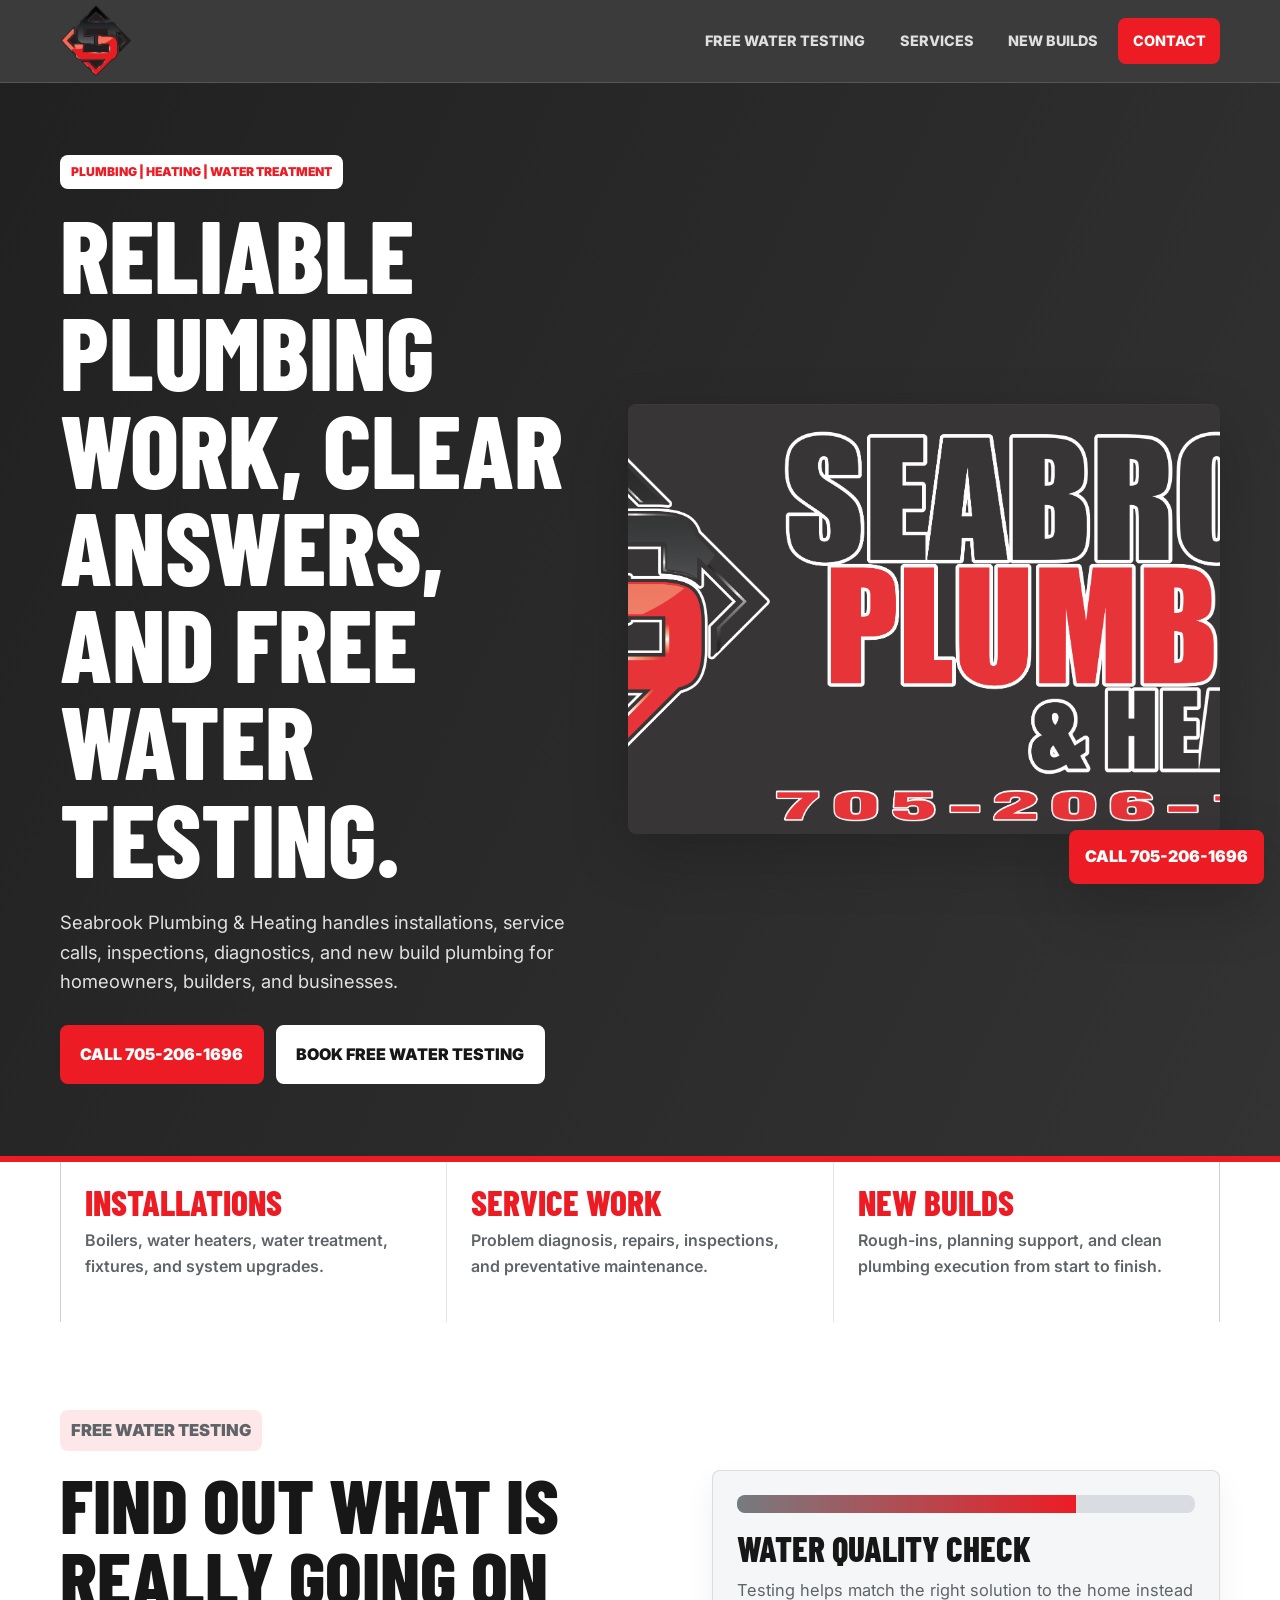
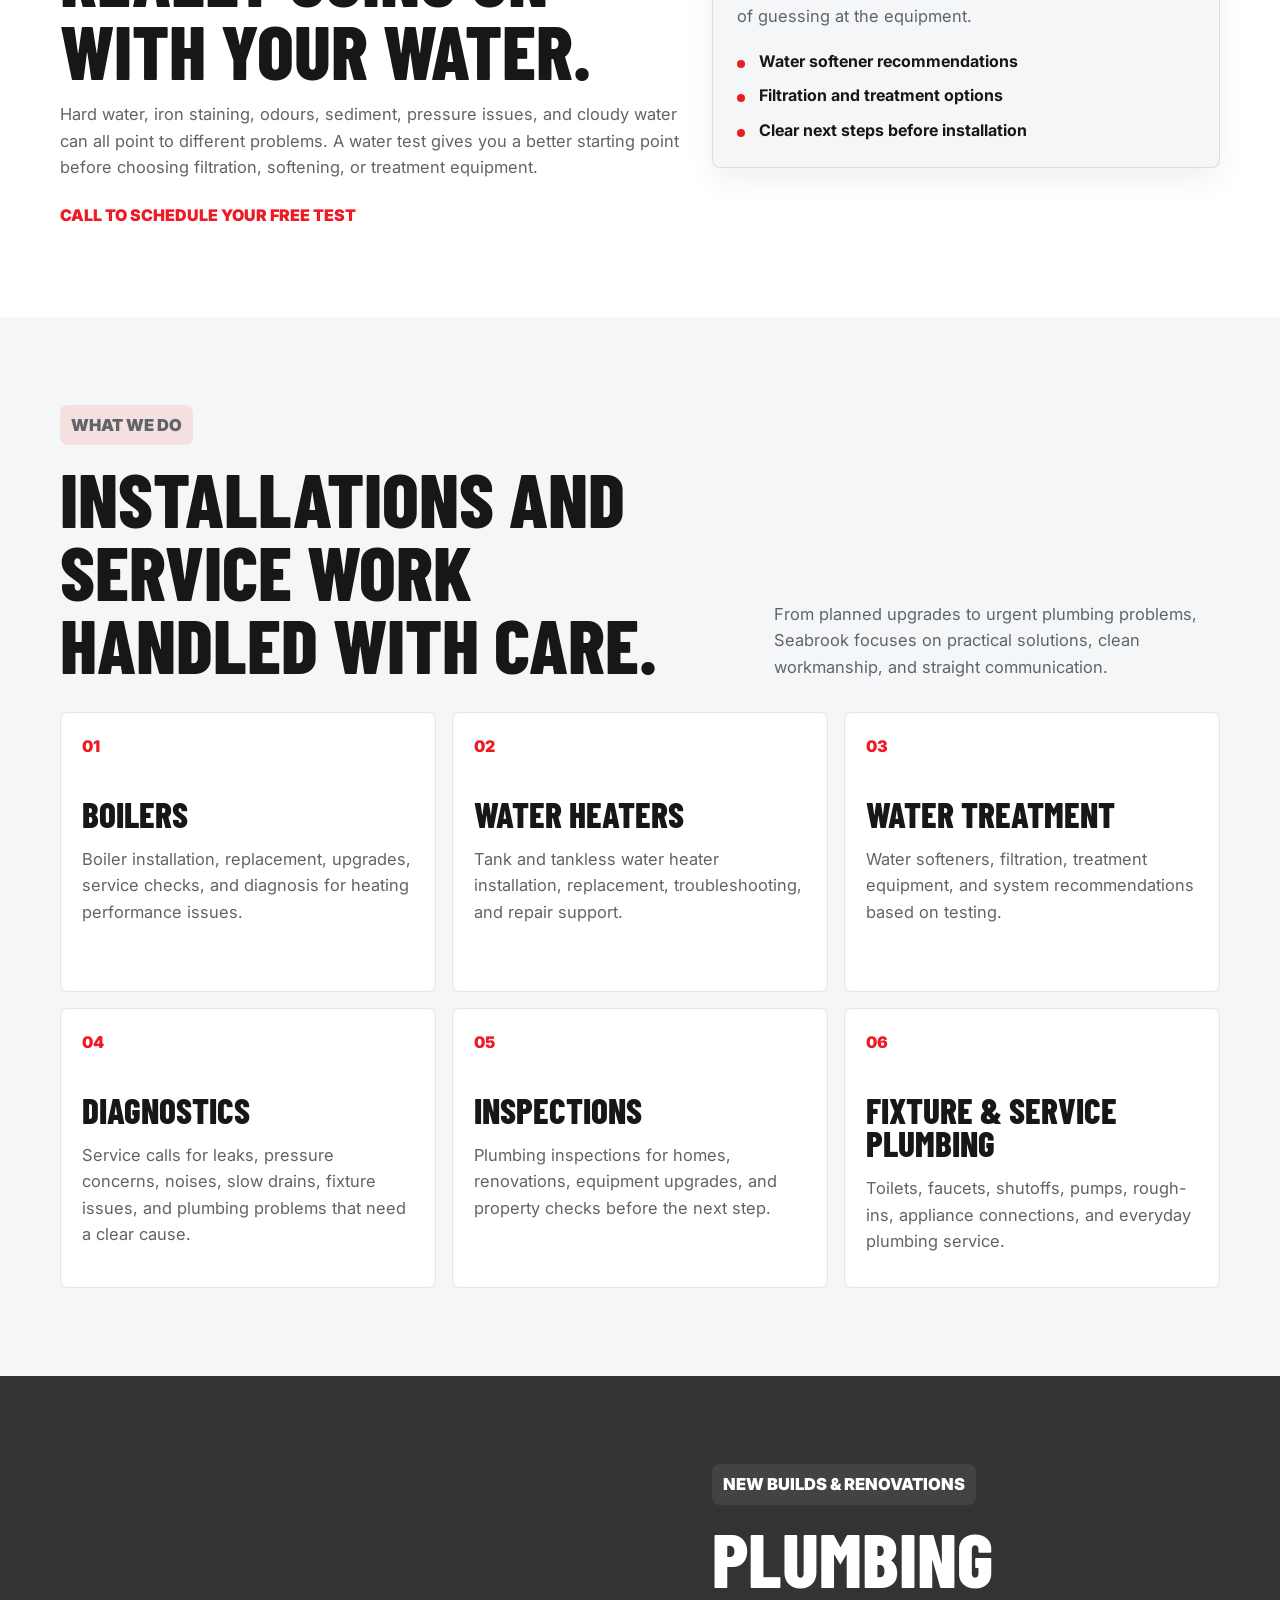
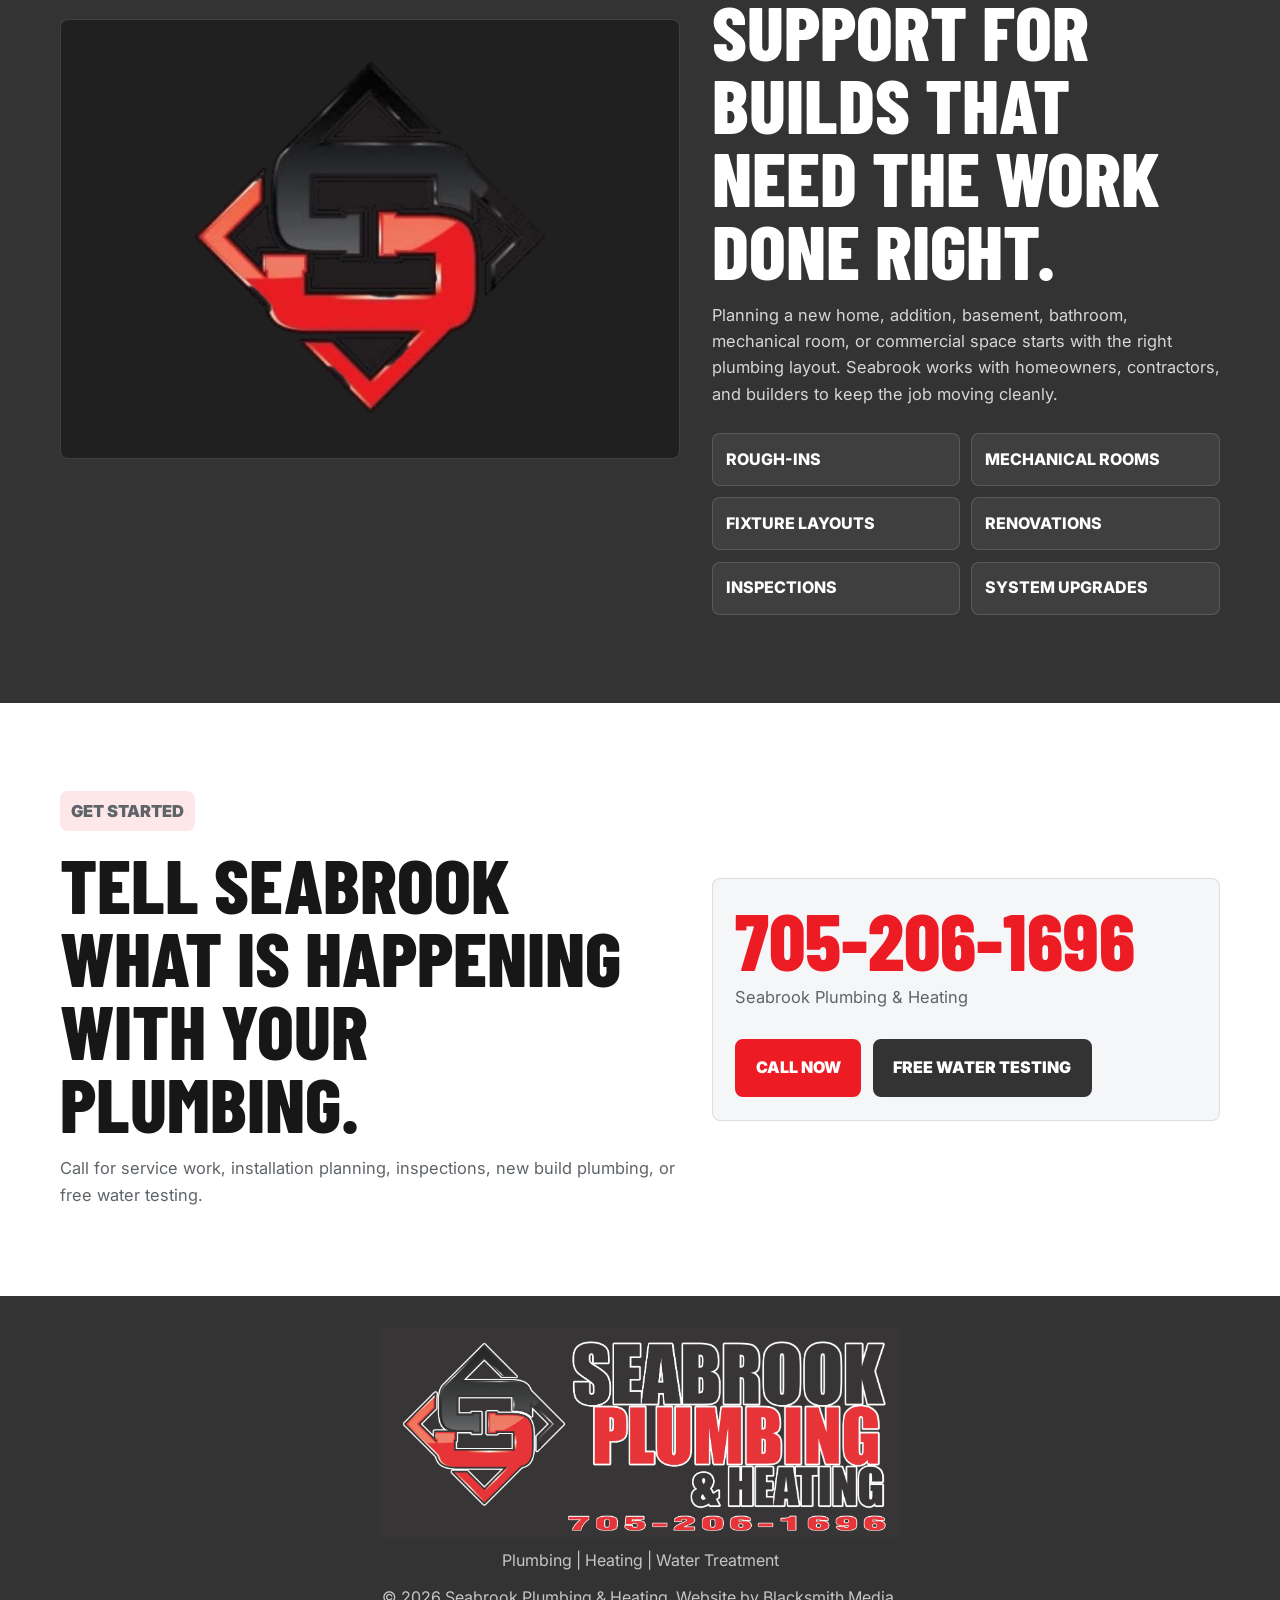
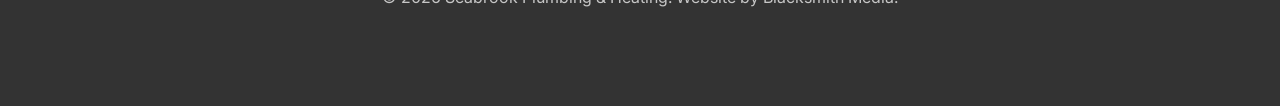
==== index.html @ 40a5199f "Add files via upload" ====
<!DOCTYPE html>
<html lang="en">
<head>
  <meta charset="UTF-8" />
  <meta name="viewport" content="width=device-width, initial-scale=1.0" />

  <title>Seabrook Plumbing &amp; Heating | Plumbing Services in Sault Ste. Marie</title>
  <meta name="description" content="Seabrook Plumbing &amp; Heating provides plumbing installs, boiler and water heater work, water treatment, inspections, diagnostics, service calls, and free water testing." />
  <meta name="robots" content="index, follow" />
  <meta name="theme-color" content="#333333" />
  <link rel="canonical" href="https://seabrookplumbing.ca/" />

  <meta property="og:title" content="Seabrook Plumbing &amp; Heating" />
  <meta property="og:description" content="Installations, service work, inspections, new builds, and free water testing." />
  <meta property="og:type" content="website" />
  <meta property="og:url" content="https://seabrookplumbing.ca/" />
  <meta property="og:image" content="https://seabrookplumbing.ca/assets/seabrook-logo-header.png" />

  <meta name="twitter:card" content="summary_large_image" />
  <meta name="twitter:title" content="Seabrook Plumbing &amp; Heating" />
  <meta name="twitter:description" content="Installations, service work, inspections, new builds, and free water testing." />
  <meta name="twitter:image" content="https://seabrookplumbing.ca/assets/seabrook-logo-header.png" />

  <link rel="icon" type="image/png" href="favicon.png" />
  <link rel="apple-touch-icon" href="apple-touch-icon.png" />
  <link rel="manifest" href="site.webmanifest" />
  <link rel="preconnect" href="https://fonts.googleapis.com" />
  <link rel="preconnect" href="https://fonts.gstatic.com" crossorigin />
  <link href="https://fonts.googleapis.com/css2?family=Barlow+Condensed:wght@600;700;800&amp;family=Inter:wght@400;500;600;700&amp;display=swap" rel="stylesheet" />
  <link rel="stylesheet" href="styles.css" />

  <script type="application/ld+json">
  {
    "@context": "https://schema.org",
    "@type": "Plumber",
    "name": "Seabrook Plumbing & Heating",
    "url": "https://seabrookplumbing.ca/",
    "logo": "https://seabrookplumbing.ca/assets/seabrook-logo.png",
    "image": "https://seabrookplumbing.ca/assets/seabrook-logo-header.png",
    "telephone": "+1-705-206-1696",
    "areaServed": [
      "Sault Ste. Marie, Ontario",
      "Algoma District, Ontario"
    ],
    "description": "Seabrook Plumbing & Heating provides plumbing installations, service work, inspections, new build plumbing, boilers, water heaters, water treatment, and free water testing."
  }
  </script>
</head>
<body>
  <a class="skip-link" href="#main">Skip to content</a>

  <header class="site-header">
    <div class="container header-inner">
      <a class="brand" href="./" aria-label="Seabrook Plumbing and Heating home">
        <img src="assets/seabrook-logo.png" alt="Seabrook Plumbing and Heating logo" />
      </a>

      <button class="nav-toggle" type="button" aria-label="Open menu" aria-expanded="false" aria-controls="site-nav">
        <span></span>
        <span></span>
        <span></span>
      </button>

      <nav class="site-nav" id="site-nav" aria-label="Primary navigation">
        <a href="#water-testing">Free Water Testing</a>
        <a href="#services">Services</a>
        <a href="#new-builds">New Builds</a>
        <a href="#contact">Contact</a>
      </nav>
    </div>
  </header>

  <main id="main">
    <section class="hero">
      <div class="container hero-grid">
        <div class="hero-copy">
          <p class="eyebrow">Plumbing | Heating | Water Treatment</p>
          <h1>Reliable plumbing work, clear answers, and free water testing.</h1>
          <p class="hero-text">
            Seabrook Plumbing &amp; Heating handles installations, service calls, inspections, diagnostics, and new build plumbing for homeowners, builders, and businesses.
          </p>
          <div class="hero-actions">
            <a class="button" href="tel:+17052061696">Call 705-206-1696</a>
            <a class="button button-light" href="#water-testing">Book Free Water Testing</a>
          </div>
        </div>

        <div class="hero-art" aria-label="Seabrook Plumbing and Heating">
          <img src="assets/seabrook-logo-header.png" alt="Seabrook Plumbing and Heating" />
        </div>
      </div>
    </section>

    <section class="trust-strip" aria-label="Service highlights">
      <div class="container trust-grid">
        <div>
          <strong>Installations</strong>
          <span>Boilers, water heaters, water treatment, fixtures, and system upgrades.</span>
        </div>
        <div>
          <strong>Service Work</strong>
          <span>Problem diagnosis, repairs, inspections, and preventative maintenance.</span>
        </div>
        <div>
          <strong>New Builds</strong>
          <span>Rough-ins, planning support, and clean plumbing execution from start to finish.</span>
        </div>
      </div>
    </section>

    <section class="section water-section" id="water-testing">
      <div class="container split">
        <div>
          <p class="section-kicker">Free Water Testing</p>
          <h2>Find out what is really going on with your water.</h2>
          <p>
            Hard water, iron staining, odours, sediment, pressure issues, and cloudy water can all point to different problems. A water test gives you a better starting point before choosing filtration, softening, or treatment equipment.
          </p>
          <a class="text-link" href="tel:+17052061696">Call to schedule your free test</a>
        </div>
        <div class="test-panel">
          <div class="meter">
            <span></span>
          </div>
          <h3>Water quality check</h3>
          <p>Testing helps match the right solution to the home instead of guessing at the equipment.</p>
          <ul>
            <li>Water softener recommendations</li>
            <li>Filtration and treatment options</li>
            <li>Clear next steps before installation</li>
          </ul>
        </div>
      </div>
    </section>

    <section class="section" id="services">
      <div class="container">
        <div class="section-header">
          <div>
            <p class="section-kicker">What We Do</p>
            <h2>Installations and service work handled with care.</h2>
          </div>
          <p>
            From planned upgrades to urgent plumbing problems, Seabrook focuses on practical solutions, clean workmanship, and straight communication.
          </p>
        </div>

        <div class="services-grid">
          <article class="service-card">
            <span>01</span>
            <h3>Boilers</h3>
            <p>Boiler installation, replacement, upgrades, service checks, and diagnosis for heating performance issues.</p>
          </article>
          <article class="service-card">
            <span>02</span>
            <h3>Water Heaters</h3>
            <p>Tank and tankless water heater installation, replacement, troubleshooting, and repair support.</p>
          </article>
          <article class="service-card">
            <span>03</span>
            <h3>Water Treatment</h3>
            <p>Water softeners, filtration, treatment equipment, and system recommendations based on testing.</p>
          </article>
          <article class="service-card">
            <span>04</span>
            <h3>Diagnostics</h3>
            <p>Service calls for leaks, pressure concerns, noises, slow drains, fixture issues, and plumbing problems that need a clear cause.</p>
          </article>
          <article class="service-card">
            <span>05</span>
            <h3>Inspections</h3>
            <p>Plumbing inspections for homes, renovations, equipment upgrades, and property checks before the next step.</p>
          </article>
          <article class="service-card">
            <span>06</span>
            <h3>Fixture &amp; Service Plumbing</h3>
            <p>Toilets, faucets, shutoffs, pumps, rough-ins, appliance connections, and everyday plumbing service.</p>
          </article>
        </div>
      </div>
    </section>

    <section class="section build-section" id="new-builds">
      <div class="container build-grid">
        <div class="logo-panel">
          <img src="assets/seabrook-logo.png" alt="Seabrook Plumbing and Heating logo mark" />
        </div>
        <div>
          <p class="section-kicker">New Builds &amp; Renovations</p>
          <h2>Plumbing support for builds that need the work done right.</h2>
          <p>
            Planning a new home, addition, basement, bathroom, mechanical room, or commercial space starts with the right plumbing layout. Seabrook works with homeowners, contractors, and builders to keep the job moving cleanly.
          </p>
          <div class="check-grid">
            <span>Rough-ins</span>
            <span>Mechanical rooms</span>
            <span>Fixture layouts</span>
            <span>Renovations</span>
            <span>Inspections</span>
            <span>System upgrades</span>
          </div>
        </div>
      </div>
    </section>

    <section class="section contact-section" id="contact">
      <div class="container contact-grid">
        <div>
          <p class="section-kicker">Get Started</p>
          <h2>Tell Seabrook what is happening with your plumbing.</h2>
          <p>
            Call for service work, installation planning, inspections, new build plumbing, or free water testing.
          </p>
        </div>
        <div class="contact-card">
          <a class="contact-number" href="tel:+17052061696">705-206-1696</a>
          <p>Seabrook Plumbing &amp; Heating</p>
          <div class="contact-actions">
            <a class="button" href="tel:+17052061696">Call Now</a>
            <a class="button button-dark" href="#water-testing">Free Water Testing</a>
          </div>
        </div>
      </div>
    </section>
  </main>

  <footer class="site-footer">
    <div class="container footer-inner">
      <img src="assets/seabrook-logo-header.png" alt="Seabrook Plumbing and Heating" />
      <p>Plumbing | Heating | Water Treatment</p>
      <p>&copy; 2026 Seabrook Plumbing &amp; Heating. Website by Blacksmith Media.</p>
    </div>
  </footer>

  <a class="floating-call" href="tel:+17052061696">Call 705-206-1696</a>
  <script src="script.js"></script>
</body>
</html>
---- styles.css ----
:root {
  --charcoal: #333333;
  --charcoal-deep: #202020;
  --ink: #171717;
  --muted: #5f6468;
  --light: #f5f6f7;
  --white: #ffffff;
  --red: #ed1c24;
  --red-dark: #c9151c;
  --red-soft: rgba(237, 28, 36, 0.1);
  --line: rgba(23, 23, 23, 0.11);
  --line-dark: rgba(255, 255, 255, 0.14);
  --shadow: 0 22px 60px rgba(0, 0, 0, 0.18);
  --radius: 8px;
  --max: 1160px;
}

* {
  box-sizing: border-box;
}

html {
  scroll-behavior: smooth;
}

body {
  margin: 0;
  font-family: "Inter", Arial, sans-serif;
  color: var(--ink);
  background: var(--light);
  line-height: 1.6;
  overflow-x: hidden;
}

body.menu-open {
  overflow: hidden;
}

img {
  display: block;
  max-width: 100%;
}

a {
  color: inherit;
  text-decoration: none;
}

a:focus-visible,
button:focus-visible {
  outline: 3px solid rgba(237, 28, 36, 0.28);
  outline-offset: 4px;
}

.container {
  width: min(calc(100% - 2rem), var(--max));
  margin: 0 auto;
}

.skip-link {
  position: absolute;
  top: -60px;
  left: 1rem;
  z-index: 3000;
  padding: 0.8rem 1rem;
  border-radius: var(--radius);
  background: var(--red);
  color: var(--white);
  font-weight: 700;
}

.skip-link:focus {
  top: 1rem;
}

h1,
h2,
h3,
.contact-number,
.trust-strip strong {
  margin: 0;
  font-family: "Barlow Condensed", Impact, sans-serif;
  font-weight: 800;
  letter-spacing: 0;
  line-height: 0.95;
  text-transform: uppercase;
}

p {
  margin: 0;
}

.site-header {
  position: sticky;
  top: 0;
  z-index: 2000;
  background: rgba(51, 51, 51, 0.96);
  border-bottom: 1px solid var(--line-dark);
  backdrop-filter: blur(12px);
}

.header-inner {
  min-height: 82px;
  display: flex;
  align-items: center;
  justify-content: space-between;
  gap: 1rem;
}

.brand {
  display: inline-flex;
  align-items: center;
}

.brand img {
  width: 72px;
  height: 72px;
  object-fit: contain;
}

.site-nav {
  display: flex;
  align-items: center;
  gap: 0.35rem;
}

.site-nav a {
  padding: 0.72rem 0.9rem;
  border-radius: var(--radius);
  color: rgba(255, 255, 255, 0.84);
  font-size: 0.9rem;
  font-weight: 800;
  text-transform: uppercase;
  transition: background 0.2s ease, color 0.2s ease;
}

.site-nav a:hover {
  background: rgba(255, 255, 255, 0.1);
  color: var(--white);
}

.site-nav a:last-child {
  background: var(--red);
  color: var(--white);
}

.nav-toggle {
  display: none;
  width: 48px;
  height: 48px;
  border: 1px solid var(--line-dark);
  border-radius: var(--radius);
  background: transparent;
  cursor: pointer;
}

.nav-toggle span {
  display: block;
  width: 22px;
  height: 2px;
  margin: 5px auto;
  background: var(--white);
  transition: transform 0.2s ease, opacity 0.2s ease;
}

.hero {
  color: var(--white);
  background:
    linear-gradient(115deg, rgba(32, 32, 32, 0.97), rgba(51, 51, 51, 0.92)),
    var(--charcoal);
  border-bottom: 6px solid var(--red);
}

.hero-grid {
  min-height: calc(100vh - 82px);
  display: grid;
  grid-template-columns: minmax(0, 0.95fr) minmax(360px, 1.05fr);
  gap: 2rem;
  align-items: center;
  padding: 4.5rem 0;
}

.hero-copy {
  max-width: 680px;
}

.eyebrow,
.section-kicker {
  display: inline-flex;
  align-items: center;
  min-height: 34px;
  margin-bottom: 1rem;
  padding: 0.45rem 0.7rem;
  border-radius: var(--radius);
  color: var(--red);
  background: var(--white);
  font-size: 0.76rem;
  font-weight: 900;
  letter-spacing: 0;
  text-transform: uppercase;
}

.section-kicker {
  background: var(--red-soft);
}

h1 {
  font-size: clamp(3.6rem, 8vw, 7.8rem);
  max-width: 820px;
}

.hero-text {
  max-width: 620px;
  margin-top: 1.4rem;
  color: rgba(255, 255, 255, 0.86);
  font-size: 1.15rem;
}

.hero-actions,
.contact-actions {
  display: flex;
  flex-wrap: wrap;
  gap: 0.75rem;
  margin-top: 1.8rem;
}

.button {
  display: inline-flex;
  align-items: center;
  justify-content: center;
  min-height: 52px;
  padding: 0.9rem 1.15rem;
  border: 2px solid var(--red);
  border-radius: var(--radius);
  background: var(--red);
  color: var(--white);
  font-weight: 900;
  text-transform: uppercase;
  transition: transform 0.2s ease, background 0.2s ease, border-color 0.2s ease;
}

.button:hover {
  transform: translateY(-2px);
  background: var(--red-dark);
  border-color: var(--red-dark);
}

.button-light {
  background: var(--white);
  border-color: var(--white);
  color: var(--ink);
}

.button-dark {
  background: var(--charcoal);
  border-color: var(--charcoal);
}

.hero-art {
  border-radius: var(--radius);
  background: var(--charcoal);
  box-shadow: var(--shadow);
  overflow: hidden;
}

.hero-art img {
  width: 100%;
  min-height: 430px;
  object-fit: cover;
  object-position: center;
}

.trust-strip {
  background: var(--white);
}

.trust-grid {
  display: grid;
  grid-template-columns: repeat(3, 1fr);
  gap: 1px;
  background: var(--line);
  border-right: 1px solid var(--line);
  border-left: 1px solid var(--line);
}

.trust-grid div {
  min-height: 160px;
  padding: 1.5rem;
  background: var(--white);
}

.trust-grid strong {
  display: block;
  color: var(--red);
  font-size: 2.2rem;
}

.trust-grid span {
  display: block;
  margin-top: 0.55rem;
  color: var(--muted);
  font-weight: 600;
}

.section {
  padding: 5.5rem 0;
}

.split,
.build-grid,
.contact-grid {
  display: grid;
  grid-template-columns: minmax(0, 1fr) minmax(320px, 0.82fr);
  gap: 2rem;
  align-items: center;
}

h2 {
  font-size: clamp(2.8rem, 6vw, 5.7rem);
}

.section p,
.section-header > p {
  color: var(--muted);
  font-size: 1.03rem;
}

.section h2 + p,
.section .section-kicker + h2 + p {
  margin-top: 1rem;
}

.text-link {
  display: inline-flex;
  margin-top: 1.4rem;
  color: var(--red);
  font-weight: 900;
  text-transform: uppercase;
}

.water-section {
  background: var(--white);
}

.test-panel {
  padding: 1.5rem;
  border: 1px solid var(--line);
  border-radius: var(--radius);
  background: var(--light);
  box-shadow: 0 12px 30px rgba(0, 0, 0, 0.06);
}

.meter {
  position: relative;
  height: 18px;
  margin-bottom: 1.2rem;
  border-radius: var(--radius);
  background: #d9dde1;
  overflow: hidden;
}

.meter span {
  display: block;
  width: 74%;
  height: 100%;
  background: linear-gradient(90deg, #767b80, var(--red));
}

.test-panel h3,
.service-card h3 {
  font-size: 2.2rem;
}

.test-panel p {
  margin-top: 0.7rem;
}

.test-panel ul {
  display: grid;
  gap: 0.55rem;
  margin: 1.2rem 0 0;
  padding: 0;
  list-style: none;
}

.test-panel li {
  position: relative;
  padding-left: 1.4rem;
  font-weight: 700;
}

.test-panel li::before {
  content: "";
  position: absolute;
  top: 0.7rem;
  left: 0;
  width: 8px;
  height: 8px;
  border-radius: 50%;
  background: var(--red);
}

.section-header {
  display: grid;
  grid-template-columns: minmax(0, 1.1fr) minmax(280px, 0.72fr);
  gap: 2rem;
  align-items: end;
  margin-bottom: 2rem;
}

.services-grid {
  display: grid;
  grid-template-columns: repeat(3, 1fr);
  gap: 1rem;
}

.service-card {
  min-height: 280px;
  padding: 1.3rem;
  border: 1px solid var(--line);
  border-radius: var(--radius);
  background: var(--white);
}

.service-card span {
  display: inline-flex;
  margin-bottom: 2.4rem;
  color: var(--red);
  font-weight: 900;
}

.service-card p {
  margin-top: 0.9rem;
}

.build-section {
  color: var(--white);
  background: var(--charcoal);
}

.build-section .section-kicker {
  background: rgba(255, 255, 255, 0.08);
  color: var(--white);
}

.build-section p {
  color: rgba(255, 255, 255, 0.8);
}

.logo-panel {
  min-height: 440px;
  display: grid;
  place-items: center;
  border: 1px solid var(--line-dark);
  border-radius: var(--radius);
  background: var(--charcoal-deep);
  overflow: hidden;
}

.logo-panel img {
  width: min(78%, 360px);
}

.check-grid {
  display: grid;
  grid-template-columns: repeat(2, 1fr);
  gap: 0.7rem;
  margin-top: 1.6rem;
}

.check-grid span {
  padding: 0.8rem;
  border: 1px solid var(--line-dark);
  border-radius: var(--radius);
  background: rgba(255, 255, 255, 0.06);
  font-weight: 800;
  text-transform: uppercase;
}

.contact-section {
  background: var(--white);
}

.contact-card {
  padding: 1.4rem;
  border-radius: var(--radius);
  background: var(--light);
  border: 1px solid var(--line);
}

.contact-number {
  display: block;
  color: var(--red);
  font-size: clamp(3rem, 7vw, 5rem);
}

.contact-card p {
  margin-top: 0.4rem;
}

.site-footer {
  padding: 2rem 0 6rem;
  color: rgba(255, 255, 255, 0.72);
  background: var(--charcoal);
  text-align: center;
}

.footer-inner {
  display: grid;
  justify-items: center;
  gap: 0.7rem;
}

.footer-inner img {
  width: min(520px, 100%);
}

.floating-call {
  position: fixed;
  right: 1rem;
  bottom: 1rem;
  z-index: 1800;
  display: inline-flex;
  align-items: center;
  justify-content: center;
  min-height: 52px;
  padding: 0.9rem 1rem;
  border-radius: var(--radius);
  background: var(--red);
  color: var(--white);
  box-shadow: var(--shadow);
  font-weight: 900;
  text-transform: uppercase;
}

@media (max-width: 940px) {
  .nav-toggle {
    display: block;
  }

  .nav-toggle[aria-expanded="true"] span:nth-child(1) {
    transform: translateY(7px) rotate(45deg);
  }

  .nav-toggle[aria-expanded="true"] span:nth-child(2) {
    opacity: 0;
  }

  .nav-toggle[aria-expanded="true"] span:nth-child(3) {
    transform: translateY(-7px) rotate(-45deg);
  }

  .site-nav {
    position: fixed;
    top: 82px;
    right: 1rem;
    left: 1rem;
    display: grid;
    padding: 1rem;
    border: 1px solid var(--line-dark);
    border-radius: var(--radius);
    background: var(--charcoal-deep);
    transform: translateY(-120%);
    opacity: 0;
    pointer-events: none;
    transition: transform 0.2s ease, opacity 0.2s ease;
  }

  .site-nav.is-open {
    transform: translateY(0);
    opacity: 1;
    pointer-events: auto;
  }

  .hero-grid,
  .split,
  .build-grid,
  .contact-grid,
  .section-header {
    grid-template-columns: 1fr;
  }

  .hero-grid {
    min-height: auto;
    padding: 3rem 0;
  }

  .hero-art img {
    min-height: 280px;
  }

  .trust-grid,
  .services-grid {
    grid-template-columns: 1fr;
  }

  .service-card {
    min-height: 0;
  }
}

@media (max-width: 560px) {
  .container {
    width: min(calc(100% - 1.2rem), var(--max));
  }

  .header-inner {
    min-height: 72px;
  }

  .brand img {
    width: 62px;
    height: 62px;
  }

  .site-nav {
    top: 72px;
  }

  h1 {
    font-size: 3.45rem;
  }

  h2 {
    font-size: 2.7rem;
  }

  .section {
    padding: 4rem 0;
  }

  .hero-actions,
  .contact-actions,
  .button {
    width: 100%;
  }

  .check-grid {
    grid-template-columns: 1fr;
  }

  .floating-call {
    right: 0.6rem;
    left: 0.6rem;
  }
}
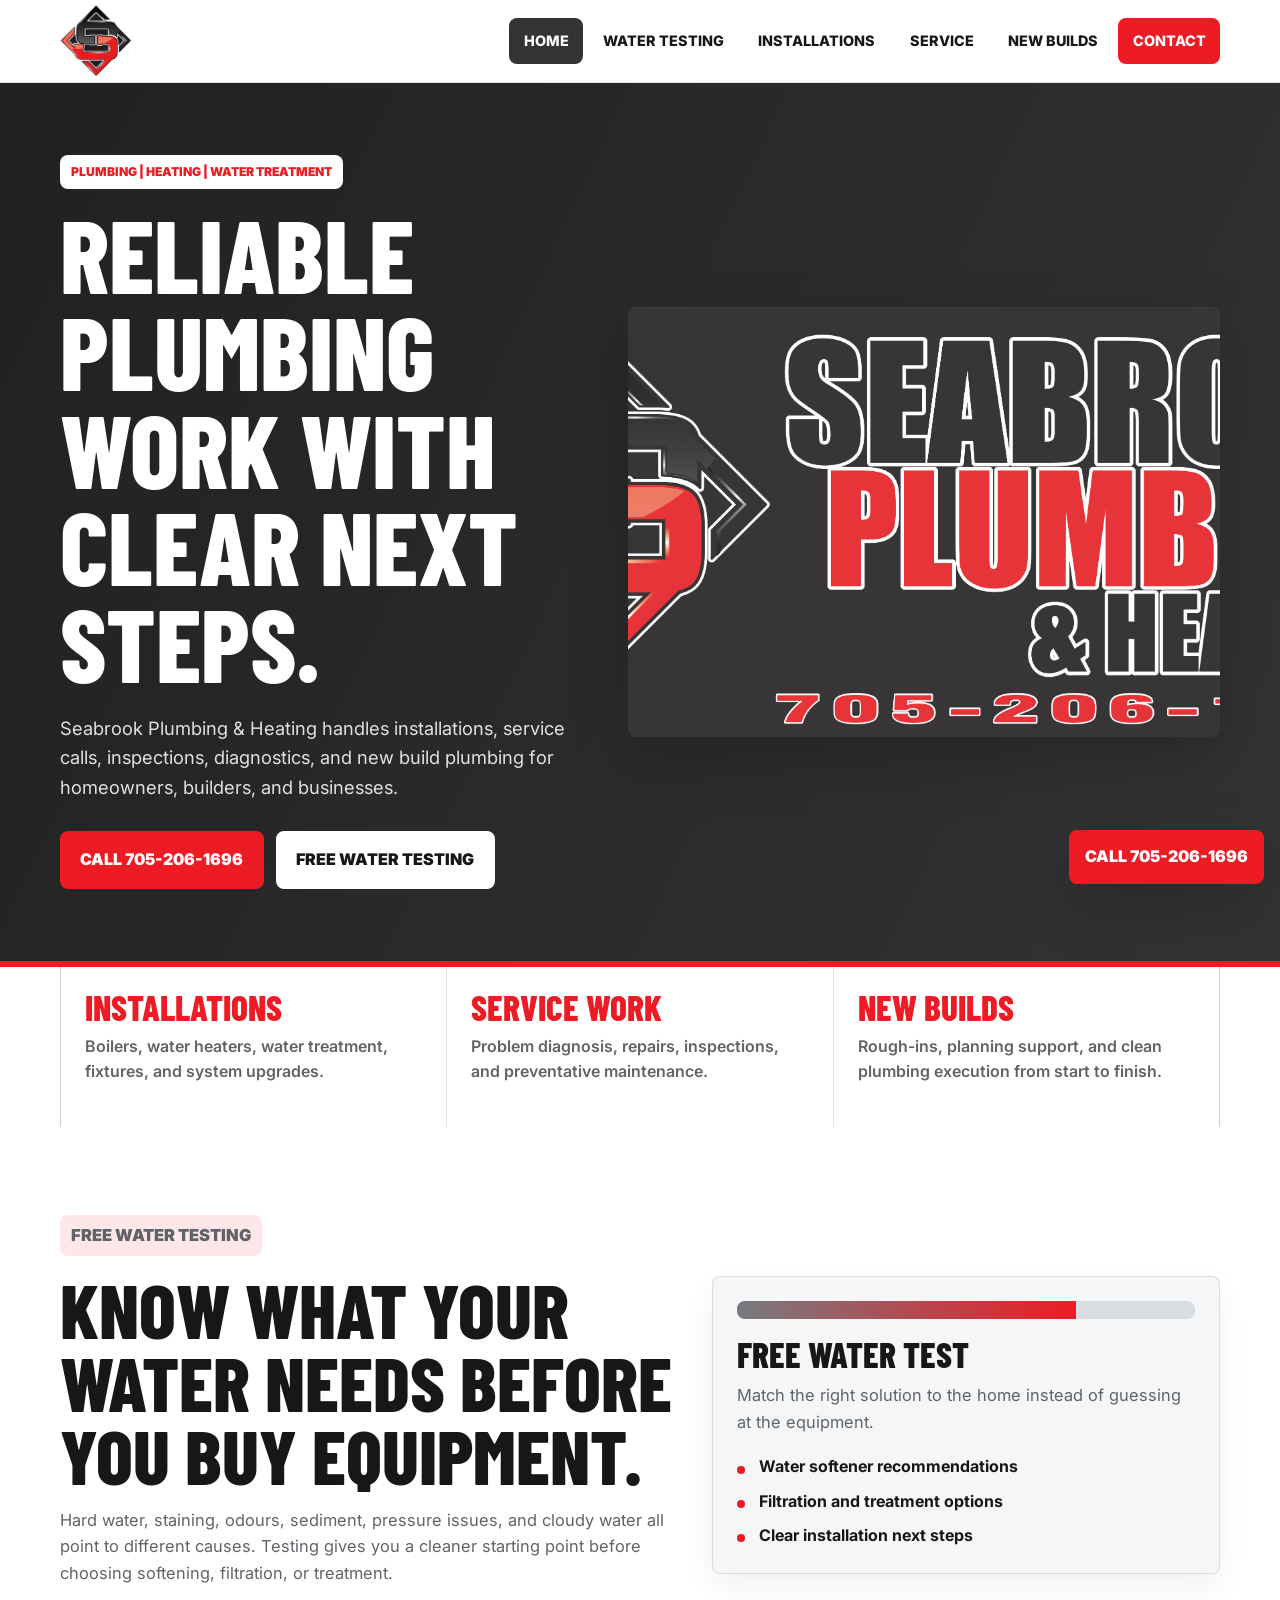
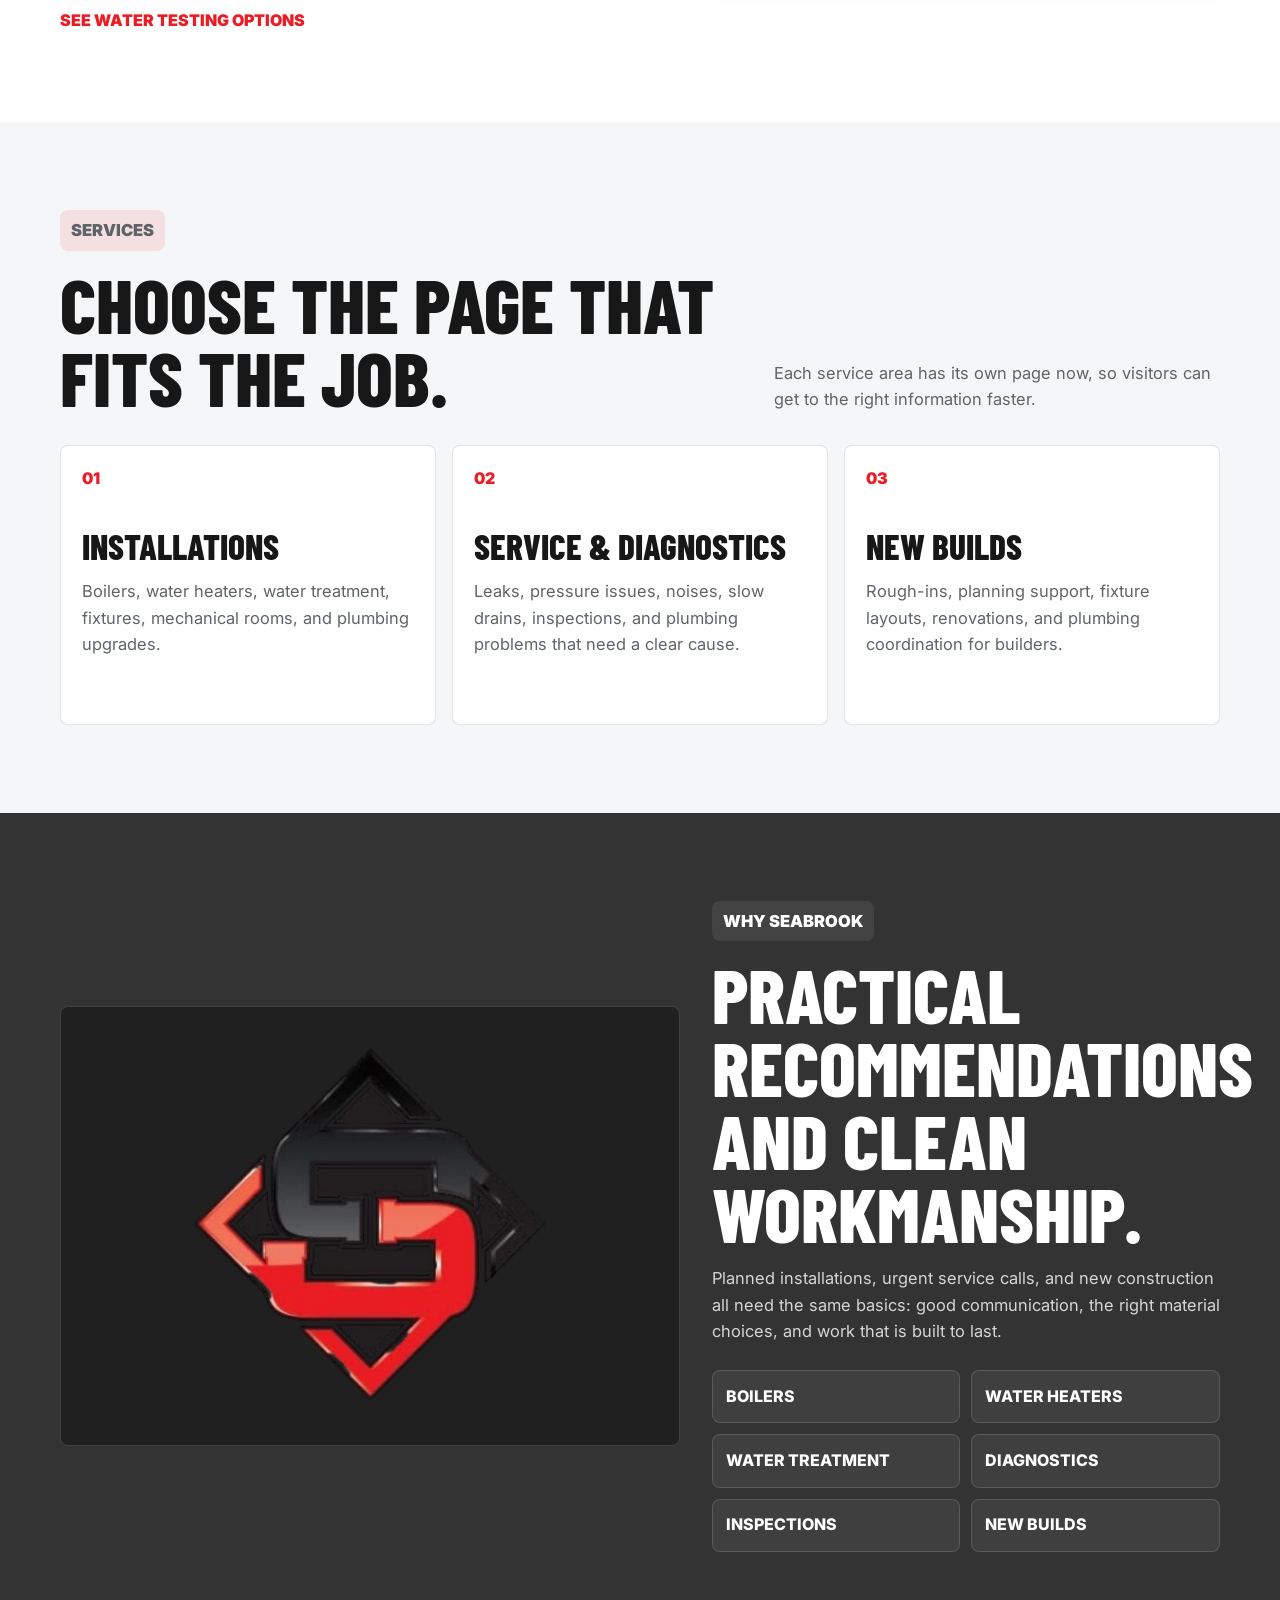
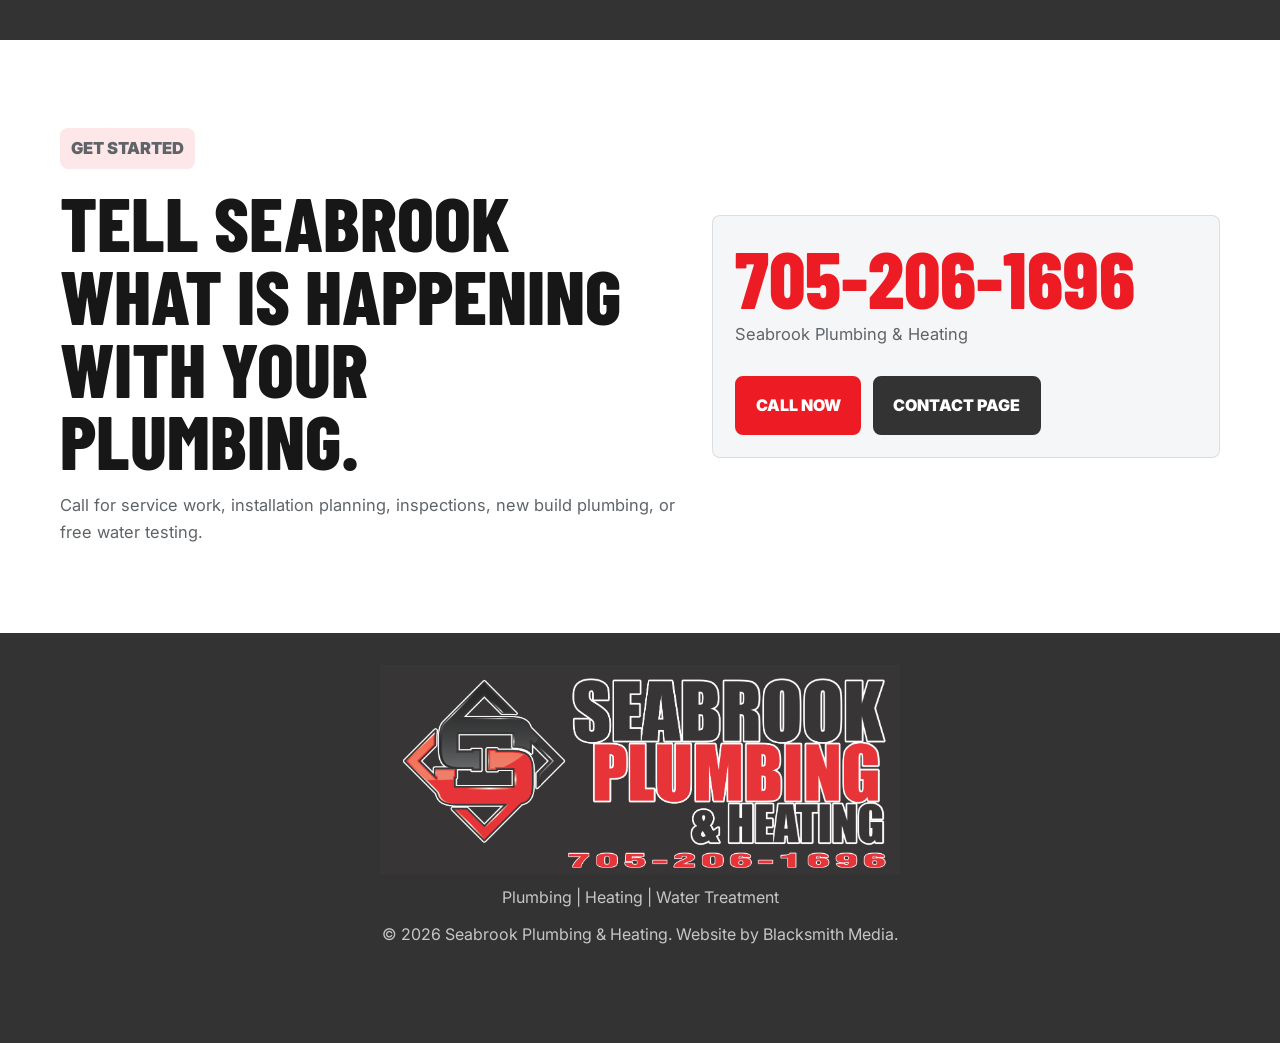
==== commit eaaf4a33: "Update Seabrook Plumbing site structure" ====
--- a/index.html
+++ b/index.html
@@ -5,9 +5,9 @@
   <meta name="viewport" content="width=device-width, initial-scale=1.0" />
 
   <title>Seabrook Plumbing &amp; Heating | Plumbing Services in Sault Ste. Marie</title>
-  <meta name="description" content="Seabrook Plumbing &amp; Heating provides plumbing installs, boiler and water heater work, water treatment, inspections, diagnostics, service calls, and free water testing." />
+  <meta name="description" content="Seabrook Plumbing &amp; Heating provides plumbing installs, boiler and water heater work, water treatment, inspections, diagnostics, service calls, new builds, and free water testing." />
   <meta name="robots" content="index, follow" />
-  <meta name="theme-color" content="#333333" />
+  <meta name="theme-color" content="#ffffff" />
   <link rel="canonical" href="https://seabrookplumbing.ca/" />
 
   <meta property="og:title" content="Seabrook Plumbing &amp; Heating" />
@@ -62,10 +62,12 @@
       </button>
 
       <nav class="site-nav" id="site-nav" aria-label="Primary navigation">
-        <a href="#water-testing">Free Water Testing</a>
-        <a href="#services">Services</a>
-        <a href="#new-builds">New Builds</a>
-        <a href="#contact">Contact</a>
+        <a class="active" href="./">Home</a>
+        <a href="water-testing/">Water Testing</a>
+        <a href="installations/">Installations</a>
+        <a href="service/">Service</a>
+        <a href="new-builds/">New Builds</a>
+        <a href="contact/">Contact</a>
       </nav>
     </div>
   </header>
@@ -75,13 +77,13 @@
       <div class="container hero-grid">
         <div class="hero-copy">
           <p class="eyebrow">Plumbing | Heating | Water Treatment</p>
-          <h1>Reliable plumbing work, clear answers, and free water testing.</h1>
+          <h1>Reliable plumbing work with clear next steps.</h1>
           <p class="hero-text">
             Seabrook Plumbing &amp; Heating handles installations, service calls, inspections, diagnostics, and new build plumbing for homeowners, builders, and businesses.
           </p>
           <div class="hero-actions">
             <a class="button" href="tel:+17052061696">Call 705-206-1696</a>
-            <a class="button button-light" href="#water-testing">Book Free Water Testing</a>
+            <a class="button button-light" href="water-testing/">Free Water Testing</a>
           </div>
         </div>
 
@@ -93,117 +95,102 @@
 
     <section class="trust-strip" aria-label="Service highlights">
       <div class="container trust-grid">
-        <div>
+        <a href="installations/">
           <strong>Installations</strong>
           <span>Boilers, water heaters, water treatment, fixtures, and system upgrades.</span>
-        </div>
-        <div>
+        </a>
+        <a href="service/">
           <strong>Service Work</strong>
           <span>Problem diagnosis, repairs, inspections, and preventative maintenance.</span>
-        </div>
-        <div>
+        </a>
+        <a href="new-builds/">
           <strong>New Builds</strong>
           <span>Rough-ins, planning support, and clean plumbing execution from start to finish.</span>
-        </div>
-      </div>
-    </section>
-
-    <section class="section water-section" id="water-testing">
+        </a>
+      </div>
+    </section>
+
+    <section class="section water-section">
       <div class="container split">
         <div>
           <p class="section-kicker">Free Water Testing</p>
-          <h2>Find out what is really going on with your water.</h2>
-          <p>
-            Hard water, iron staining, odours, sediment, pressure issues, and cloudy water can all point to different problems. A water test gives you a better starting point before choosing filtration, softening, or treatment equipment.
-          </p>
-          <a class="text-link" href="tel:+17052061696">Call to schedule your free test</a>
+          <h2>Know what your water needs before you buy equipment.</h2>
+          <p>
+            Hard water, staining, odours, sediment, pressure issues, and cloudy water all point to different causes. Testing gives you a cleaner starting point before choosing softening, filtration, or treatment.
+          </p>
+          <a class="text-link" href="water-testing/">See water testing options</a>
         </div>
         <div class="test-panel">
           <div class="meter">
             <span></span>
           </div>
-          <h3>Water quality check</h3>
-          <p>Testing helps match the right solution to the home instead of guessing at the equipment.</p>
+          <h3>Free Water Test</h3>
+          <p>Match the right solution to the home instead of guessing at the equipment.</p>
           <ul>
             <li>Water softener recommendations</li>
             <li>Filtration and treatment options</li>
-            <li>Clear next steps before installation</li>
+            <li>Clear installation next steps</li>
           </ul>
         </div>
       </div>
     </section>
 
-    <section class="section" id="services">
+    <section class="section">
       <div class="container">
         <div class="section-header">
           <div>
-            <p class="section-kicker">What We Do</p>
-            <h2>Installations and service work handled with care.</h2>
-          </div>
-          <p>
-            From planned upgrades to urgent plumbing problems, Seabrook focuses on practical solutions, clean workmanship, and straight communication.
+            <p class="section-kicker">Services</p>
+            <h2>Choose the page that fits the job.</h2>
+          </div>
+          <p>
+            Each service area has its own page now, so visitors can get to the right information faster.
           </p>
         </div>
 
         <div class="services-grid">
-          <article class="service-card">
+          <a class="service-card" href="installations/">
             <span>01</span>
-            <h3>Boilers</h3>
-            <p>Boiler installation, replacement, upgrades, service checks, and diagnosis for heating performance issues.</p>
-          </article>
-          <article class="service-card">
+            <h3>Installations</h3>
+            <p>Boilers, water heaters, water treatment, fixtures, mechanical rooms, and plumbing upgrades.</p>
+          </a>
+          <a class="service-card" href="service/">
             <span>02</span>
-            <h3>Water Heaters</h3>
-            <p>Tank and tankless water heater installation, replacement, troubleshooting, and repair support.</p>
-          </article>
-          <article class="service-card">
+            <h3>Service &amp; Diagnostics</h3>
+            <p>Leaks, pressure issues, noises, slow drains, inspections, and plumbing problems that need a clear cause.</p>
+          </a>
+          <a class="service-card" href="new-builds/">
             <span>03</span>
-            <h3>Water Treatment</h3>
-            <p>Water softeners, filtration, treatment equipment, and system recommendations based on testing.</p>
-          </article>
-          <article class="service-card">
-            <span>04</span>
-            <h3>Diagnostics</h3>
-            <p>Service calls for leaks, pressure concerns, noises, slow drains, fixture issues, and plumbing problems that need a clear cause.</p>
-          </article>
-          <article class="service-card">
-            <span>05</span>
-            <h3>Inspections</h3>
-            <p>Plumbing inspections for homes, renovations, equipment upgrades, and property checks before the next step.</p>
-          </article>
-          <article class="service-card">
-            <span>06</span>
-            <h3>Fixture &amp; Service Plumbing</h3>
-            <p>Toilets, faucets, shutoffs, pumps, rough-ins, appliance connections, and everyday plumbing service.</p>
-          </article>
-        </div>
-      </div>
-    </section>
-
-    <section class="section build-section" id="new-builds">
+            <h3>New Builds</h3>
+            <p>Rough-ins, planning support, fixture layouts, renovations, and plumbing coordination for builders.</p>
+          </a>
+        </div>
+      </div>
+    </section>
+
+    <section class="section build-section">
       <div class="container build-grid">
         <div class="logo-panel">
           <img src="assets/seabrook-logo.png" alt="Seabrook Plumbing and Heating logo mark" />
         </div>
         <div>
-          <p class="section-kicker">New Builds &amp; Renovations</p>
-          <h2>Plumbing support for builds that need the work done right.</h2>
-          <p>
-            Planning a new home, addition, basement, bathroom, mechanical room, or commercial space starts with the right plumbing layout. Seabrook works with homeowners, contractors, and builders to keep the job moving cleanly.
+          <p class="section-kicker">Why Seabrook</p>
+          <h2>Practical recommendations and clean workmanship.</h2>
+          <p>
+            Planned installations, urgent service calls, and new construction all need the same basics: good communication, the right material choices, and work that is built to last.
           </p>
           <div class="check-grid">
-            <span>Rough-ins</span>
-            <span>Mechanical rooms</span>
-            <span>Fixture layouts</span>
-            <span>Renovations</span>
+            <span>Boilers</span>
+            <span>Water Heaters</span>
+            <span>Water Treatment</span>
+            <span>Diagnostics</span>
             <span>Inspections</span>
-            <span>System upgrades</span>
-          </div>
-        </div>
-      </div>
-    </section>
-
-    <section class="section contact-section" id="contact">
+            <span>New Builds</span>
+          </div>
+        </div>
+      </div>
+    </section>
+
+    <section class="section contact-section">
       <div class="container contact-grid">
         <div>
           <p class="section-kicker">Get Started</p>
@@ -217,7 +204,7 @@
           <p>Seabrook Plumbing &amp; Heating</p>
           <div class="contact-actions">
             <a class="button" href="tel:+17052061696">Call Now</a>
-            <a class="button button-dark" href="#water-testing">Free Water Testing</a>
+            <a class="button button-dark" href="contact/">Contact Page</a>
           </div>
         </div>
       </div>
--- a/styles.css
+++ b/styles.css
@@ -94,8 +94,8 @@
   position: sticky;
   top: 0;
   z-index: 2000;
-  background: rgba(51, 51, 51, 0.96);
-  border-bottom: 1px solid var(--line-dark);
+  background: rgba(255, 255, 255, 0.96);
+  border-bottom: 1px solid var(--line);
   backdrop-filter: blur(12px);
 }
 
@@ -127,15 +127,16 @@
 .site-nav a {
   padding: 0.72rem 0.9rem;
   border-radius: var(--radius);
-  color: rgba(255, 255, 255, 0.84);
+  color: var(--ink);
   font-size: 0.9rem;
   font-weight: 800;
   text-transform: uppercase;
   transition: background 0.2s ease, color 0.2s ease;
 }
 
-.site-nav a:hover {
-  background: rgba(255, 255, 255, 0.1);
+.site-nav a:hover,
+.site-nav a.active {
+  background: var(--charcoal);
   color: var(--white);
 }
 
@@ -148,7 +149,7 @@
   display: none;
   width: 48px;
   height: 48px;
-  border: 1px solid var(--line-dark);
+  border: 1px solid var(--line);
   border-radius: var(--radius);
   background: transparent;
   cursor: pointer;
@@ -159,7 +160,7 @@
   width: 22px;
   height: 2px;
   margin: 5px auto;
-  background: var(--white);
+  background: var(--ink);
   transition: transform 0.2s ease, opacity 0.2s ease;
 }
 
@@ -283,10 +284,18 @@
   border-left: 1px solid var(--line);
 }
 
-.trust-grid div {
+.trust-grid a {
   min-height: 160px;
   padding: 1.5rem;
   background: var(--white);
+  transition: transform 0.2s ease, box-shadow 0.2s ease;
+}
+
+.trust-grid a:hover {
+  position: relative;
+  z-index: 1;
+  transform: translateY(-2px);
+  box-shadow: 0 14px 28px rgba(0, 0, 0, 0.08);
 }
 
 .trust-grid strong {
@@ -304,6 +313,19 @@
 
 .section {
   padding: 5.5rem 0;
+}
+
+.page-hero {
+  padding: 5rem 0;
+  color: var(--white);
+  background:
+    linear-gradient(115deg, rgba(32, 32, 32, 0.97), rgba(51, 51, 51, 0.92)),
+    var(--charcoal);
+  border-bottom: 6px solid var(--red);
+}
+
+.page-hero .hero-text {
+  color: rgba(255, 255, 255, 0.84);
 }
 
 .split,
@@ -420,6 +442,12 @@
   border: 1px solid var(--line);
   border-radius: var(--radius);
   background: var(--white);
+  transition: transform 0.2s ease, box-shadow 0.2s ease;
+}
+
+a.service-card:hover {
+  transform: translateY(-3px);
+  box-shadow: 0 14px 34px rgba(0, 0, 0, 0.08);
 }
 
 .service-card span {
@@ -496,6 +524,22 @@
 
 .contact-card p {
   margin-top: 0.4rem;
+}
+
+.detail-list {
+  display: grid;
+  gap: 0.8rem;
+  margin: 1.5rem 0 0;
+  padding: 0;
+  list-style: none;
+}
+
+.detail-list li {
+  padding: 0.95rem 1rem;
+  border: 1px solid var(--line);
+  border-radius: var(--radius);
+  background: var(--white);
+  font-weight: 700;
 }
 
 .site-footer {
@@ -559,7 +603,7 @@
     padding: 1rem;
     border: 1px solid var(--line-dark);
     border-radius: var(--radius);
-    background: var(--charcoal-deep);
+    background: var(--white);
     transform: translateY(-120%);
     opacity: 0;
     pointer-events: none;
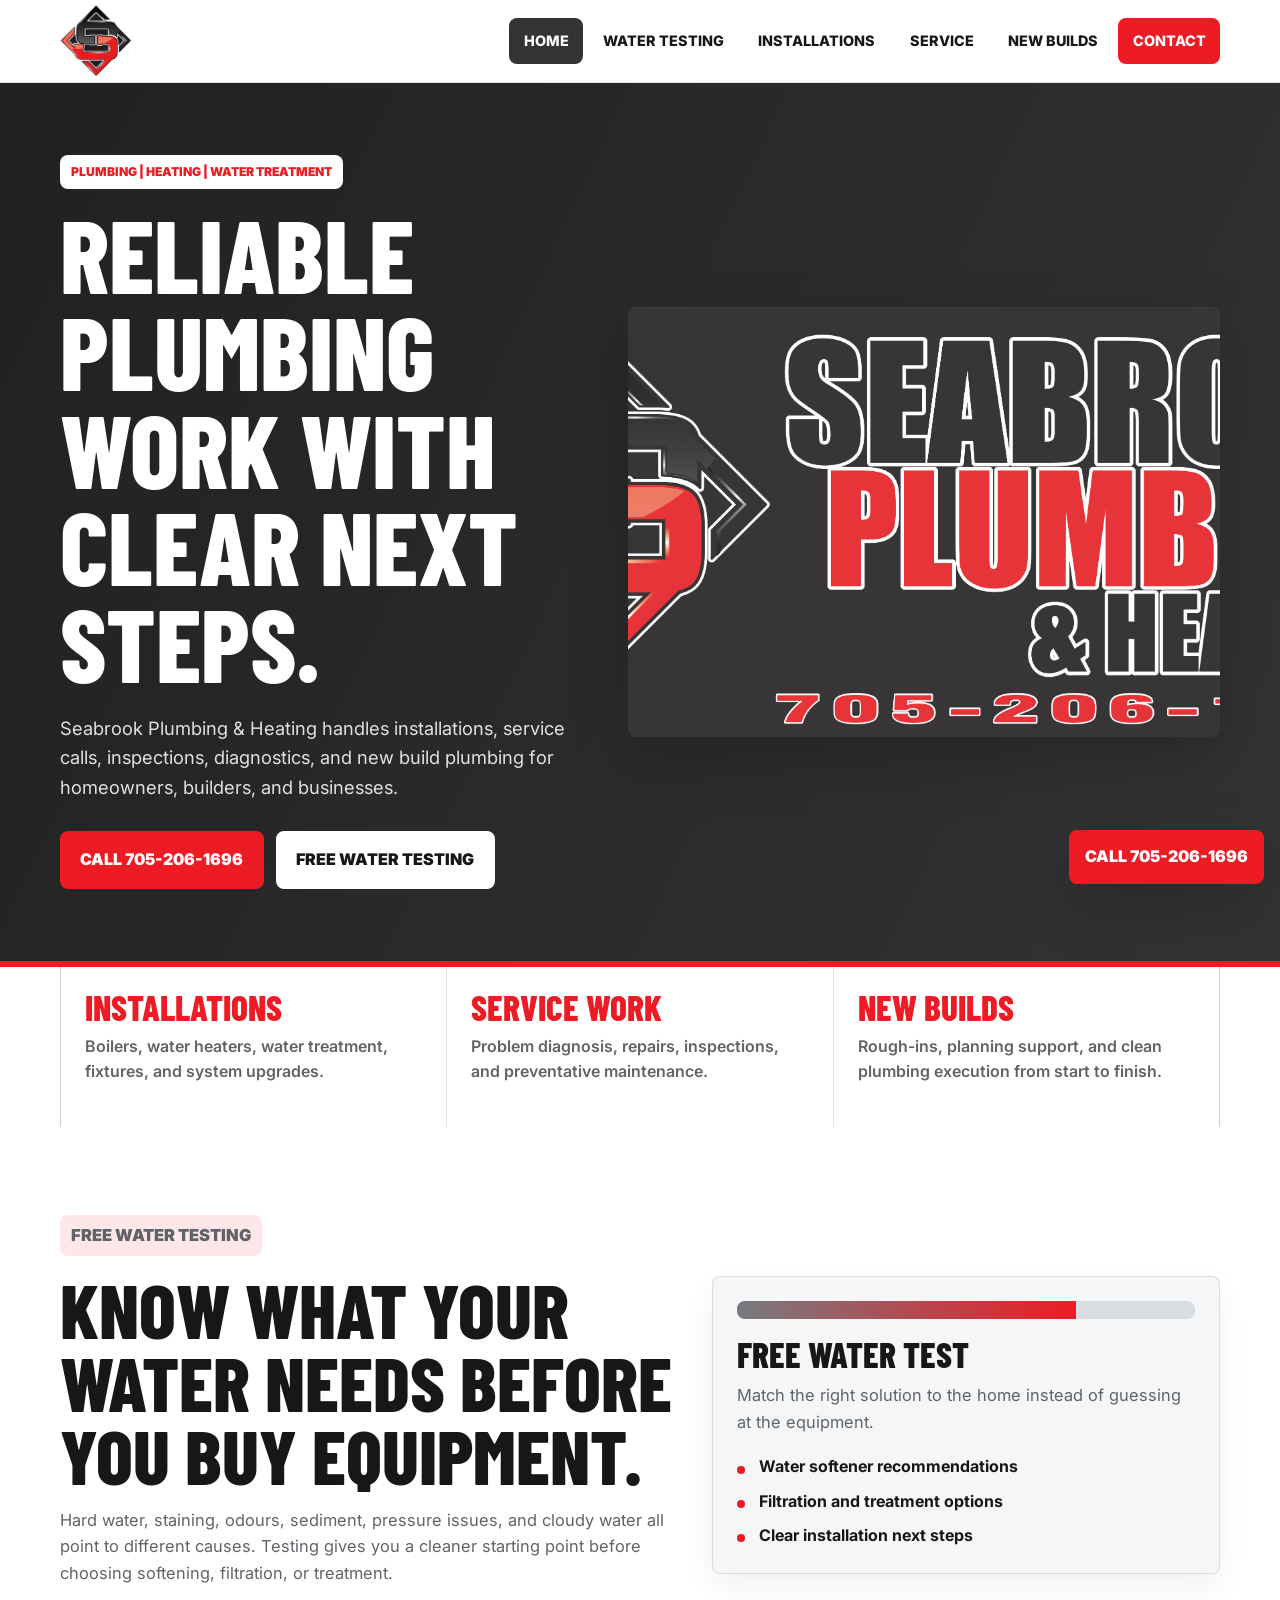
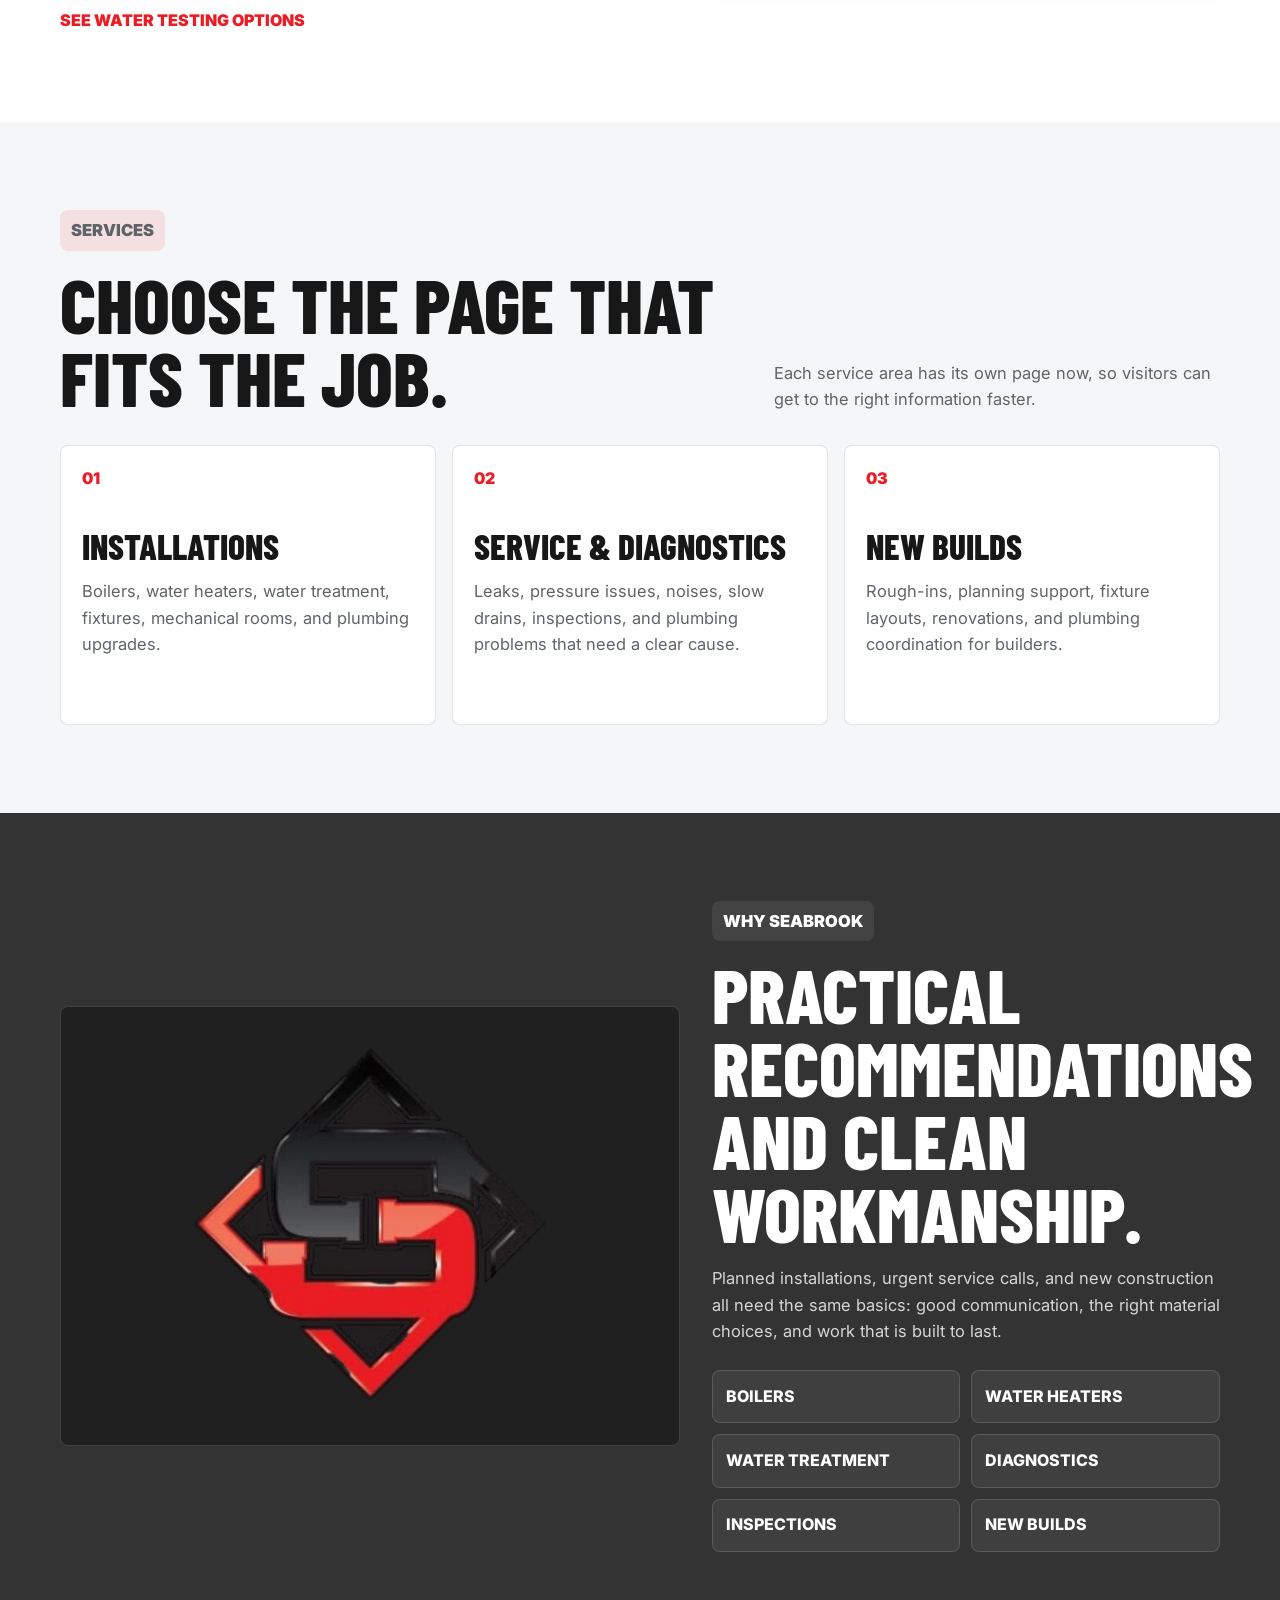
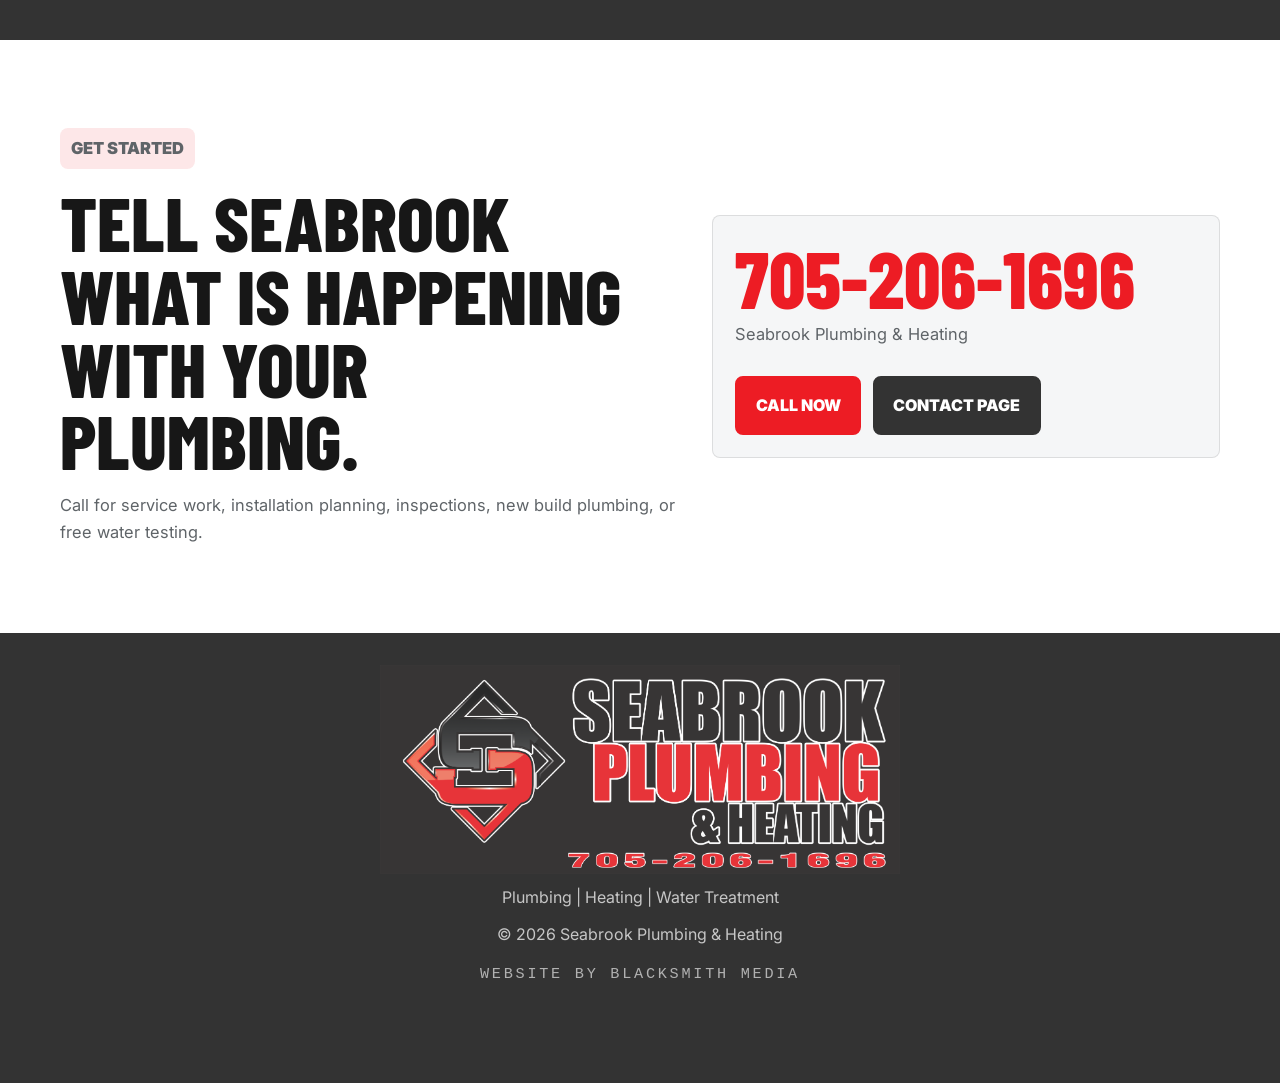
==== commit 5e0c02bf: "Update footer credit styling" ====
--- a/index.html
+++ b/index.html
@@ -215,7 +215,7 @@
     <div class="container footer-inner">
       <img src="assets/seabrook-logo-header.png" alt="Seabrook Plumbing and Heating" />
       <p>Plumbing | Heating | Water Treatment</p>
-      <p>&copy; 2026 Seabrook Plumbing &amp; Heating. Website by Blacksmith Media.</p>
+      <p>&copy; 2026 Seabrook Plumbing &amp; Heating</p><a class="footer-credit" href="https://blacksmithmedia.ca" target="_blank" rel="noopener">Website By Blacksmith Media</a>
     </div>
   </footer>
 
--- a/styles.css
+++ b/styles.css
@@ -526,6 +526,63 @@
   margin-top: 0.4rem;
 }
 
+.email-link {
+  display: inline-flex;
+  margin-top: 0.9rem;
+  color: var(--red);
+  font-weight: 900;
+  overflow-wrap: anywhere;
+}
+
+.form-grid {
+  display: grid;
+  grid-template-columns: minmax(0, 0.72fr) minmax(320px, 1fr);
+  gap: 2rem;
+  align-items: start;
+}
+
+.site-form {
+  display: grid;
+  grid-template-columns: repeat(2, 1fr);
+  gap: 1rem;
+  padding: 1.4rem;
+  border: 1px solid var(--line);
+  border-radius: var(--radius);
+  background: var(--white);
+  box-shadow: 0 14px 34px rgba(0, 0, 0, 0.06);
+}
+
+.site-form label {
+  display: grid;
+  gap: 0.45rem;
+  color: var(--ink);
+  font-weight: 900;
+  text-transform: uppercase;
+}
+
+.site-form input,
+.site-form select,
+.site-form textarea {
+  width: 100%;
+  min-height: 48px;
+  padding: 0.85rem;
+  border: 1px solid var(--line);
+  border-radius: var(--radius);
+  background: var(--light);
+  color: var(--ink);
+  font: inherit;
+}
+
+.site-form textarea {
+  min-height: 140px;
+  resize: vertical;
+}
+
+.site-form .full-field,
+.site-form button {
+  grid-column: 1 / -1;
+}
+
 .detail-list {
   display: grid;
   gap: 0.8rem;
@@ -539,6 +596,36 @@
   border: 1px solid var(--line);
   border-radius: var(--radius);
   background: var(--white);
+  font-weight: 700;
+}
+
+.project-section {
+  background: var(--white);
+}
+
+.project-gallery {
+  display: grid;
+  grid-template-columns: repeat(2, 1fr);
+  gap: 1rem;
+}
+
+.project-gallery figure {
+  margin: 0;
+  border: 1px solid var(--line);
+  border-radius: var(--radius);
+  background: var(--light);
+  overflow: hidden;
+}
+
+.project-gallery img {
+  width: 100%;
+  aspect-ratio: 4 / 3;
+  object-fit: cover;
+}
+
+.project-gallery figcaption {
+  padding: 0.9rem 1rem 1rem;
+  color: var(--muted);
   font-weight: 700;
 }
 
@@ -557,6 +644,22 @@
 
 .footer-inner img {
   width: min(520px, 100%);
+}
+
+.footer-credit {
+  display: inline-flex;
+  margin-top: 0.25rem;
+  color: rgba(255, 255, 255, 0.62);
+  font-family: "Roboto Mono", "Courier New", monospace;
+  font-size: 0.95rem;
+  font-weight: 500;
+  letter-spacing: 0.18em;
+  text-transform: uppercase;
+  transition: color 0.2s ease;
+}
+
+.footer-credit:hover {
+  color: var(--white);
 }
 
 .floating-call {
@@ -620,6 +723,7 @@
   .split,
   .build-grid,
   .contact-grid,
+  .form-grid,
   .section-header {
     grid-template-columns: 1fr;
   }
@@ -634,7 +738,8 @@
   }
 
   .trust-grid,
-  .services-grid {
+  .services-grid,
+  .project-gallery {
     grid-template-columns: 1fr;
   }
 
@@ -675,8 +780,14 @@
 
   .hero-actions,
   .contact-actions,
-  .button {
+  .button,
+  .site-form {
     width: 100%;
+  }
+
+  .site-form {
+    grid-template-columns: 1fr;
+    padding: 1rem;
   }
 
   .check-grid {
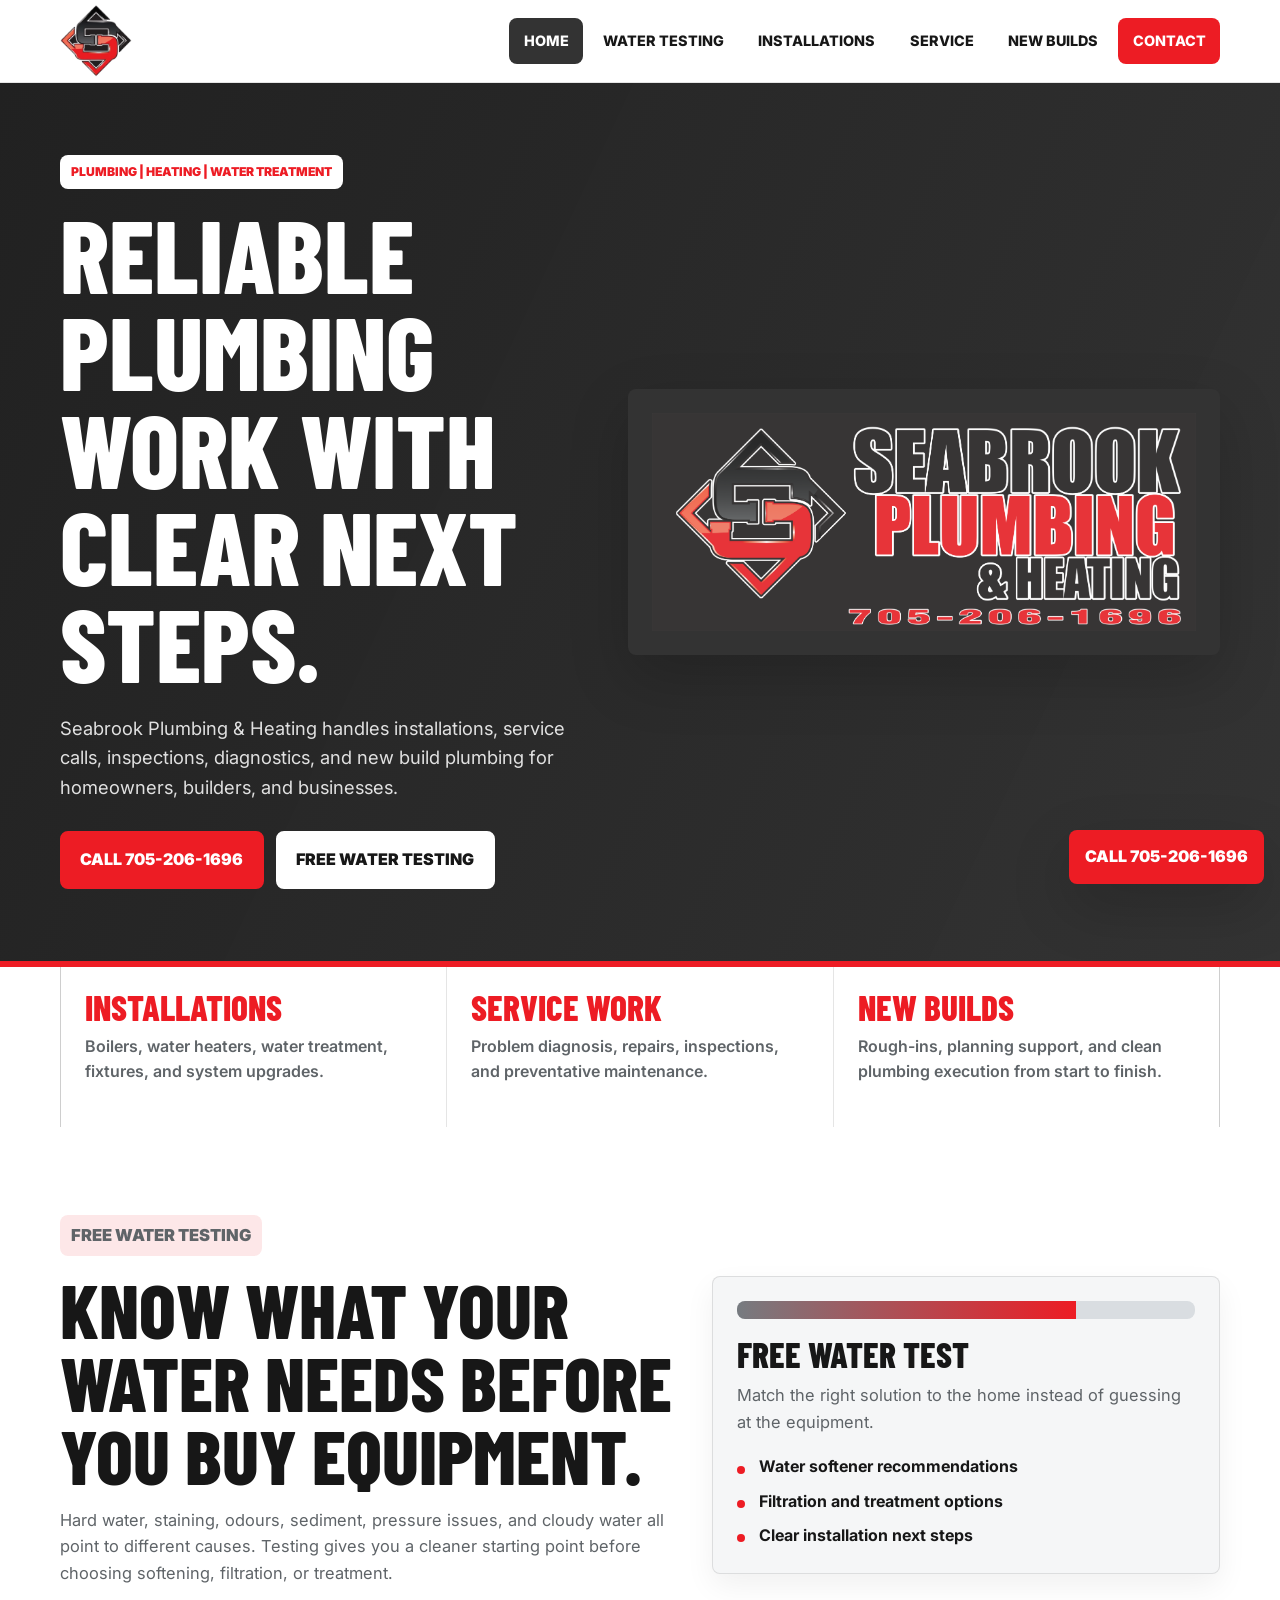
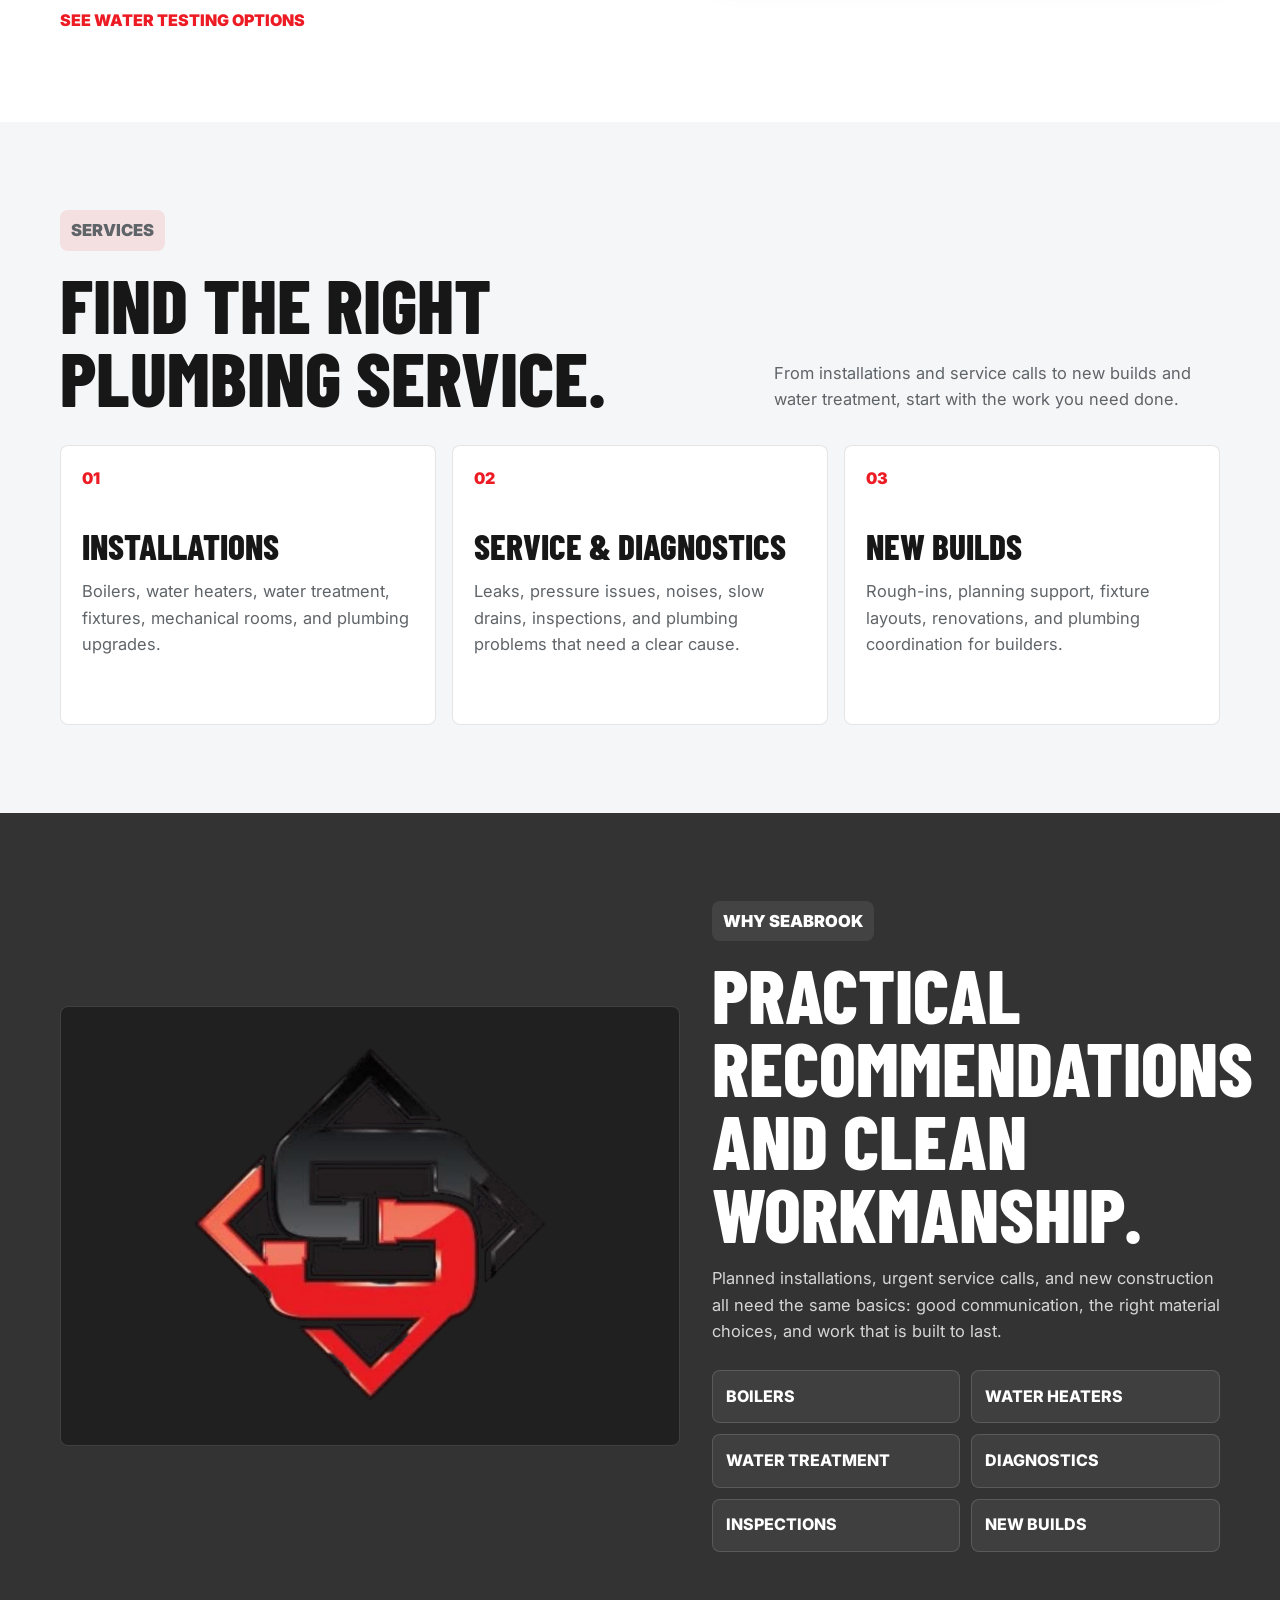
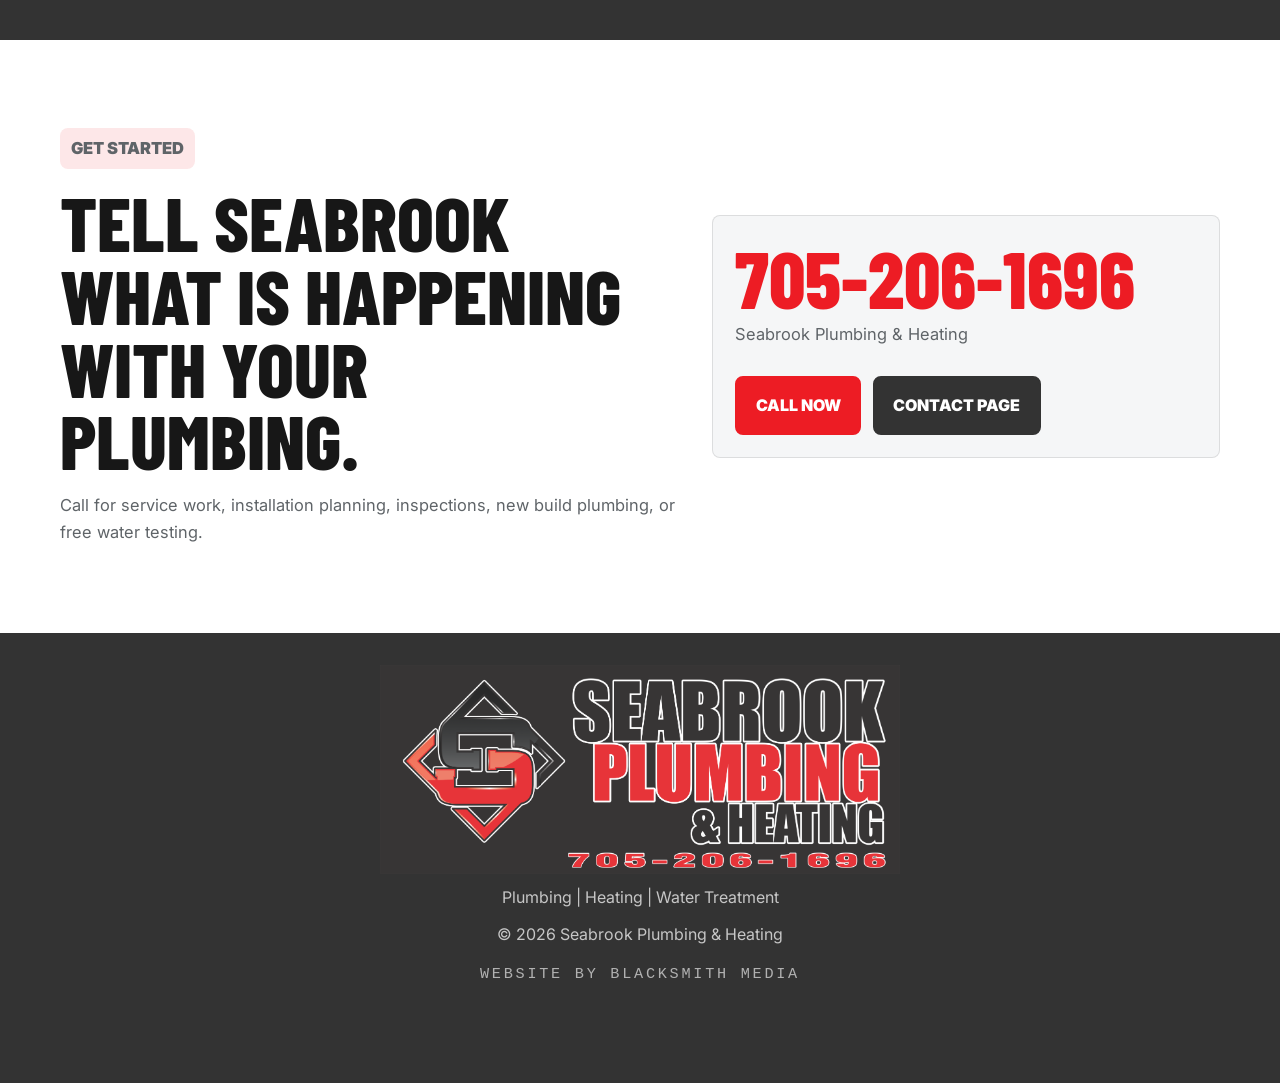
==== commit 2ea47da2: "Improve homepage services copy" ====
--- a/index.html
+++ b/index.html
@@ -140,10 +140,10 @@
         <div class="section-header">
           <div>
             <p class="section-kicker">Services</p>
-            <h2>Choose the page that fits the job.</h2>
-          </div>
-          <p>
-            Each service area has its own page now, so visitors can get to the right information faster.
+            <h2>Find the right plumbing service.</h2>
+          </div>
+          <p>
+            From installations and service calls to new builds and water treatment, start with the work you need done.
           </p>
         </div>
 
--- a/styles.css
+++ b/styles.css
@@ -259,15 +259,17 @@
 
 .hero-art {
   border-radius: var(--radius);
-  background: var(--charcoal);
+  background: #333333;
   box-shadow: var(--shadow);
   overflow: hidden;
+  padding: clamp(0.85rem, 2vw, 1.5rem);
 }
 
 .hero-art img {
   width: 100%;
-  min-height: 430px;
-  object-fit: cover;
+  height: auto;
+  max-height: min(52vh, 520px);
+  object-fit: contain;
   object-position: center;
 }
 
@@ -461,6 +463,47 @@
   margin-top: 0.9rem;
 }
 
+.install-gallery-section {
+  background: var(--white);
+}
+
+.install-feature-grid {
+  display: grid;
+  grid-template-columns: minmax(0, 1.08fr) minmax(280px, 0.92fr);
+  grid-template-rows: repeat(2, minmax(220px, 1fr));
+  gap: 1rem;
+}
+
+.install-feature {
+  margin: 0;
+  border: 1px solid var(--line);
+  border-radius: var(--radius);
+  background: var(--light);
+  overflow: hidden;
+}
+
+.install-feature.large {
+  grid-row: span 2;
+}
+
+.install-feature img {
+  width: 100%;
+  height: 100%;
+  min-height: 260px;
+  aspect-ratio: 4 / 3;
+  object-fit: cover;
+}
+
+.install-feature.large img {
+  min-height: 560px;
+}
+
+.install-feature figcaption {
+  padding: 0.85rem 1rem 1rem;
+  color: var(--muted);
+  font-weight: 800;
+}
+
 .build-section {
   color: var(--white);
   background: var(--charcoal);
@@ -487,6 +530,43 @@
 
 .logo-panel img {
   width: min(78%, 360px);
+}
+
+.build-photo-stack {
+  display: grid;
+  grid-template-columns: 1fr 1fr;
+  gap: 0.8rem;
+  align-items: stretch;
+}
+
+.build-photo-stack img {
+  width: 100%;
+  min-height: 420px;
+  border-radius: var(--radius);
+  object-fit: cover;
+  box-shadow: var(--shadow);
+}
+
+.build-photo-stack img:first-child {
+  transform: translateY(1.4rem);
+}
+
+.install-side-gallery {
+  display: grid;
+  grid-template-columns: 1fr 1fr;
+  gap: 0.8rem;
+}
+
+.install-side-gallery img {
+  width: 100%;
+  min-height: 240px;
+  border-radius: var(--radius);
+  object-fit: cover;
+}
+
+.install-side-gallery img:first-child {
+  grid-column: 1 / -1;
+  min-height: 300px;
 }
 
 .check-grid {
@@ -596,36 +676,6 @@
   border: 1px solid var(--line);
   border-radius: var(--radius);
   background: var(--white);
-  font-weight: 700;
-}
-
-.project-section {
-  background: var(--white);
-}
-
-.project-gallery {
-  display: grid;
-  grid-template-columns: repeat(2, 1fr);
-  gap: 1rem;
-}
-
-.project-gallery figure {
-  margin: 0;
-  border: 1px solid var(--line);
-  border-radius: var(--radius);
-  background: var(--light);
-  overflow: hidden;
-}
-
-.project-gallery img {
-  width: 100%;
-  aspect-ratio: 4 / 3;
-  object-fit: cover;
-}
-
-.project-gallery figcaption {
-  padding: 0.9rem 1rem 1rem;
-  color: var(--muted);
   font-weight: 700;
 }
 
@@ -723,6 +773,7 @@
   .split,
   .build-grid,
   .contact-grid,
+  .build-photo-stack,
   .form-grid,
   .section-header {
     grid-template-columns: 1fr;
@@ -734,17 +785,27 @@
   }
 
   .hero-art img {
-    min-height: 280px;
+    max-height: none;
   }
 
   .trust-grid,
   .services-grid,
-  .project-gallery {
+  .install-feature-grid {
     grid-template-columns: 1fr;
+  }
+
+  .install-feature-grid {
+    grid-template-rows: none;
   }
 
   .service-card {
     min-height: 0;
+  }
+
+  .build-photo-stack img,
+  .build-photo-stack img:first-child {
+    min-height: 280px;
+    transform: none;
   }
 }
 
@@ -794,6 +855,17 @@
     grid-template-columns: 1fr;
   }
 
+  .install-side-gallery {
+    grid-template-columns: 1fr;
+  }
+
+  .install-feature.large img,
+  .install-feature img,
+  .install-side-gallery img,
+  .install-side-gallery img:first-child {
+    min-height: 260px;
+  }
+
   .floating-call {
     right: 0.6rem;
     left: 0.6rem;
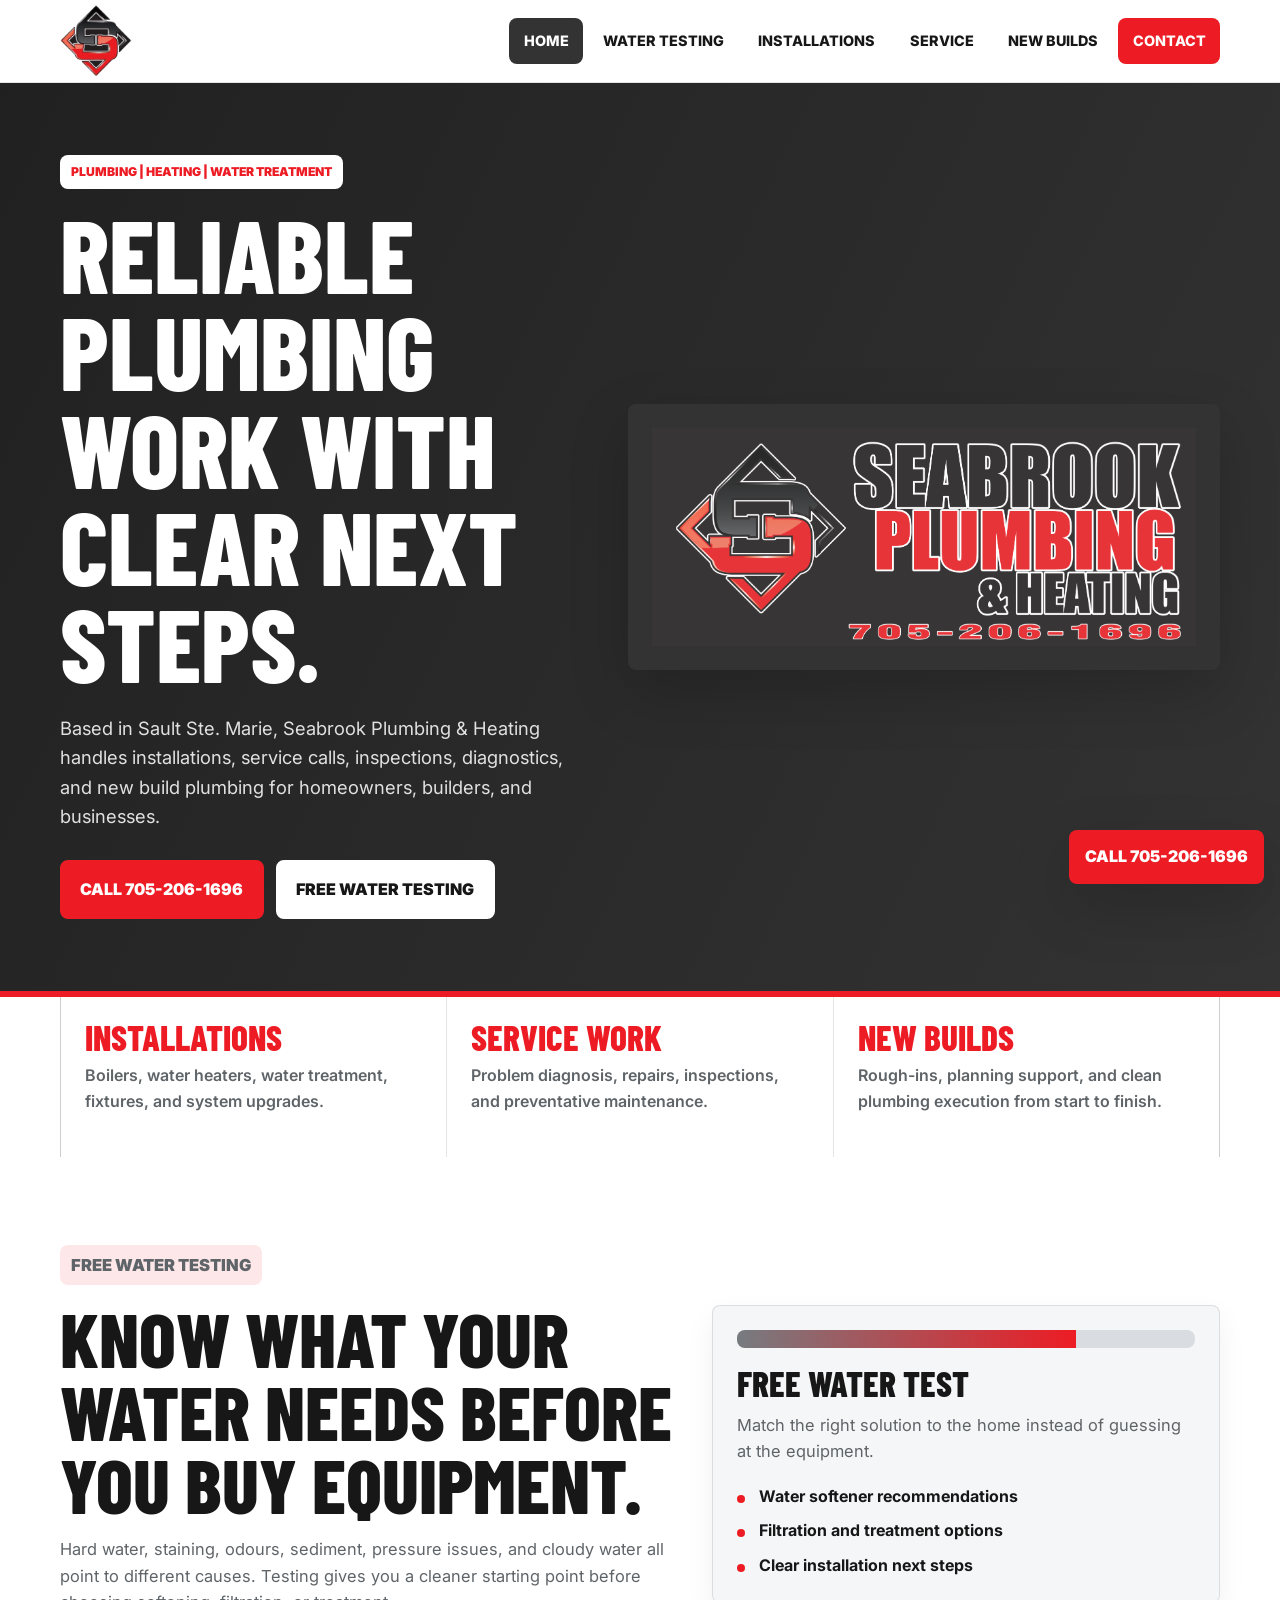
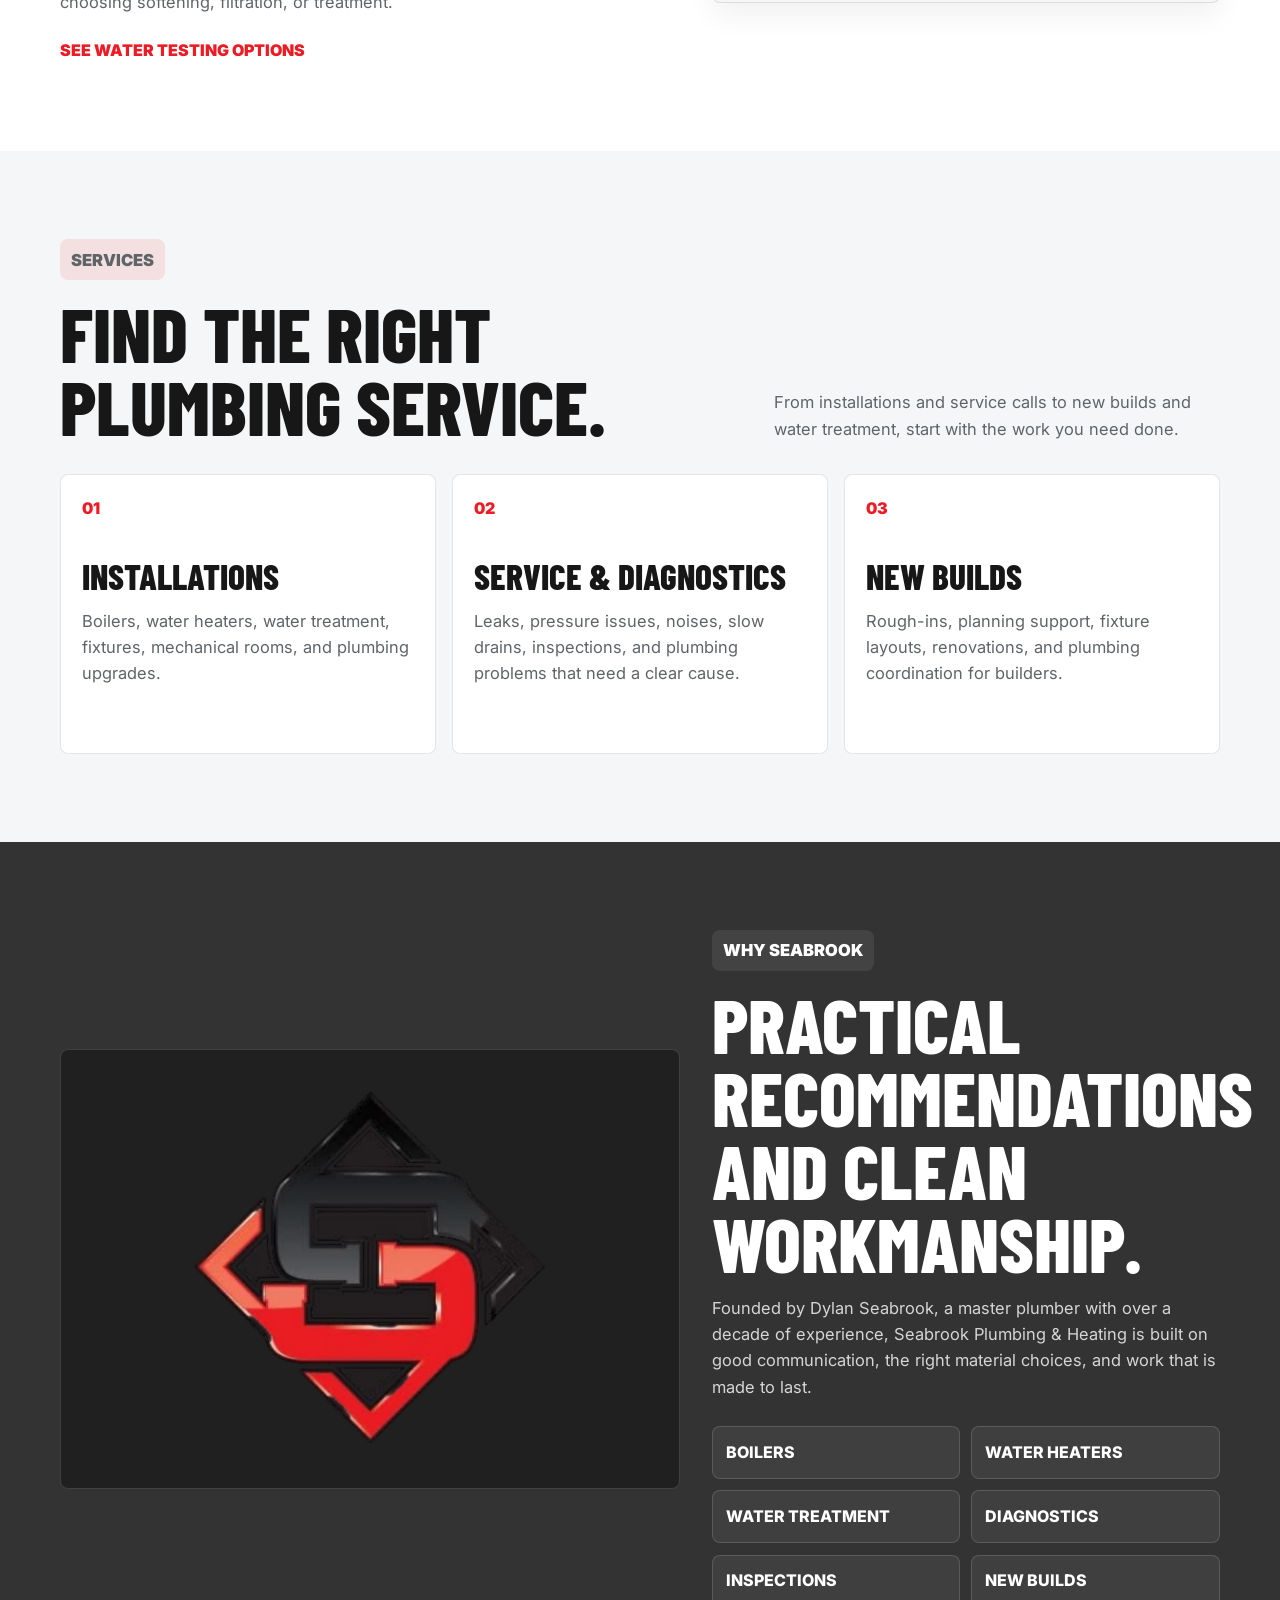
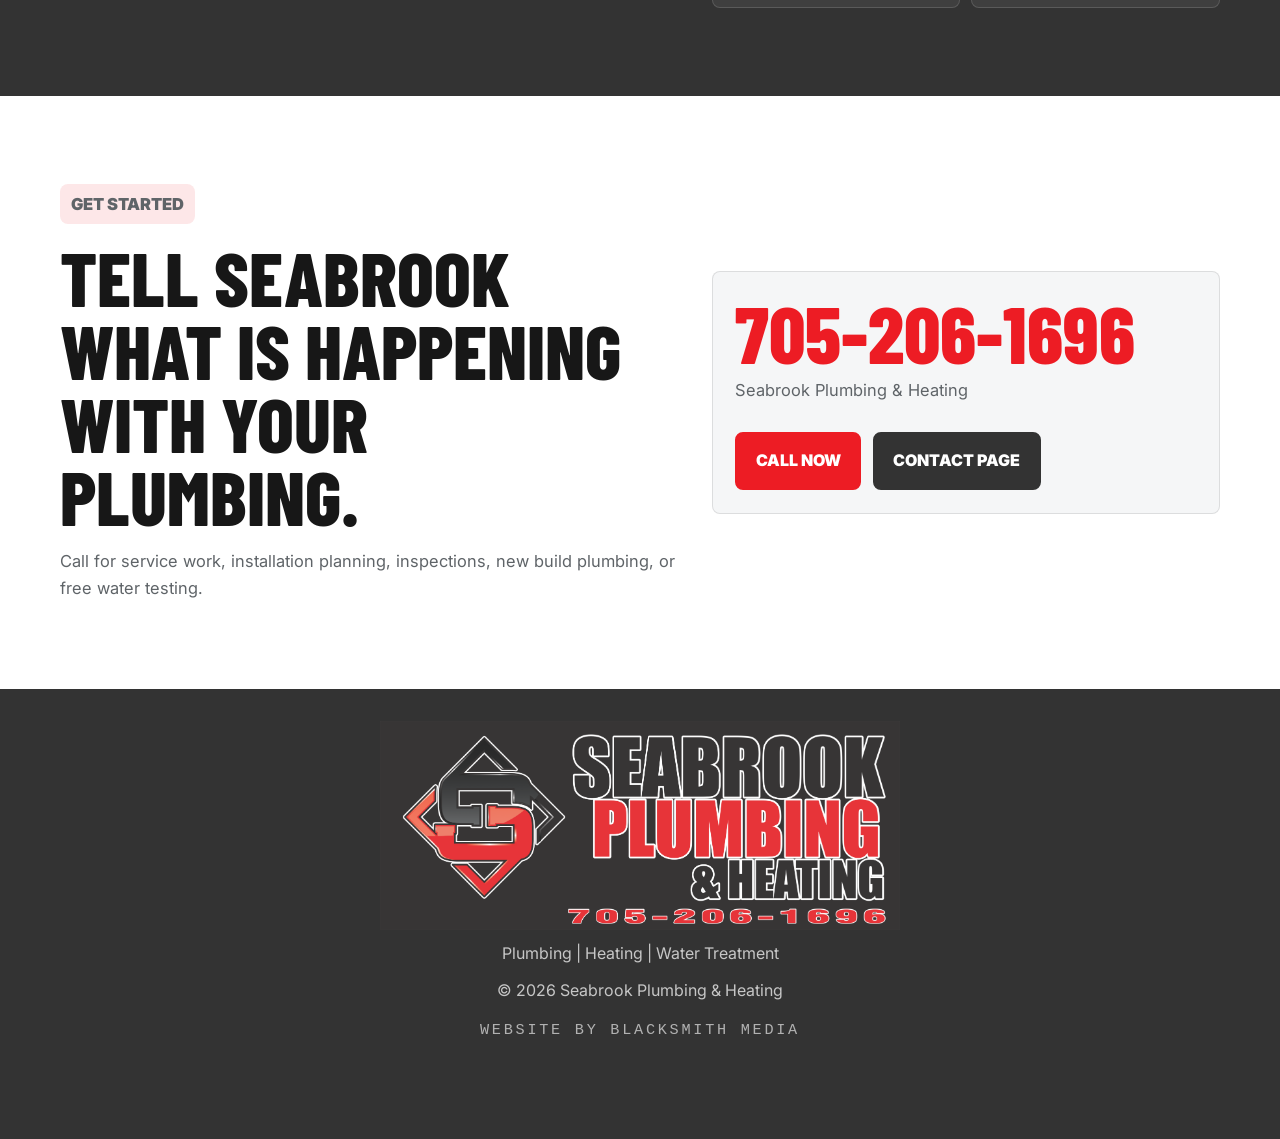
==== commit b8563e9e: "Add Sault Ste Marie SEO and founder copy" ====
--- a/index.html
+++ b/index.html
@@ -4,21 +4,21 @@
   <meta charset="UTF-8" />
   <meta name="viewport" content="width=device-width, initial-scale=1.0" />
 
-  <title>Seabrook Plumbing &amp; Heating | Plumbing Services in Sault Ste. Marie</title>
-  <meta name="description" content="Seabrook Plumbing &amp; Heating provides plumbing installs, boiler and water heater work, water treatment, inspections, diagnostics, service calls, new builds, and free water testing." />
+  <title>Sault Ste. Marie Plumber | Seabrook Plumbing &amp; Heating</title>
+  <meta name="description" content="Seabrook Plumbing & Heating is a Sault Ste. Marie plumbing company for installations, service calls, diagnostics, inspections, new builds, water treatment, and free water testing." />
   <meta name="robots" content="index, follow" />
   <meta name="theme-color" content="#ffffff" />
   <link rel="canonical" href="https://seabrookplumbing.ca/" />
 
-  <meta property="og:title" content="Seabrook Plumbing &amp; Heating" />
-  <meta property="og:description" content="Installations, service work, inspections, new builds, and free water testing." />
+  <meta property="og:title" content="Sault Ste. Marie Plumber | Seabrook Plumbing &amp; Heating" />
+  <meta property="og:description" content="Local plumbing, heating, water treatment, service calls, installations, inspections, new builds, and free water testing in Sault Ste. Marie." />
   <meta property="og:type" content="website" />
   <meta property="og:url" content="https://seabrookplumbing.ca/" />
   <meta property="og:image" content="https://seabrookplumbing.ca/assets/seabrook-logo-header.png" />
 
   <meta name="twitter:card" content="summary_large_image" />
-  <meta name="twitter:title" content="Seabrook Plumbing &amp; Heating" />
-  <meta name="twitter:description" content="Installations, service work, inspections, new builds, and free water testing." />
+  <meta name="twitter:title" content="Sault Ste. Marie Plumber | Seabrook Plumbing &amp; Heating" />
+  <meta name="twitter:description" content="Local plumbing, heating, water treatment, service calls, installations, inspections, new builds, and free water testing in Sault Ste. Marie." />
   <meta name="twitter:image" content="https://seabrookplumbing.ca/assets/seabrook-logo-header.png" />
 
   <link rel="icon" type="image/png" href="favicon.png" />
@@ -38,11 +38,30 @@
     "logo": "https://seabrookplumbing.ca/assets/seabrook-logo.png",
     "image": "https://seabrookplumbing.ca/assets/seabrook-logo-header.png",
     "telephone": "+1-705-206-1696",
+    "founder": {
+      "@type": "Person",
+      "name": "Dylan Seabrook",
+      "jobTitle": "Master Plumber"
+    },
+    "address": {
+      "@type": "PostalAddress",
+      "addressLocality": "Sault Ste. Marie",
+      "addressRegion": "ON",
+      "addressCountry": "CA"
+    },
     "areaServed": [
       "Sault Ste. Marie, Ontario",
       "Algoma District, Ontario"
     ],
-    "description": "Seabrook Plumbing & Heating provides plumbing installations, service work, inspections, new build plumbing, boilers, water heaters, water treatment, and free water testing."
+    "knowsAbout": [
+      "Plumbing services",
+      "Boiler installation",
+      "Water heater installation",
+      "Water treatment",
+      "Plumbing inspections",
+      "New build plumbing"
+    ],
+    "description": "Seabrook Plumbing & Heating is based in Sault Ste. Marie and provides plumbing installations, service work, inspections, new build plumbing, boilers, water heaters, water treatment, and free water testing."
   }
   </script>
 </head>
@@ -79,7 +98,7 @@
           <p class="eyebrow">Plumbing | Heating | Water Treatment</p>
           <h1>Reliable plumbing work with clear next steps.</h1>
           <p class="hero-text">
-            Seabrook Plumbing &amp; Heating handles installations, service calls, inspections, diagnostics, and new build plumbing for homeowners, builders, and businesses.
+            Based in Sault Ste. Marie, Seabrook Plumbing &amp; Heating handles installations, service calls, inspections, diagnostics, and new build plumbing for homeowners, builders, and businesses.
           </p>
           <div class="hero-actions">
             <a class="button" href="tel:+17052061696">Call 705-206-1696</a>
@@ -176,7 +195,7 @@
           <p class="section-kicker">Why Seabrook</p>
           <h2>Practical recommendations and clean workmanship.</h2>
           <p>
-            Planned installations, urgent service calls, and new construction all need the same basics: good communication, the right material choices, and work that is built to last.
+            Founded by Dylan Seabrook, a master plumber with over a decade of experience, Seabrook Plumbing &amp; Heating is built on good communication, the right material choices, and work that is made to last.
           </p>
           <div class="check-grid">
             <span>Boilers</span>
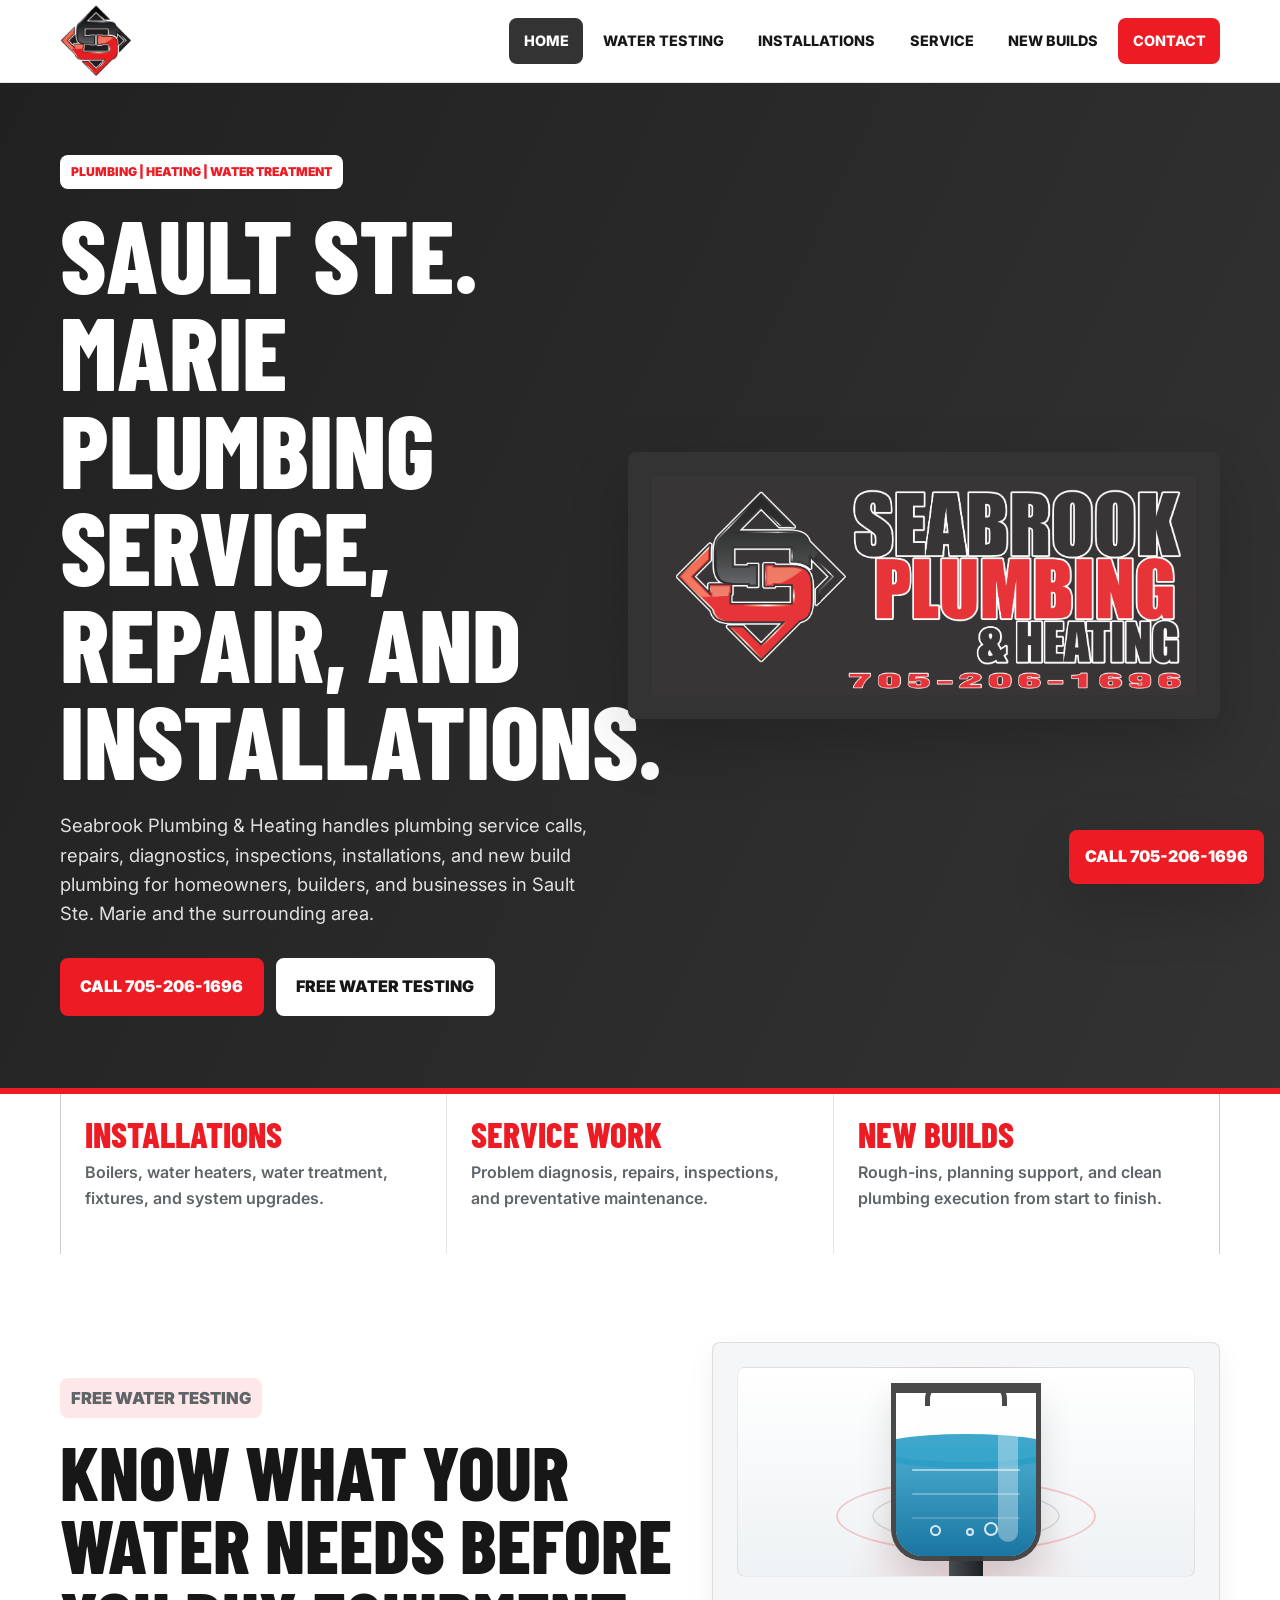
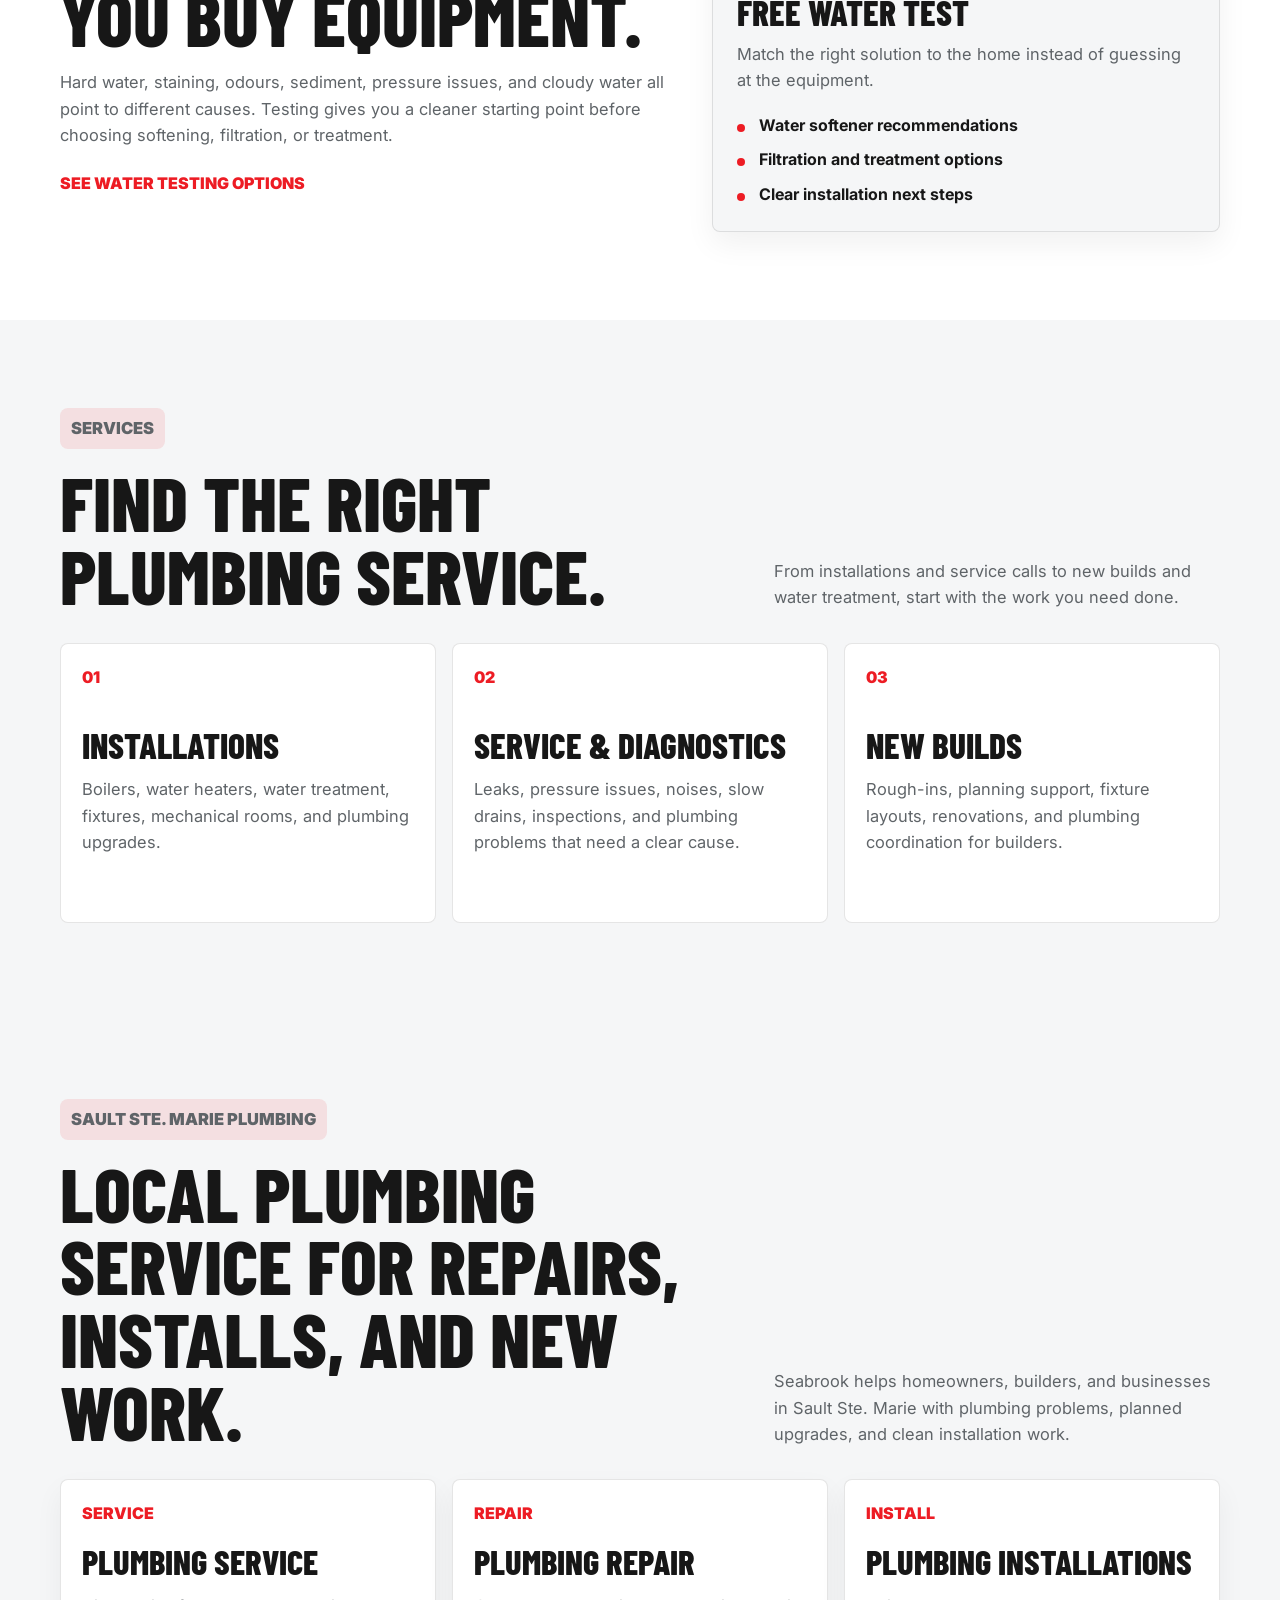
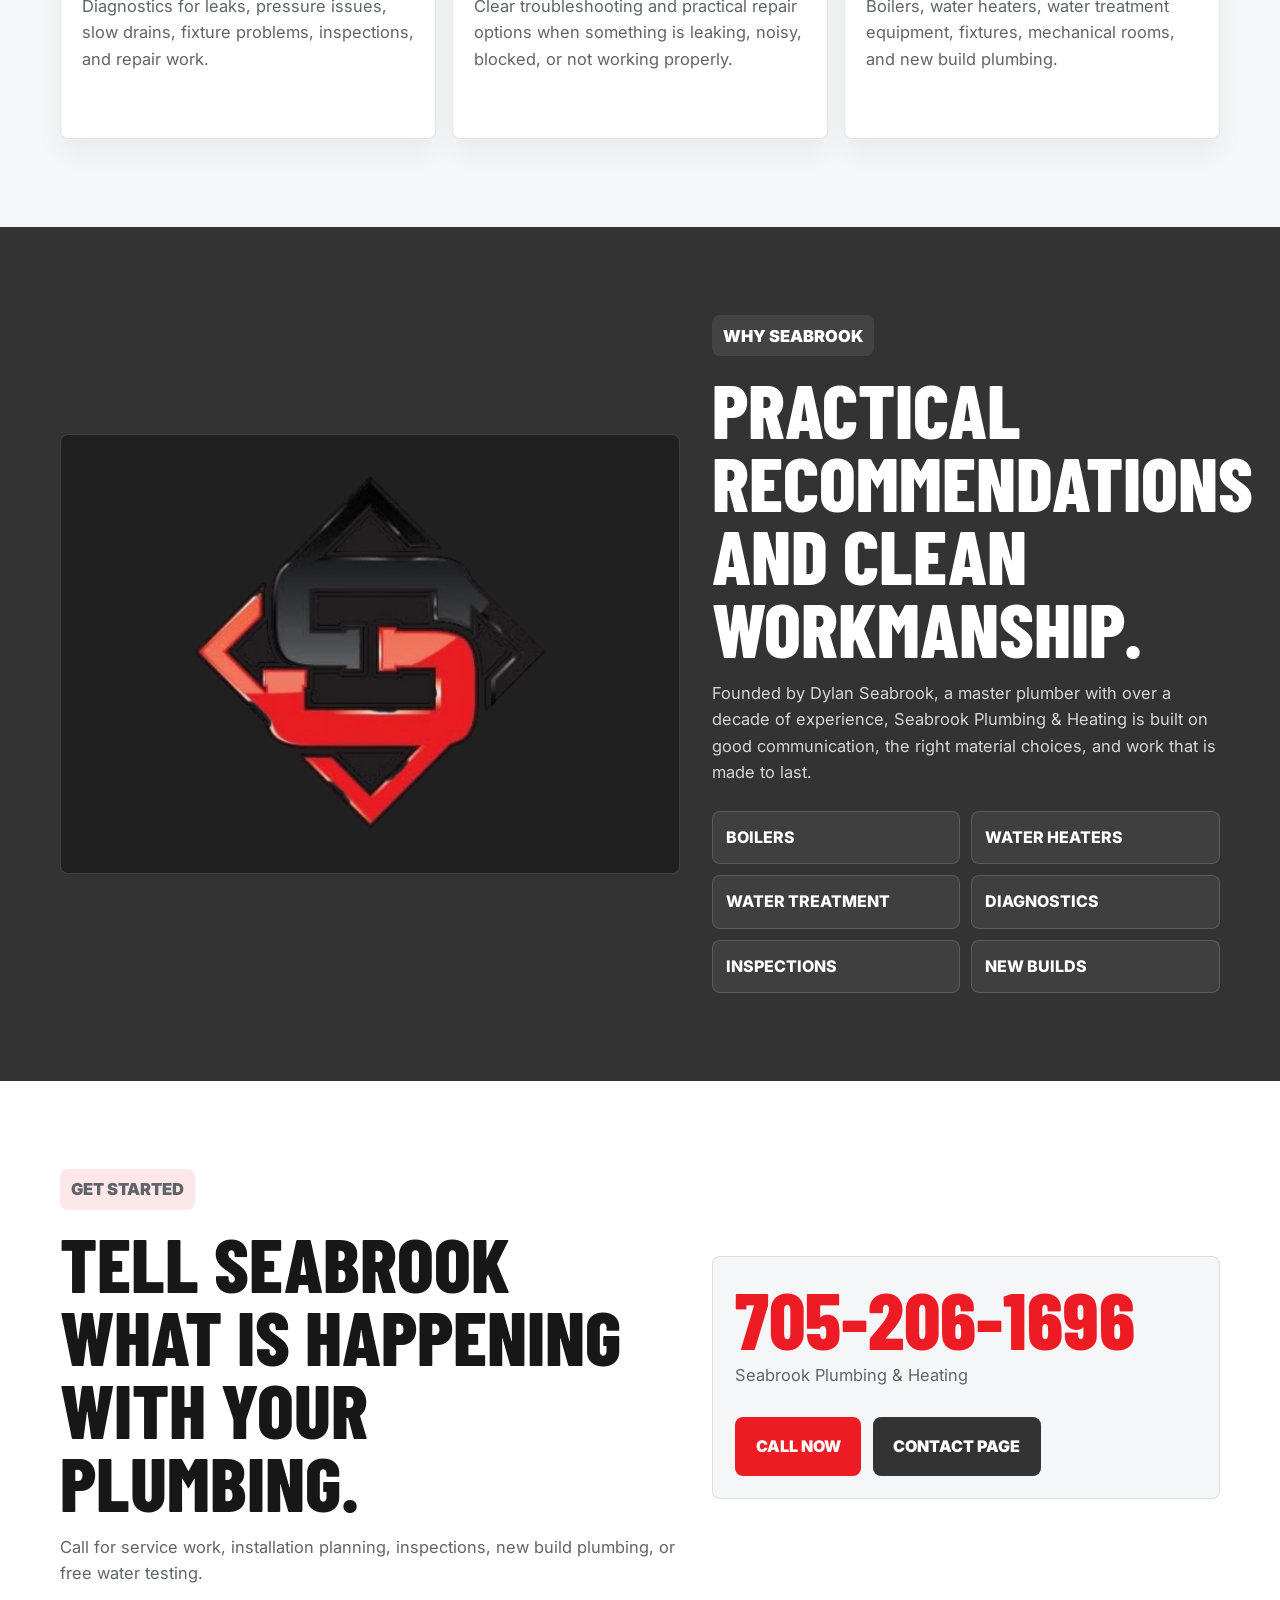
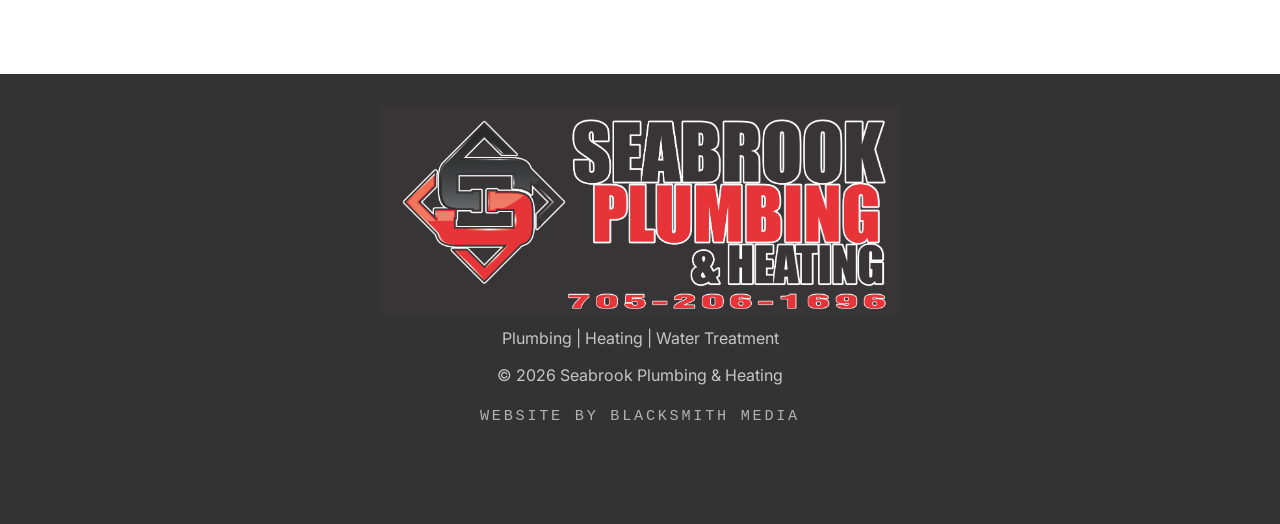
==== commit 2cc21b78: "Improve local plumbing SEO and motion" ====
--- a/index.html
+++ b/index.html
@@ -4,21 +4,21 @@
   <meta charset="UTF-8" />
   <meta name="viewport" content="width=device-width, initial-scale=1.0" />
 
-  <title>Sault Ste. Marie Plumber | Seabrook Plumbing &amp; Heating</title>
-  <meta name="description" content="Seabrook Plumbing & Heating is a Sault Ste. Marie plumbing company for installations, service calls, diagnostics, inspections, new builds, water treatment, and free water testing." />
+  <title>Sault Ste. Marie Plumber | Plumbing Service, Repair &amp; Installations</title>
+  <meta name="description" content="Seabrook Plumbing & Heating is a Sault Ste. Marie plumbing company for plumbing service, repair, diagnostics, inspections, installations, new builds, water treatment, and free water testing." />
   <meta name="robots" content="index, follow" />
   <meta name="theme-color" content="#ffffff" />
   <link rel="canonical" href="https://seabrookplumbing.ca/" />
 
-  <meta property="og:title" content="Sault Ste. Marie Plumber | Seabrook Plumbing &amp; Heating" />
-  <meta property="og:description" content="Local plumbing, heating, water treatment, service calls, installations, inspections, new builds, and free water testing in Sault Ste. Marie." />
+  <meta property="og:title" content="Sault Ste. Marie Plumber | Plumbing Service, Repair &amp; Installations" />
+  <meta property="og:description" content="Local plumbing service, repairs, installations, inspections, new builds, water treatment, and free water testing in Sault Ste. Marie." />
   <meta property="og:type" content="website" />
   <meta property="og:url" content="https://seabrookplumbing.ca/" />
   <meta property="og:image" content="https://seabrookplumbing.ca/assets/seabrook-logo-header.png" />
 
   <meta name="twitter:card" content="summary_large_image" />
-  <meta name="twitter:title" content="Sault Ste. Marie Plumber | Seabrook Plumbing &amp; Heating" />
-  <meta name="twitter:description" content="Local plumbing, heating, water treatment, service calls, installations, inspections, new builds, and free water testing in Sault Ste. Marie." />
+  <meta name="twitter:title" content="Sault Ste. Marie Plumber | Plumbing Service, Repair &amp; Installations" />
+  <meta name="twitter:description" content="Local plumbing service, repairs, installations, inspections, new builds, water treatment, and free water testing in Sault Ste. Marie." />
   <meta name="twitter:image" content="https://seabrookplumbing.ca/assets/seabrook-logo-header.png" />
 
   <link rel="icon" type="image/png" href="favicon.png" />
@@ -53,15 +53,50 @@
       "Sault Ste. Marie, Ontario",
       "Algoma District, Ontario"
     ],
+    "hasOfferCatalog": {
+      "@type": "OfferCatalog",
+      "name": "Sault Ste. Marie Plumbing Services",
+      "itemListElement": [
+        {
+          "@type": "Offer",
+          "itemOffered": {
+            "@type": "Service",
+            "name": "Plumbing Service and Repair in Sault Ste. Marie",
+            "serviceType": "Plumbing repair",
+            "areaServed": "Sault Ste. Marie, Ontario"
+          }
+        },
+        {
+          "@type": "Offer",
+          "itemOffered": {
+            "@type": "Service",
+            "name": "Plumbing Installations in Sault Ste. Marie",
+            "serviceType": "Plumbing installation",
+            "areaServed": "Sault Ste. Marie, Ontario"
+          }
+        },
+        {
+          "@type": "Offer",
+          "itemOffered": {
+            "@type": "Service",
+            "name": "Water Treatment and Free Water Testing",
+            "serviceType": "Water treatment",
+            "areaServed": "Sault Ste. Marie, Ontario"
+          }
+        }
+      ]
+    },
     "knowsAbout": [
-      "Plumbing services",
+      "Sault Ste. Marie plumbing service",
+      "Plumbing repair",
+      "Plumbing installations",
       "Boiler installation",
       "Water heater installation",
       "Water treatment",
       "Plumbing inspections",
       "New build plumbing"
     ],
-    "description": "Seabrook Plumbing & Heating is based in Sault Ste. Marie and provides plumbing installations, service work, inspections, new build plumbing, boilers, water heaters, water treatment, and free water testing."
+    "description": "Seabrook Plumbing & Heating is based in Sault Ste. Marie and provides plumbing service, plumbing repair, inspections, new build plumbing, boilers, water heaters, water treatment, installations, and free water testing."
   }
   </script>
 </head>
@@ -96,9 +131,9 @@
       <div class="container hero-grid">
         <div class="hero-copy">
           <p class="eyebrow">Plumbing | Heating | Water Treatment</p>
-          <h1>Reliable plumbing work with clear next steps.</h1>
+          <h1>Sault Ste. Marie plumbing service, repair, and installations.</h1>
           <p class="hero-text">
-            Based in Sault Ste. Marie, Seabrook Plumbing &amp; Heating handles installations, service calls, inspections, diagnostics, and new build plumbing for homeowners, builders, and businesses.
+            Seabrook Plumbing &amp; Heating handles plumbing service calls, repairs, diagnostics, inspections, installations, and new build plumbing for homeowners, builders, and businesses in Sault Ste. Marie and the surrounding area.
           </p>
           <div class="hero-actions">
             <a class="button" href="tel:+17052061696">Call 705-206-1696</a>
@@ -140,8 +175,19 @@
           <a class="text-link" href="water-testing/">See water testing options</a>
         </div>
         <div class="test-panel">
-          <div class="meter">
-            <span></span>
+          <div class="water-test-graphic" aria-hidden="true">
+            <div class="test-cylinder">
+              <div class="water-fill"><span></span></div>
+              <i class="bubble bubble-one"></i>
+              <i class="bubble bubble-two"></i>
+              <i class="bubble bubble-three"></i>
+            </div>
+            <div class="drain-rings">
+              <span></span>
+              <span></span>
+              <span></span>
+            </div>
+            <div class="pipe-stem"></div>
           </div>
           <h3>Free Water Test</h3>
           <p>Match the right solution to the home instead of guessing at the equipment.</p>
@@ -186,6 +232,37 @@
       </div>
     </section>
 
+    <section class="section local-seo-section">
+      <div class="container">
+        <div class="section-header">
+          <div>
+            <p class="section-kicker">Sault Ste. Marie Plumbing</p>
+            <h2>Local plumbing service for repairs, installs, and new work.</h2>
+          </div>
+          <p>
+            Seabrook helps homeowners, builders, and businesses in Sault Ste. Marie with plumbing problems, planned upgrades, and clean installation work.
+          </p>
+        </div>
+        <div class="local-seo-grid">
+          <article>
+            <span>Service</span>
+            <h3>Plumbing Service</h3>
+            <p>Diagnostics for leaks, pressure issues, slow drains, fixture problems, inspections, and repair work.</p>
+          </article>
+          <article>
+            <span>Repair</span>
+            <h3>Plumbing Repair</h3>
+            <p>Clear troubleshooting and practical repair options when something is leaking, noisy, blocked, or not working properly.</p>
+          </article>
+          <article>
+            <span>Install</span>
+            <h3>Plumbing Installations</h3>
+            <p>Boilers, water heaters, water treatment equipment, fixtures, mechanical rooms, and new build plumbing.</p>
+          </article>
+        </div>
+      </div>
+    </section>
+
     <section class="section build-section">
       <div class="container build-grid">
         <div class="logo-panel">
--- a/styles.css
+++ b/styles.css
@@ -246,6 +246,18 @@
   border-color: var(--red-dark);
 }
 
+.motion-ready .reveal-item {
+  transform: translateY(22px);
+  opacity: 0;
+  transition: transform 0.7s ease, opacity 0.7s ease;
+  transition-delay: var(--reveal-delay, 0ms);
+}
+
+.motion-ready .reveal-item.is-visible {
+  transform: translateY(0);
+  opacity: 1;
+}
+
 .button-light {
   background: var(--white);
   border-color: var(--white);
@@ -388,6 +400,171 @@
   width: 74%;
   height: 100%;
   background: linear-gradient(90deg, #767b80, var(--red));
+}
+
+.water-test-graphic {
+  position: relative;
+  min-height: 210px;
+  margin-bottom: 1.2rem;
+  display: grid;
+  place-items: center;
+  overflow: hidden;
+  border: 1px solid rgba(23, 23, 23, 0.08);
+  border-radius: var(--radius);
+  background:
+    radial-gradient(circle at 50% 100%, rgba(237, 28, 36, 0.12), transparent 38%),
+    linear-gradient(180deg, #ffffff, #eef2f4);
+}
+
+.test-cylinder {
+  position: relative;
+  z-index: 2;
+  width: min(150px, 44vw);
+  height: 178px;
+  border: 5px solid rgba(23, 23, 23, 0.78);
+  border-top-width: 10px;
+  border-radius: 0 0 32px 32px;
+  background:
+    linear-gradient(90deg, rgba(255, 255, 255, 0.78), transparent 24%),
+    rgba(255, 255, 255, 0.7);
+  box-shadow: inset 0 0 0 2px rgba(255, 255, 255, 0.42), 0 18px 34px rgba(0, 0, 0, 0.12);
+  overflow: hidden;
+}
+
+.test-cylinder::before {
+  content: "";
+  position: absolute;
+  top: -12px;
+  left: 50%;
+  width: 72px;
+  height: 20px;
+  border: 5px solid rgba(23, 23, 23, 0.78);
+  border-bottom: 0;
+  border-radius: 18px 18px 0 0;
+  transform: translateX(-50%);
+}
+
+.test-cylinder::after {
+  content: "";
+  position: absolute;
+  right: 18px;
+  bottom: 14px;
+  width: 20px;
+  height: 116px;
+  border-radius: 999px;
+  background: rgba(255, 255, 255, 0.34);
+}
+
+.water-fill {
+  position: absolute;
+  right: 0;
+  bottom: 0;
+  left: 0;
+  height: 68%;
+  background:
+    linear-gradient(180deg, rgba(85, 182, 214, 0.82), rgba(25, 116, 160, 0.92)),
+    #2386b4;
+  transform-origin: bottom;
+}
+
+.water-fill::before,
+.water-fill::after {
+  content: "";
+  position: absolute;
+  left: -20%;
+  width: 140%;
+  height: 34px;
+  border-radius: 50%;
+}
+
+.water-fill::before {
+  top: -17px;
+  background: rgba(255, 255, 255, 0.72);
+  animation: water-sway 5s ease-in-out infinite;
+}
+
+.water-fill::after {
+  top: -11px;
+  background: rgba(43, 158, 198, 0.9);
+  animation: water-sway 4.4s ease-in-out infinite reverse;
+}
+
+.water-fill span {
+  position: absolute;
+  inset: 24px 16px auto;
+  height: 2px;
+  border-radius: 999px;
+  background: rgba(255, 255, 255, 0.5);
+  box-shadow: 0 24px 0 rgba(255, 255, 255, 0.28), 0 48px 0 rgba(255, 255, 255, 0.18);
+}
+
+.bubble {
+  position: absolute;
+  z-index: 3;
+  bottom: 20px;
+  width: 11px;
+  height: 11px;
+  border: 2px solid rgba(255, 255, 255, 0.82);
+  border-radius: 50%;
+  animation: bubble-rise 4.8s ease-in-out infinite;
+}
+
+.bubble-one {
+  left: 34px;
+}
+
+.bubble-two {
+  left: 70px;
+  width: 8px;
+  height: 8px;
+  animation-delay: 1.2s;
+}
+
+.bubble-three {
+  right: 38px;
+  width: 14px;
+  height: 14px;
+  animation-delay: 2s;
+}
+
+.drain-rings {
+  position: absolute;
+  bottom: 24px;
+  left: 50%;
+  z-index: 1;
+  width: 260px;
+  height: 72px;
+  transform: translateX(-50%);
+}
+
+.drain-rings span {
+  position: absolute;
+  inset: 0;
+  border: 2px solid rgba(237, 28, 36, 0.22);
+  border-radius: 50%;
+  transform: scale(var(--ring-scale, 1));
+}
+
+.drain-rings span:nth-child(2) {
+  --ring-scale: 0.72;
+  border-color: rgba(23, 23, 23, 0.14);
+}
+
+.drain-rings span:nth-child(3) {
+  --ring-scale: 0.44;
+  border-color: rgba(237, 28, 36, 0.36);
+  background: rgba(23, 23, 23, 0.06);
+}
+
+.pipe-stem {
+  position: absolute;
+  bottom: -5px;
+  left: 50%;
+  width: 34px;
+  height: 36px;
+  border-radius: 8px 8px 0 0;
+  background: linear-gradient(90deg, #4f5559, #1f2427);
+  transform: translateX(-50%);
 }
 
 .test-panel h3,
@@ -460,6 +637,41 @@
 }
 
 .service-card p {
+  margin-top: 0.9rem;
+}
+
+.local-seo-section {
+  background: var(--light);
+}
+
+.local-seo-grid {
+  display: grid;
+  grid-template-columns: repeat(3, 1fr);
+  gap: 1rem;
+}
+
+.local-seo-grid article {
+  min-height: 260px;
+  padding: 1.3rem;
+  border: 1px solid var(--line);
+  border-radius: var(--radius);
+  background: var(--white);
+  box-shadow: 0 12px 28px rgba(0, 0, 0, 0.05);
+}
+
+.local-seo-grid span {
+  display: inline-flex;
+  margin-bottom: 1.2rem;
+  color: var(--red);
+  font-weight: 900;
+  text-transform: uppercase;
+}
+
+.local-seo-grid h3 {
+  font-size: 2.15rem;
+}
+
+.local-seo-grid p {
   margin-top: 0.9rem;
 }
 
@@ -728,6 +940,33 @@
   box-shadow: var(--shadow);
   font-weight: 900;
   text-transform: uppercase;
+}
+
+@keyframes water-sway {
+  0%,
+  100% {
+    transform: translateX(-2%) rotate(0deg);
+  }
+
+  50% {
+    transform: translateX(2%) rotate(1deg);
+  }
+}
+
+@keyframes bubble-rise {
+  0% {
+    transform: translateY(0) scale(0.7);
+    opacity: 0;
+  }
+
+  20% {
+    opacity: 1;
+  }
+
+  100% {
+    transform: translateY(-96px) scale(1.12);
+    opacity: 0;
+  }
 }
 
 @media (max-width: 940px) {
@@ -790,6 +1029,7 @@
 
   .trust-grid,
   .services-grid,
+  .local-seo-grid,
   .install-feature-grid {
     grid-template-columns: 1fr;
   }
@@ -799,6 +1039,10 @@
   }
 
   .service-card {
+    min-height: 0;
+  }
+
+  .local-seo-grid article {
     min-height: 0;
   }
 
@@ -871,3 +1115,17 @@
     left: 0.6rem;
   }
 }
+
+@media (prefers-reduced-motion: reduce) {
+  html {
+    scroll-behavior: auto;
+  }
+
+  *,
+  *::before,
+  *::after {
+    animation-duration: 0.01ms !important;
+    animation-iteration-count: 1 !important;
+    transition-duration: 0.01ms !important;
+  }
+}
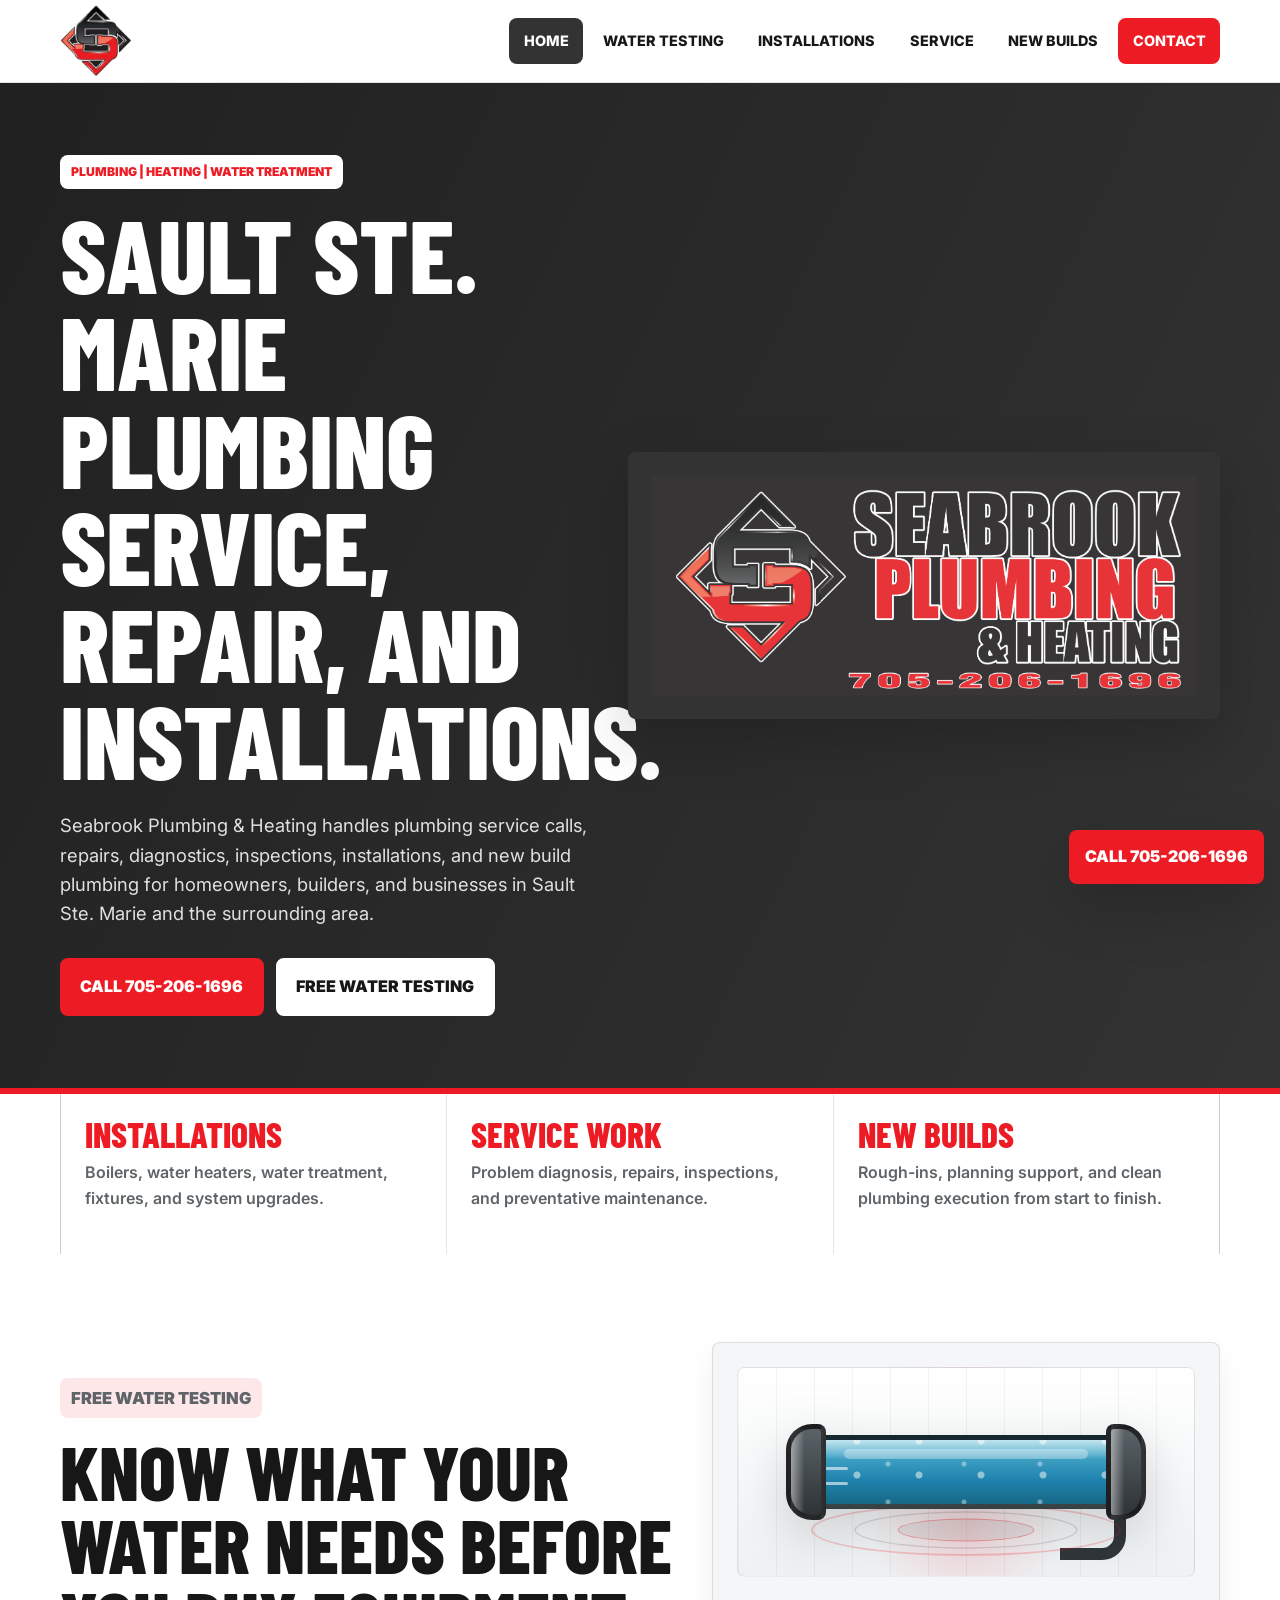
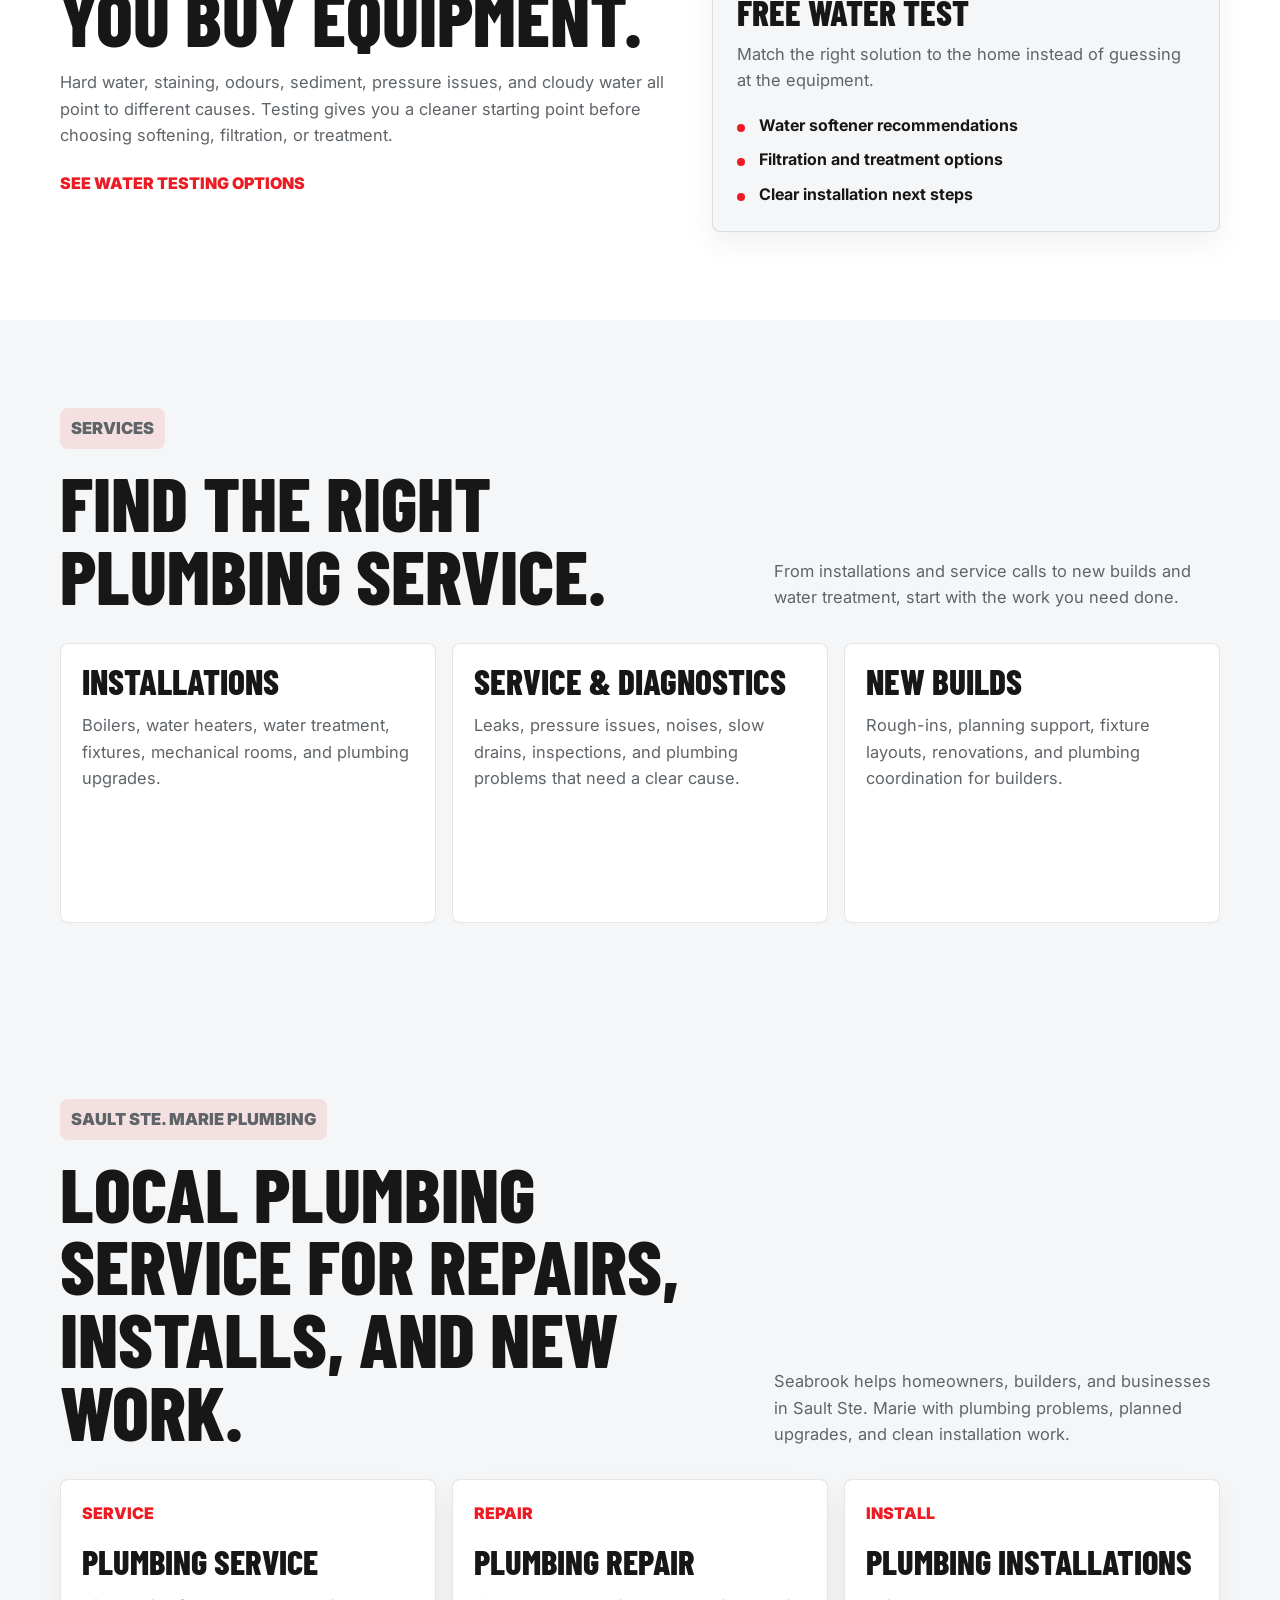
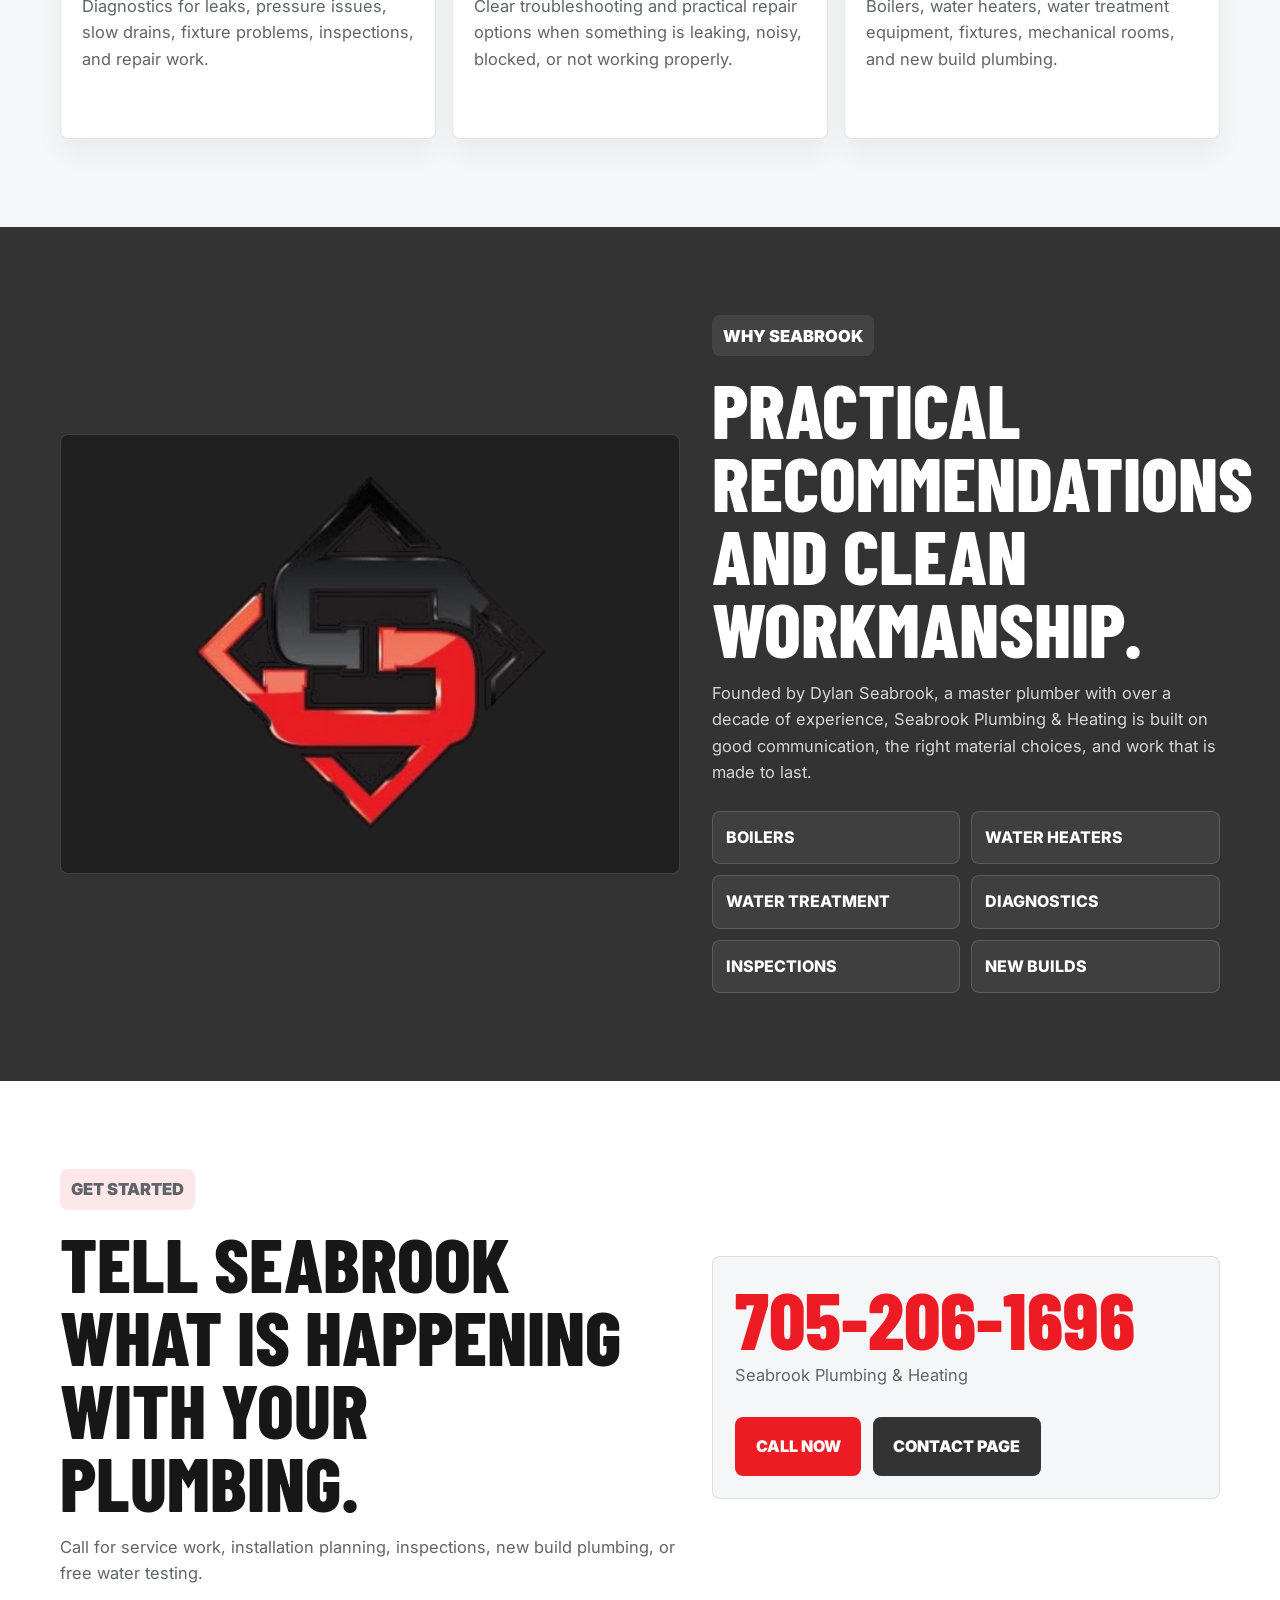
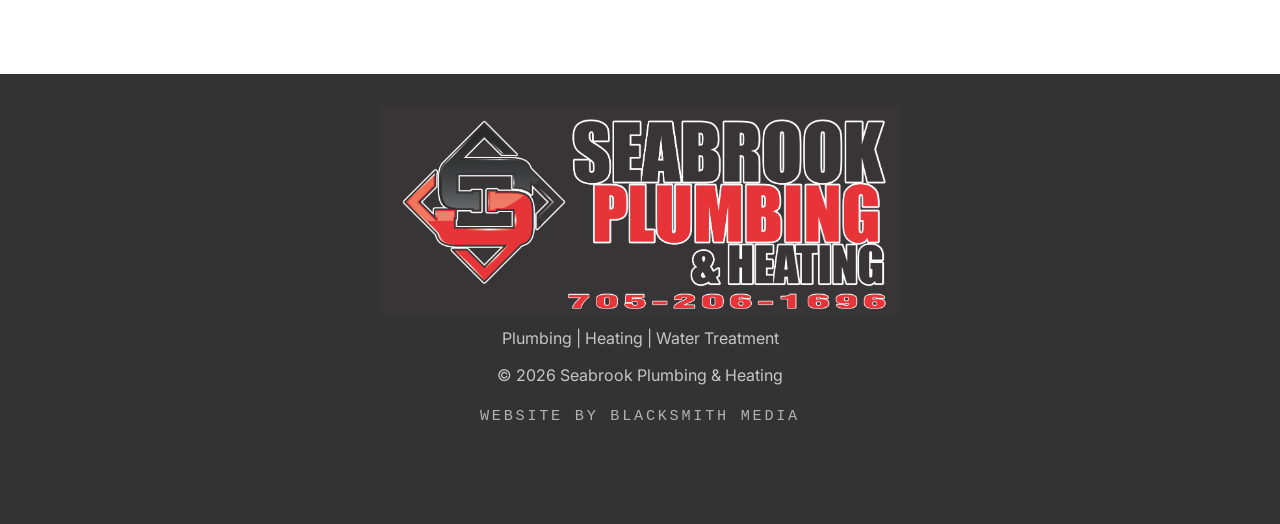
==== commit 20ce2af0: "Refine service cards and water pipe graphic" ====
--- a/index.html
+++ b/index.html
@@ -176,18 +176,24 @@
         </div>
         <div class="test-panel">
           <div class="water-test-graphic" aria-hidden="true">
-            <div class="test-cylinder">
-              <div class="water-fill"><span></span></div>
-              <i class="bubble bubble-one"></i>
-              <i class="bubble bubble-two"></i>
-              <i class="bubble bubble-three"></i>
+            <div class="pipe-flow">
+              <span class="pipe-cap pipe-cap-left"></span>
+              <div class="pipe-window">
+                <span class="flow-line flow-one"></span>
+                <span class="flow-line flow-two"></span>
+                <span class="flow-line flow-three"></span>
+                <i class="flow-bubble bubble-one"></i>
+                <i class="flow-bubble bubble-two"></i>
+                <i class="flow-bubble bubble-three"></i>
+              </div>
+              <span class="pipe-cap pipe-cap-right"></span>
             </div>
             <div class="drain-rings">
               <span></span>
               <span></span>
               <span></span>
             </div>
-            <div class="pipe-stem"></div>
+            <div class="pipe-elbow"></div>
           </div>
           <h3>Free Water Test</h3>
           <p>Match the right solution to the home instead of guessing at the equipment.</p>
@@ -214,17 +220,14 @@
 
         <div class="services-grid">
           <a class="service-card" href="installations/">
-            <span>01</span>
             <h3>Installations</h3>
             <p>Boilers, water heaters, water treatment, fixtures, mechanical rooms, and plumbing upgrades.</p>
           </a>
           <a class="service-card" href="service/">
-            <span>02</span>
             <h3>Service &amp; Diagnostics</h3>
             <p>Leaks, pressure issues, noises, slow drains, inspections, and plumbing problems that need a clear cause.</p>
           </a>
           <a class="service-card" href="new-builds/">
-            <span>03</span>
             <h3>New Builds</h3>
             <p>Rough-ins, planning support, fixture layouts, renovations, and plumbing coordination for builders.</p>
           </a>
--- a/styles.css
+++ b/styles.css
@@ -386,22 +386,6 @@
   box-shadow: 0 12px 30px rgba(0, 0, 0, 0.06);
 }
 
-.meter {
-  position: relative;
-  height: 18px;
-  margin-bottom: 1.2rem;
-  border-radius: var(--radius);
-  background: #d9dde1;
-  overflow: hidden;
-}
-
-.meter span {
-  display: block;
-  width: 74%;
-  height: 100%;
-  background: linear-gradient(90deg, #767b80, var(--red));
-}
-
 .water-test-graphic {
   position: relative;
   min-height: 210px;
@@ -412,116 +396,123 @@
   border: 1px solid rgba(23, 23, 23, 0.08);
   border-radius: var(--radius);
   background:
-    radial-gradient(circle at 50% 100%, rgba(237, 28, 36, 0.12), transparent 38%),
+    radial-gradient(circle at 50% 78%, rgba(237, 28, 36, 0.14), transparent 34%),
+    linear-gradient(90deg, rgba(23, 23, 23, 0.05) 1px, transparent 1px),
     linear-gradient(180deg, #ffffff, #eef2f4);
-}
-
-.test-cylinder {
+  background-size: auto, 38px 38px, auto;
+}
+
+.pipe-flow {
   position: relative;
   z-index: 2;
-  width: min(150px, 44vw);
-  height: 178px;
+  width: min(360px, 82vw);
+  height: 104px;
+  display: flex;
+  align-items: center;
+  filter: drop-shadow(0 18px 26px rgba(0, 0, 0, 0.16));
+}
+
+.pipe-cap {
+  position: relative;
+  z-index: 3;
+  flex: 0 0 40px;
+  height: 96px;
   border: 5px solid rgba(23, 23, 23, 0.78);
-  border-top-width: 10px;
-  border-radius: 0 0 32px 32px;
   background:
-    linear-gradient(90deg, rgba(255, 255, 255, 0.78), transparent 24%),
-    rgba(255, 255, 255, 0.7);
-  box-shadow: inset 0 0 0 2px rgba(255, 255, 255, 0.42), 0 18px 34px rgba(0, 0, 0, 0.12);
+    linear-gradient(90deg, rgba(255, 255, 255, 0.46), transparent 45%),
+    linear-gradient(180deg, #5b6368, #2d3337);
+}
+
+.pipe-cap-left {
+  border-radius: 26px 8px 8px 26px;
+}
+
+.pipe-cap-right {
+  border-radius: 8px 26px 26px 8px;
+}
+
+.pipe-window {
+  position: relative;
+  flex: 1;
+  height: 74px;
+  border-top: 5px solid rgba(23, 23, 23, 0.78);
+  border-bottom: 5px solid rgba(23, 23, 23, 0.78);
+  background:
+    linear-gradient(180deg, rgba(255, 255, 255, 0.62), rgba(255, 255, 255, 0.06) 28%, transparent 29%),
+    linear-gradient(180deg, #5ab8d5, #1f83ae 62%, #176886);
   overflow: hidden;
 }
 
-.test-cylinder::before {
+.pipe-window::before {
   content: "";
   position: absolute;
-  top: -12px;
-  left: 50%;
-  width: 72px;
-  height: 20px;
-  border: 5px solid rgba(23, 23, 23, 0.78);
-  border-bottom: 0;
-  border-radius: 18px 18px 0 0;
-  transform: translateX(-50%);
-}
-
-.test-cylinder::after {
+  inset: 0;
+  background:
+    radial-gradient(circle, rgba(255, 255, 255, 0.5) 0 3px, transparent 4px),
+    radial-gradient(circle, rgba(255, 255, 255, 0.38) 0 2px, transparent 3px);
+  background-position: 0 18px, 24px 43px;
+  background-size: 62px 34px, 76px 38px;
+  animation: water-drift 4.8s linear infinite;
+}
+
+.pipe-window::after {
   content: "";
   position: absolute;
-  right: 18px;
-  bottom: 14px;
-  width: 20px;
-  height: 116px;
+  inset: 9px 18px auto;
+  height: 10px;
   border-radius: 999px;
-  background: rgba(255, 255, 255, 0.34);
-}
-
-.water-fill {
+  background: rgba(255, 255, 255, 0.32);
+}
+
+.flow-line {
   position: absolute;
-  right: 0;
-  bottom: 0;
-  left: 0;
-  height: 68%;
-  background:
-    linear-gradient(180deg, rgba(85, 182, 214, 0.82), rgba(25, 116, 160, 0.92)),
-    #2386b4;
-  transform-origin: bottom;
-}
-
-.water-fill::before,
-.water-fill::after {
-  content: "";
+  left: -34%;
+  width: 42%;
+  height: 3px;
+  border-radius: 999px;
+  background: rgba(255, 255, 255, 0.58);
+  animation: pipe-flow 2.8s linear infinite;
+}
+
+.flow-one {
+  top: 27px;
+}
+
+.flow-two {
+  top: 42px;
+  animation-delay: 0.9s;
+}
+
+.flow-three {
+  top: 56px;
+  width: 30%;
+  animation-delay: 1.6s;
+}
+
+.flow-bubble {
   position: absolute;
-  left: -20%;
-  width: 140%;
-  height: 34px;
+  z-index: 2;
+  left: -18px;
+  width: 10px;
+  height: 10px;
+  border: 2px solid rgba(255, 255, 255, 0.84);
   border-radius: 50%;
-}
-
-.water-fill::before {
-  top: -17px;
-  background: rgba(255, 255, 255, 0.72);
-  animation: water-sway 5s ease-in-out infinite;
-}
-
-.water-fill::after {
-  top: -11px;
-  background: rgba(43, 158, 198, 0.9);
-  animation: water-sway 4.4s ease-in-out infinite reverse;
-}
-
-.water-fill span {
-  position: absolute;
-  inset: 24px 16px auto;
-  height: 2px;
-  border-radius: 999px;
-  background: rgba(255, 255, 255, 0.5);
-  box-shadow: 0 24px 0 rgba(255, 255, 255, 0.28), 0 48px 0 rgba(255, 255, 255, 0.18);
-}
-
-.bubble {
-  position: absolute;
-  z-index: 3;
-  bottom: 20px;
-  width: 11px;
-  height: 11px;
-  border: 2px solid rgba(255, 255, 255, 0.82);
-  border-radius: 50%;
-  animation: bubble-rise 4.8s ease-in-out infinite;
+  animation: pipe-bubble 4s linear infinite;
 }
 
 .bubble-one {
-  left: 34px;
+  top: 24px;
 }
 
 .bubble-two {
-  left: 70px;
+  top: 48px;
   width: 8px;
   height: 8px;
   animation-delay: 1.2s;
 }
 
 .bubble-three {
-  right: 38px;
+  top: 36px;
   width: 14px;
   height: 14px;
   animation-delay: 2s;
@@ -529,11 +520,11 @@
 
 .drain-rings {
   position: absolute;
-  bottom: 24px;
+  bottom: 20px;
   left: 50%;
   z-index: 1;
-  width: 260px;
-  height: 72px;
+  width: min(310px, 76vw);
+  height: 52px;
   transform: translateX(-50%);
 }
 
@@ -556,15 +547,16 @@
   background: rgba(23, 23, 23, 0.06);
 }
 
-.pipe-stem {
+.pipe-elbow {
   position: absolute;
-  bottom: -5px;
+  bottom: 16px;
   left: 50%;
-  width: 34px;
-  height: 36px;
-  border-radius: 8px 8px 0 0;
-  background: linear-gradient(90deg, #4f5559, #1f2427);
-  transform: translateX(-50%);
+  width: 66px;
+  height: 62px;
+  border-right: 12px solid #30363a;
+  border-bottom: 12px solid #30363a;
+  border-radius: 0 0 24px 0;
+  transform: translateX(94px);
 }
 
 .test-panel h3,
@@ -627,13 +619,6 @@
 a.service-card:hover {
   transform: translateY(-3px);
   box-shadow: 0 14px 34px rgba(0, 0, 0, 0.08);
-}
-
-.service-card span {
-  display: inline-flex;
-  margin-bottom: 2.4rem;
-  color: var(--red);
-  font-weight: 900;
 }
 
 .service-card p {
@@ -942,29 +927,44 @@
   text-transform: uppercase;
 }
 
-@keyframes water-sway {
-  0%,
+@keyframes water-drift {
+  0% {
+    background-position: 0 18px, 24px 43px;
+  }
+
   100% {
-    transform: translateX(-2%) rotate(0deg);
-  }
-
-  50% {
-    transform: translateX(2%) rotate(1deg);
-  }
-}
-
-@keyframes bubble-rise {
+    background-position: 124px 18px, 176px 43px;
+  }
+}
+
+@keyframes pipe-flow {
   0% {
-    transform: translateY(0) scale(0.7);
+    transform: translateX(0);
     opacity: 0;
   }
 
-  20% {
+  12% {
     opacity: 1;
   }
 
   100% {
-    transform: translateY(-96px) scale(1.12);
+    transform: translateX(340%);
+    opacity: 0;
+  }
+}
+
+@keyframes pipe-bubble {
+  0% {
+    transform: translateX(0) scale(0.72);
+    opacity: 0;
+  }
+
+  14% {
+    opacity: 1;
+  }
+
+  100% {
+    transform: translateX(360px) scale(1.05);
     opacity: 0;
   }
 }
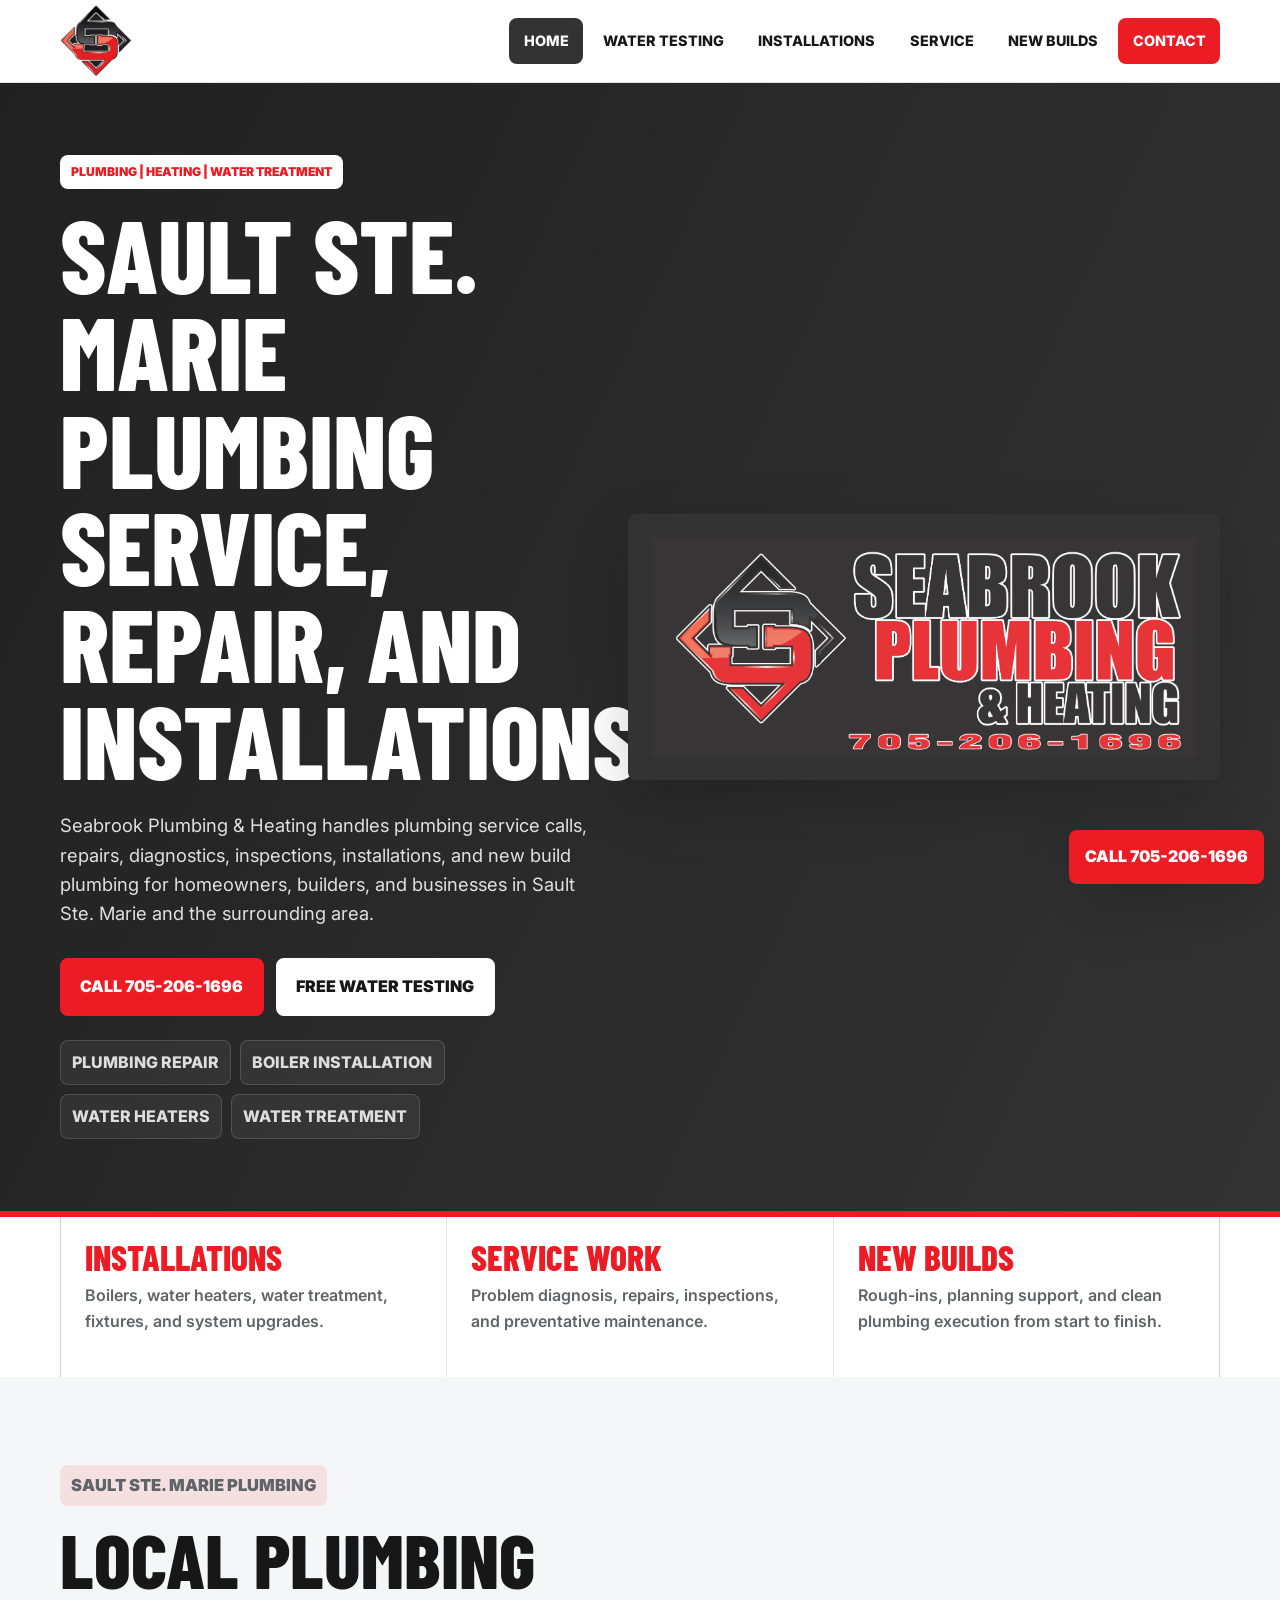
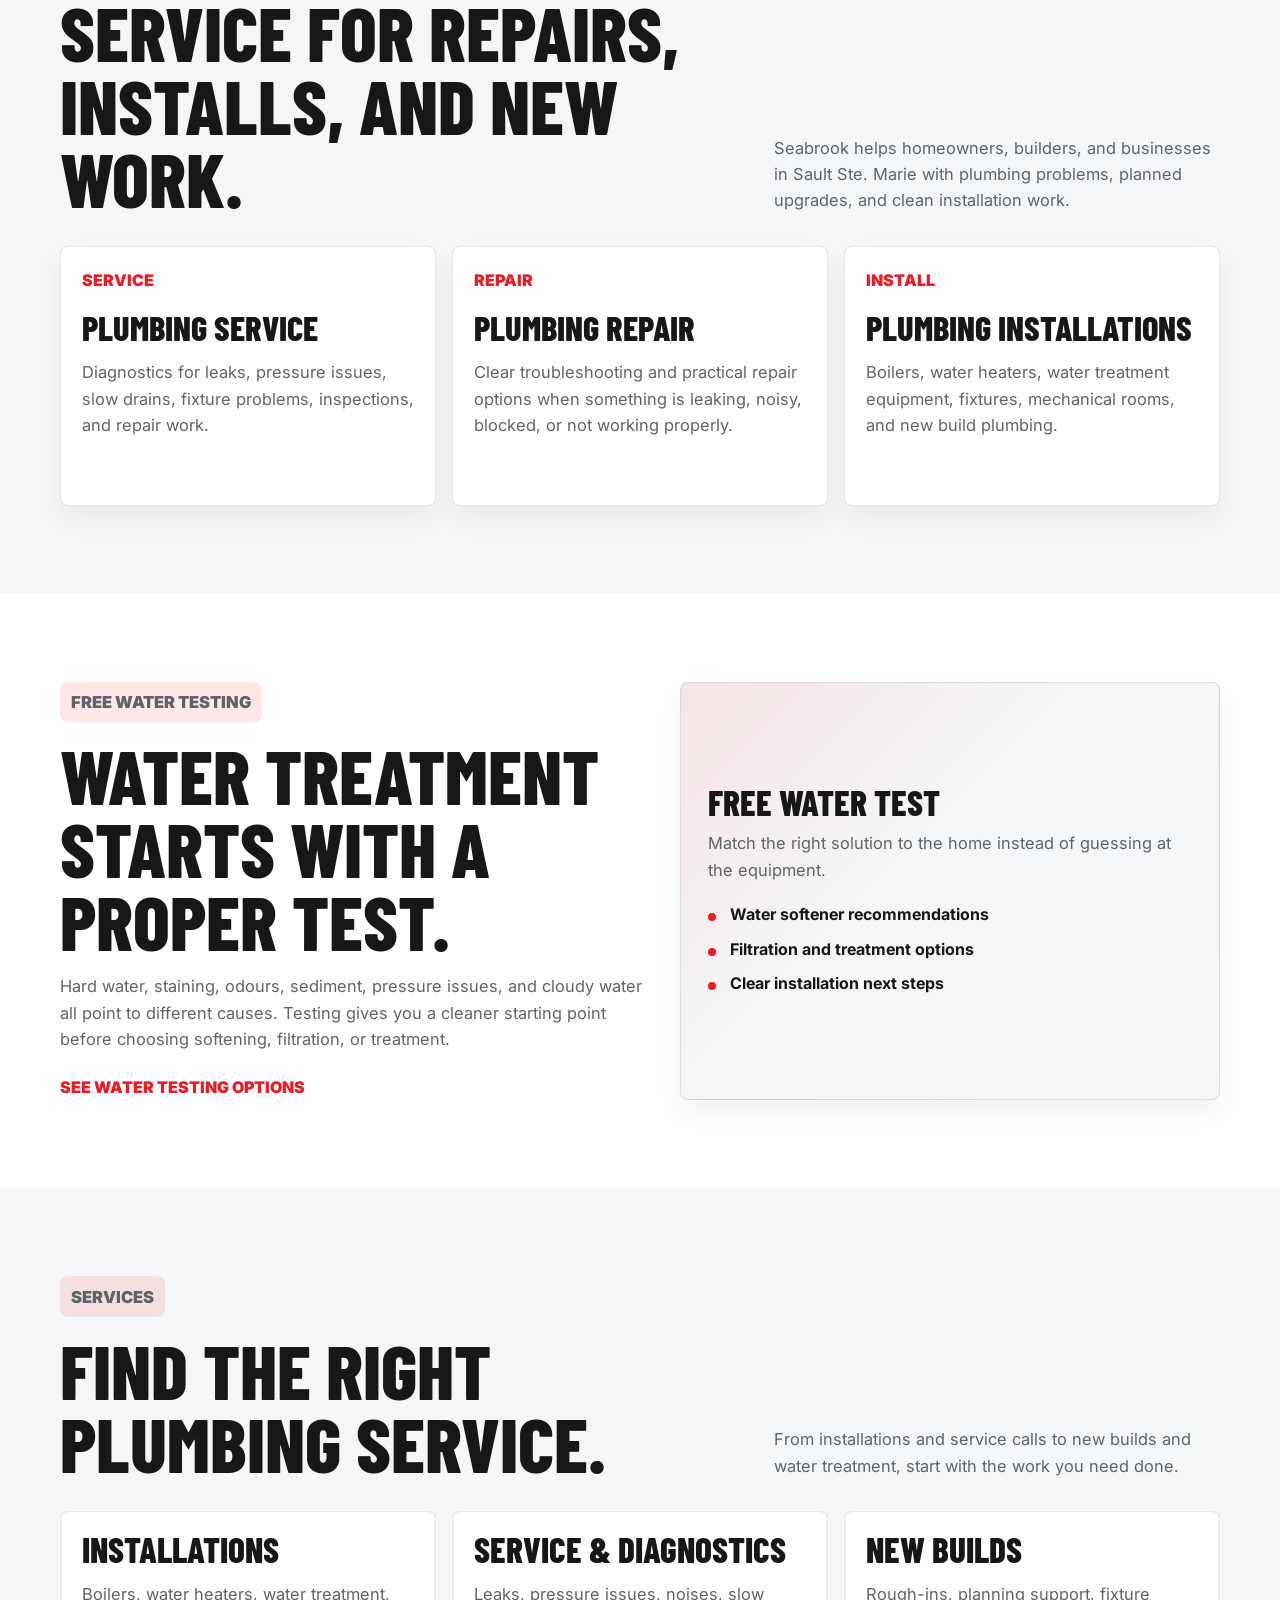
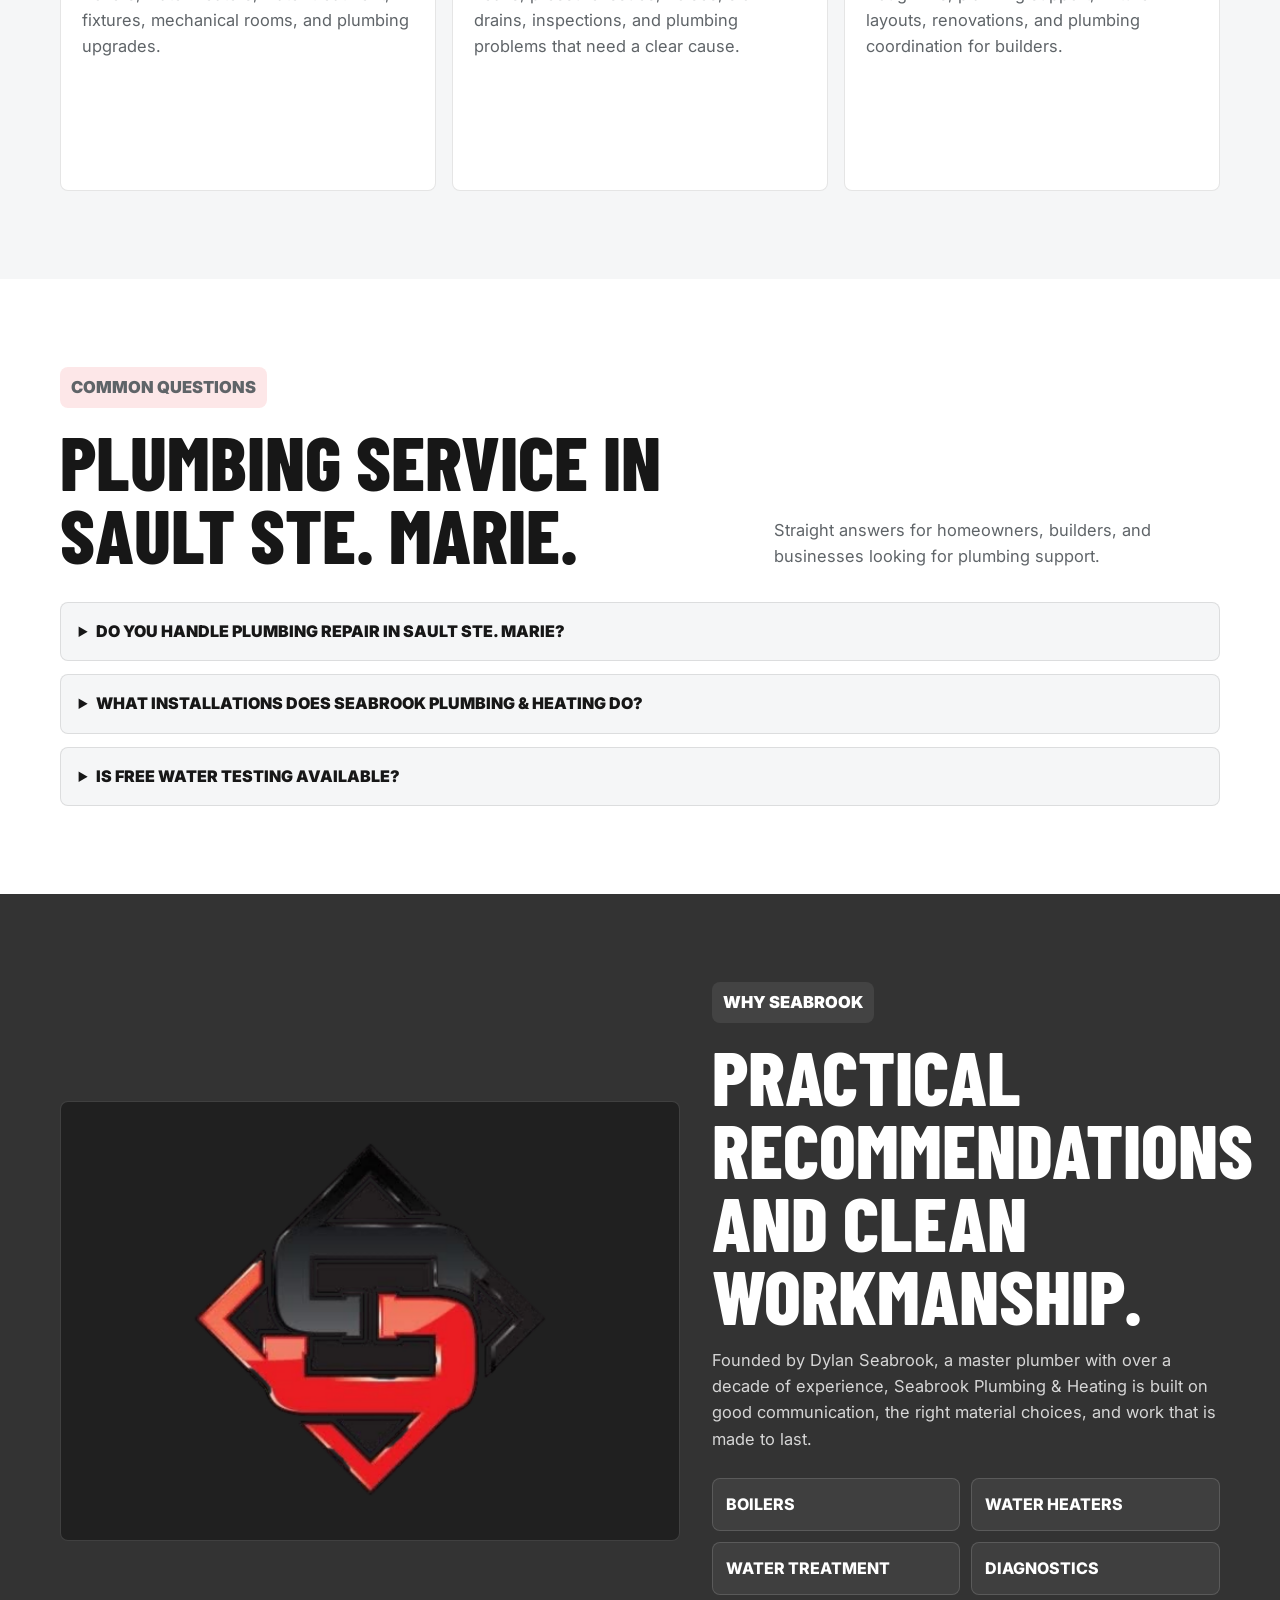
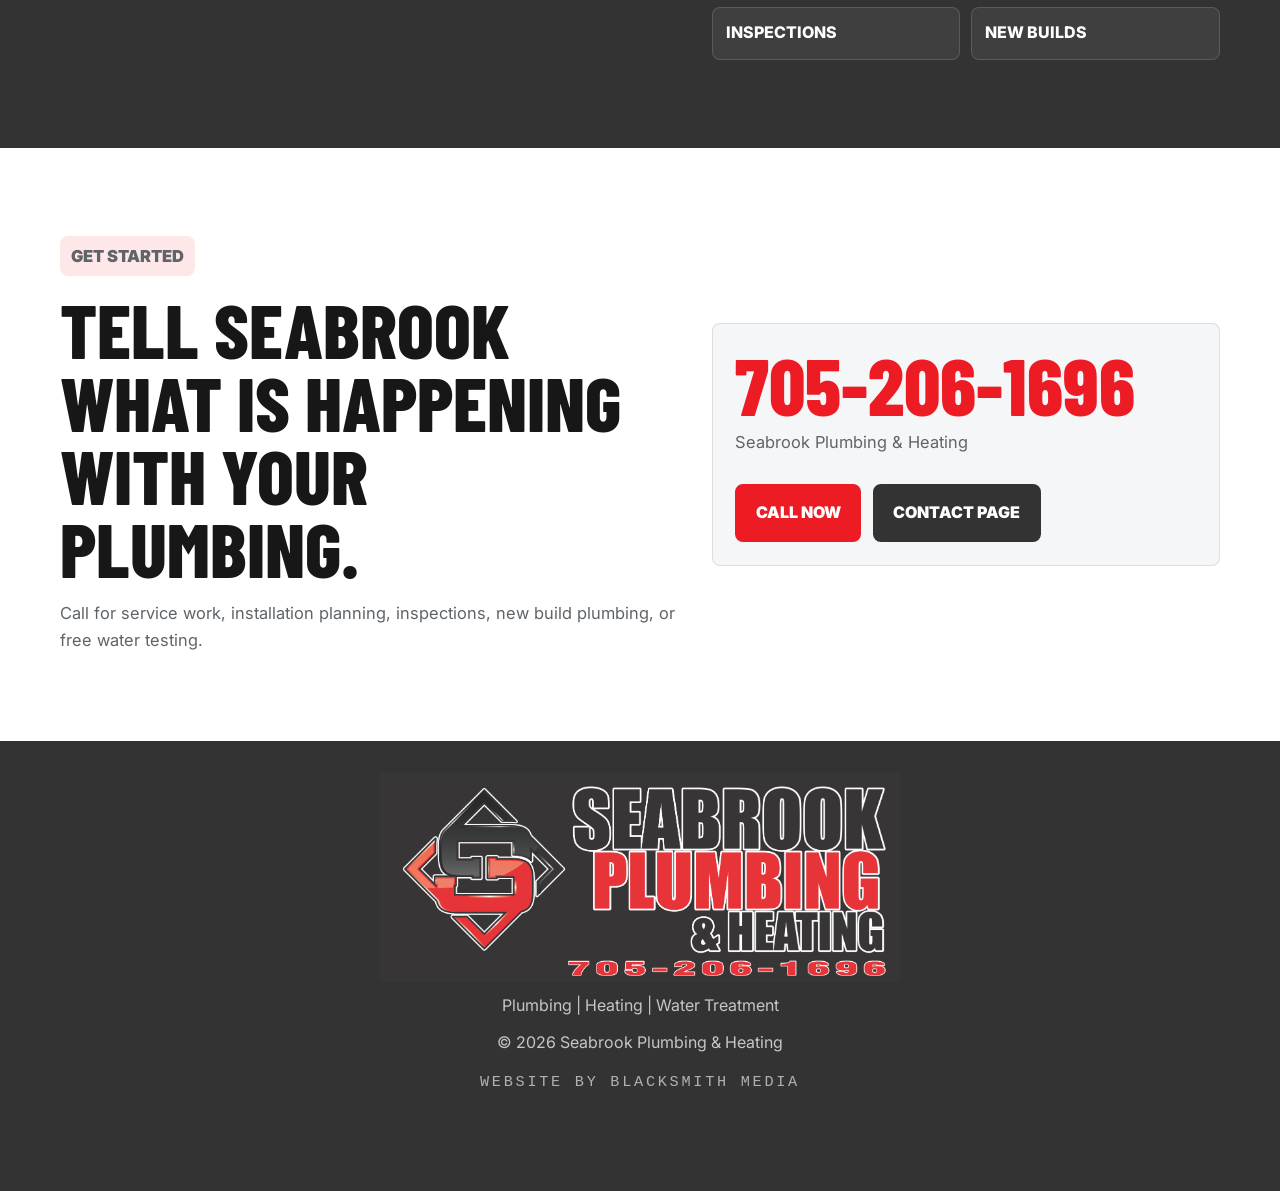
==== commit 1cb962b9: "Simplify layout and improve local SEO" ====
--- a/index.html
+++ b/index.html
@@ -4,21 +4,21 @@
   <meta charset="UTF-8" />
   <meta name="viewport" content="width=device-width, initial-scale=1.0" />
 
-  <title>Sault Ste. Marie Plumber | Plumbing Service, Repair &amp; Installations</title>
-  <meta name="description" content="Seabrook Plumbing & Heating is a Sault Ste. Marie plumbing company for plumbing service, repair, diagnostics, inspections, installations, new builds, water treatment, and free water testing." />
+  <title>Sault Ste. Marie Plumber | Service, Repair, Installations &amp; Water Treatment</title>
+  <meta name="description" content="Seabrook Plumbing & Heating is a Sault Ste. Marie plumber for plumbing service, repair, diagnostics, inspections, boiler and water heater installations, new builds, water treatment, and free water testing." />
   <meta name="robots" content="index, follow" />
   <meta name="theme-color" content="#ffffff" />
   <link rel="canonical" href="https://seabrookplumbing.ca/" />
 
-  <meta property="og:title" content="Sault Ste. Marie Plumber | Plumbing Service, Repair &amp; Installations" />
-  <meta property="og:description" content="Local plumbing service, repairs, installations, inspections, new builds, water treatment, and free water testing in Sault Ste. Marie." />
+  <meta property="og:title" content="Sault Ste. Marie Plumber | Service, Repair, Installations &amp; Water Treatment" />
+  <meta property="og:description" content="Local plumbing service, repair, installations, inspections, boiler and water heater work, new builds, water treatment, and free water testing in Sault Ste. Marie." />
   <meta property="og:type" content="website" />
   <meta property="og:url" content="https://seabrookplumbing.ca/" />
   <meta property="og:image" content="https://seabrookplumbing.ca/assets/seabrook-logo-header.png" />
 
   <meta name="twitter:card" content="summary_large_image" />
-  <meta name="twitter:title" content="Sault Ste. Marie Plumber | Plumbing Service, Repair &amp; Installations" />
-  <meta name="twitter:description" content="Local plumbing service, repairs, installations, inspections, new builds, water treatment, and free water testing in Sault Ste. Marie." />
+  <meta name="twitter:title" content="Sault Ste. Marie Plumber | Service, Repair, Installations &amp; Water Treatment" />
+  <meta name="twitter:description" content="Local plumbing service, repair, installations, inspections, boiler and water heater work, new builds, water treatment, and free water testing in Sault Ste. Marie." />
   <meta name="twitter:image" content="https://seabrookplumbing.ca/assets/seabrook-logo-header.png" />
 
   <link rel="icon" type="image/png" href="favicon.png" />
@@ -86,6 +86,32 @@
         }
       ]
     },
+    "mainEntity": [
+      {
+        "@type": "Question",
+        "name": "Does Seabrook Plumbing & Heating provide plumbing repair in Sault Ste. Marie?",
+        "acceptedAnswer": {
+          "@type": "Answer",
+          "text": "Yes. Seabrook Plumbing & Heating provides plumbing service, diagnostics, inspections, and repair support for homes, businesses, and builders in Sault Ste. Marie and the surrounding area."
+        }
+      },
+      {
+        "@type": "Question",
+        "name": "What plumbing installations does Seabrook Plumbing & Heating handle?",
+        "acceptedAnswer": {
+          "@type": "Answer",
+          "text": "Seabrook Plumbing & Heating handles boiler installations, water heaters, water treatment systems, fixtures, mechanical room work, and plumbing upgrades."
+        }
+      },
+      {
+        "@type": "Question",
+        "name": "Is free water testing available in Sault Ste. Marie?",
+        "acceptedAnswer": {
+          "@type": "Answer",
+          "text": "Yes. Seabrook Plumbing & Heating offers free water testing to help identify issues such as hard water, staining, odours, sediment, and cloudy water before recommending treatment equipment."
+        }
+      }
+    ],
     "knowsAbout": [
       "Sault Ste. Marie plumbing service",
       "Plumbing repair",
@@ -139,6 +165,12 @@
             <a class="button" href="tel:+17052061696">Call 705-206-1696</a>
             <a class="button button-light" href="water-testing/">Free Water Testing</a>
           </div>
+          <ul class="hero-service-list" aria-label="Primary plumbing services">
+            <li>Plumbing Repair</li>
+            <li>Boiler Installation</li>
+            <li>Water Heaters</li>
+            <li>Water Treatment</li>
+          </ul>
         </div>
 
         <div class="hero-art" aria-label="Seabrook Plumbing and Heating">
@@ -161,77 +193,6 @@
           <strong>New Builds</strong>
           <span>Rough-ins, planning support, and clean plumbing execution from start to finish.</span>
         </a>
-      </div>
-    </section>
-
-    <section class="section water-section">
-      <div class="container split">
-        <div>
-          <p class="section-kicker">Free Water Testing</p>
-          <h2>Know what your water needs before you buy equipment.</h2>
-          <p>
-            Hard water, staining, odours, sediment, pressure issues, and cloudy water all point to different causes. Testing gives you a cleaner starting point before choosing softening, filtration, or treatment.
-          </p>
-          <a class="text-link" href="water-testing/">See water testing options</a>
-        </div>
-        <div class="test-panel">
-          <div class="water-test-graphic" aria-hidden="true">
-            <div class="pipe-flow">
-              <span class="pipe-cap pipe-cap-left"></span>
-              <div class="pipe-window">
-                <span class="flow-line flow-one"></span>
-                <span class="flow-line flow-two"></span>
-                <span class="flow-line flow-three"></span>
-                <i class="flow-bubble bubble-one"></i>
-                <i class="flow-bubble bubble-two"></i>
-                <i class="flow-bubble bubble-three"></i>
-              </div>
-              <span class="pipe-cap pipe-cap-right"></span>
-            </div>
-            <div class="drain-rings">
-              <span></span>
-              <span></span>
-              <span></span>
-            </div>
-            <div class="pipe-elbow"></div>
-          </div>
-          <h3>Free Water Test</h3>
-          <p>Match the right solution to the home instead of guessing at the equipment.</p>
-          <ul>
-            <li>Water softener recommendations</li>
-            <li>Filtration and treatment options</li>
-            <li>Clear installation next steps</li>
-          </ul>
-        </div>
-      </div>
-    </section>
-
-    <section class="section">
-      <div class="container">
-        <div class="section-header">
-          <div>
-            <p class="section-kicker">Services</p>
-            <h2>Find the right plumbing service.</h2>
-          </div>
-          <p>
-            From installations and service calls to new builds and water treatment, start with the work you need done.
-          </p>
-        </div>
-
-        <div class="services-grid">
-          <a class="service-card" href="installations/">
-            <h3>Installations</h3>
-            <p>Boilers, water heaters, water treatment, fixtures, mechanical rooms, and plumbing upgrades.</p>
-          </a>
-          <a class="service-card" href="service/">
-            <h3>Service &amp; Diagnostics</h3>
-            <p>Leaks, pressure issues, noises, slow drains, inspections, and plumbing problems that need a clear cause.</p>
-          </a>
-          <a class="service-card" href="new-builds/">
-            <h3>New Builds</h3>
-            <p>Rough-ins, planning support, fixture layouts, renovations, and plumbing coordination for builders.</p>
-          </a>
-        </div>
       </div>
     </section>
 
@@ -266,6 +227,85 @@
       </div>
     </section>
 
+    <section class="section water-section">
+      <div class="container water-grid">
+        <div>
+          <p class="section-kicker">Free Water Testing</p>
+          <h2>Water treatment starts with a proper test.</h2>
+          <p>
+            Hard water, staining, odours, sediment, pressure issues, and cloudy water all point to different causes. Testing gives you a cleaner starting point before choosing softening, filtration, or treatment.
+          </p>
+          <a class="text-link" href="water-testing/">See water testing options</a>
+        </div>
+        <div class="test-panel">
+          <h3>Free Water Test</h3>
+          <p>Match the right solution to the home instead of guessing at the equipment.</p>
+          <ul>
+            <li>Water softener recommendations</li>
+            <li>Filtration and treatment options</li>
+            <li>Clear installation next steps</li>
+          </ul>
+        </div>
+      </div>
+    </section>
+
+    <section class="section">
+      <div class="container">
+        <div class="section-header">
+          <div>
+            <p class="section-kicker">Services</p>
+            <h2>Find the right plumbing service.</h2>
+          </div>
+          <p>
+            From installations and service calls to new builds and water treatment, start with the work you need done.
+          </p>
+        </div>
+
+        <div class="services-grid">
+          <a class="service-card" href="installations/">
+            <h3>Installations</h3>
+            <p>Boilers, water heaters, water treatment, fixtures, mechanical rooms, and plumbing upgrades.</p>
+          </a>
+          <a class="service-card" href="service/">
+            <h3>Service &amp; Diagnostics</h3>
+            <p>Leaks, pressure issues, noises, slow drains, inspections, and plumbing problems that need a clear cause.</p>
+          </a>
+          <a class="service-card" href="new-builds/">
+            <h3>New Builds</h3>
+            <p>Rough-ins, planning support, fixture layouts, renovations, and plumbing coordination for builders.</p>
+          </a>
+        </div>
+      </div>
+    </section>
+
+    <section class="section faq-section">
+      <div class="container">
+        <div class="section-header">
+          <div>
+            <p class="section-kicker">Common Questions</p>
+            <h2>Plumbing service in Sault Ste. Marie.</h2>
+          </div>
+          <p>
+            Straight answers for homeowners, builders, and businesses looking for plumbing support.
+          </p>
+        </div>
+        <div class="faq-grid">
+          <details>
+            <summary>Do you handle plumbing repair in Sault Ste. Marie?</summary>
+            <p>Yes. Seabrook handles service calls, diagnostics, inspections, and repair planning for plumbing problems in Sault Ste. Marie and the surrounding area.</p>
+          </details>
+          <details>
+            <summary>What installations does Seabrook Plumbing &amp; Heating do?</summary>
+            <p>Installation work includes boilers, water heaters, water treatment equipment, fixtures, mechanical rooms, and plumbing upgrades.</p>
+          </details>
+          <details>
+            <summary>Is free water testing available?</summary>
+            <p>Yes. Free water testing helps identify hard water, staining, odours, sediment, and cloudy water before choosing treatment equipment.</p>
+          </details>
+        </div>
+      </div>
+    </section>
+
     <section class="section build-section">
       <div class="container build-grid">
         <div class="logo-panel">
--- a/styles.css
+++ b/styles.css
@@ -225,6 +225,25 @@
   margin-top: 1.8rem;
 }
 
+.hero-service-list {
+  display: flex;
+  flex-wrap: wrap;
+  gap: 0.55rem;
+  margin: 1.5rem 0 0;
+  padding: 0;
+  list-style: none;
+}
+
+.hero-service-list li {
+  padding: 0.55rem 0.7rem;
+  border: 1px solid var(--line-dark);
+  border-radius: var(--radius);
+  color: rgba(255, 255, 255, 0.84);
+  background: rgba(255, 255, 255, 0.06);
+  font-weight: 800;
+  text-transform: uppercase;
+}
+
 .button {
   display: inline-flex;
   align-items: center;
@@ -378,185 +397,23 @@
   background: var(--white);
 }
 
+.water-grid {
+  display: grid;
+  grid-template-columns: minmax(0, 1.05fr) minmax(320px, 0.95fr);
+  gap: 1.4rem;
+  align-items: stretch;
+}
+
 .test-panel {
-  padding: 1.5rem;
+  display: grid;
+  align-content: center;
+  padding: 1.7rem;
   border: 1px solid var(--line);
   border-radius: var(--radius);
-  background: var(--light);
+  background:
+    linear-gradient(135deg, rgba(237, 28, 36, 0.08), transparent 42%),
+    var(--light);
   box-shadow: 0 12px 30px rgba(0, 0, 0, 0.06);
-}
-
-.water-test-graphic {
-  position: relative;
-  min-height: 210px;
-  margin-bottom: 1.2rem;
-  display: grid;
-  place-items: center;
-  overflow: hidden;
-  border: 1px solid rgba(23, 23, 23, 0.08);
-  border-radius: var(--radius);
-  background:
-    radial-gradient(circle at 50% 78%, rgba(237, 28, 36, 0.14), transparent 34%),
-    linear-gradient(90deg, rgba(23, 23, 23, 0.05) 1px, transparent 1px),
-    linear-gradient(180deg, #ffffff, #eef2f4);
-  background-size: auto, 38px 38px, auto;
-}
-
-.pipe-flow {
-  position: relative;
-  z-index: 2;
-  width: min(360px, 82vw);
-  height: 104px;
-  display: flex;
-  align-items: center;
-  filter: drop-shadow(0 18px 26px rgba(0, 0, 0, 0.16));
-}
-
-.pipe-cap {
-  position: relative;
-  z-index: 3;
-  flex: 0 0 40px;
-  height: 96px;
-  border: 5px solid rgba(23, 23, 23, 0.78);
-  background:
-    linear-gradient(90deg, rgba(255, 255, 255, 0.46), transparent 45%),
-    linear-gradient(180deg, #5b6368, #2d3337);
-}
-
-.pipe-cap-left {
-  border-radius: 26px 8px 8px 26px;
-}
-
-.pipe-cap-right {
-  border-radius: 8px 26px 26px 8px;
-}
-
-.pipe-window {
-  position: relative;
-  flex: 1;
-  height: 74px;
-  border-top: 5px solid rgba(23, 23, 23, 0.78);
-  border-bottom: 5px solid rgba(23, 23, 23, 0.78);
-  background:
-    linear-gradient(180deg, rgba(255, 255, 255, 0.62), rgba(255, 255, 255, 0.06) 28%, transparent 29%),
-    linear-gradient(180deg, #5ab8d5, #1f83ae 62%, #176886);
-  overflow: hidden;
-}
-
-.pipe-window::before {
-  content: "";
-  position: absolute;
-  inset: 0;
-  background:
-    radial-gradient(circle, rgba(255, 255, 255, 0.5) 0 3px, transparent 4px),
-    radial-gradient(circle, rgba(255, 255, 255, 0.38) 0 2px, transparent 3px);
-  background-position: 0 18px, 24px 43px;
-  background-size: 62px 34px, 76px 38px;
-  animation: water-drift 4.8s linear infinite;
-}
-
-.pipe-window::after {
-  content: "";
-  position: absolute;
-  inset: 9px 18px auto;
-  height: 10px;
-  border-radius: 999px;
-  background: rgba(255, 255, 255, 0.32);
-}
-
-.flow-line {
-  position: absolute;
-  left: -34%;
-  width: 42%;
-  height: 3px;
-  border-radius: 999px;
-  background: rgba(255, 255, 255, 0.58);
-  animation: pipe-flow 2.8s linear infinite;
-}
-
-.flow-one {
-  top: 27px;
-}
-
-.flow-two {
-  top: 42px;
-  animation-delay: 0.9s;
-}
-
-.flow-three {
-  top: 56px;
-  width: 30%;
-  animation-delay: 1.6s;
-}
-
-.flow-bubble {
-  position: absolute;
-  z-index: 2;
-  left: -18px;
-  width: 10px;
-  height: 10px;
-  border: 2px solid rgba(255, 255, 255, 0.84);
-  border-radius: 50%;
-  animation: pipe-bubble 4s linear infinite;
-}
-
-.bubble-one {
-  top: 24px;
-}
-
-.bubble-two {
-  top: 48px;
-  width: 8px;
-  height: 8px;
-  animation-delay: 1.2s;
-}
-
-.bubble-three {
-  top: 36px;
-  width: 14px;
-  height: 14px;
-  animation-delay: 2s;
-}
-
-.drain-rings {
-  position: absolute;
-  bottom: 20px;
-  left: 50%;
-  z-index: 1;
-  width: min(310px, 76vw);
-  height: 52px;
-  transform: translateX(-50%);
-}
-
-.drain-rings span {
-  position: absolute;
-  inset: 0;
-  border: 2px solid rgba(237, 28, 36, 0.22);
-  border-radius: 50%;
-  transform: scale(var(--ring-scale, 1));
-}
-
-.drain-rings span:nth-child(2) {
-  --ring-scale: 0.72;
-  border-color: rgba(23, 23, 23, 0.14);
-}
-
-.drain-rings span:nth-child(3) {
-  --ring-scale: 0.44;
-  border-color: rgba(237, 28, 36, 0.36);
-  background: rgba(23, 23, 23, 0.06);
-}
-
-.pipe-elbow {
-  position: absolute;
-  bottom: 16px;
-  left: 50%;
-  width: 66px;
-  height: 62px;
-  border-right: 12px solid #30363a;
-  border-bottom: 12px solid #30363a;
-  border-radius: 0 0 24px 0;
-  transform: translateX(94px);
 }
 
 .test-panel h3,
@@ -658,6 +515,33 @@
 
 .local-seo-grid p {
   margin-top: 0.9rem;
+}
+
+.faq-section {
+  background: var(--white);
+}
+
+.faq-grid {
+  display: grid;
+  gap: 0.8rem;
+}
+
+.faq-grid details {
+  border: 1px solid var(--line);
+  border-radius: var(--radius);
+  background: var(--light);
+}
+
+.faq-grid summary {
+  cursor: pointer;
+  padding: 1rem 1.1rem;
+  color: var(--ink);
+  font-weight: 900;
+  text-transform: uppercase;
+}
+
+.faq-grid details p {
+  padding: 0 1.1rem 1.1rem;
 }
 
 .install-gallery-section {
@@ -925,48 +809,6 @@
   box-shadow: var(--shadow);
   font-weight: 900;
   text-transform: uppercase;
-}
-
-@keyframes water-drift {
-  0% {
-    background-position: 0 18px, 24px 43px;
-  }
-
-  100% {
-    background-position: 124px 18px, 176px 43px;
-  }
-}
-
-@keyframes pipe-flow {
-  0% {
-    transform: translateX(0);
-    opacity: 0;
-  }
-
-  12% {
-    opacity: 1;
-  }
-
-  100% {
-    transform: translateX(340%);
-    opacity: 0;
-  }
-}
-
-@keyframes pipe-bubble {
-  0% {
-    transform: translateX(0) scale(0.72);
-    opacity: 0;
-  }
-
-  14% {
-    opacity: 1;
-  }
-
-  100% {
-    transform: translateX(360px) scale(1.05);
-    opacity: 0;
-  }
 }
 
 @media (max-width: 940px) {
@@ -1010,6 +852,7 @@
 
   .hero-grid,
   .split,
+  .water-grid,
   .build-grid,
   .contact-grid,
   .build-photo-stack,
